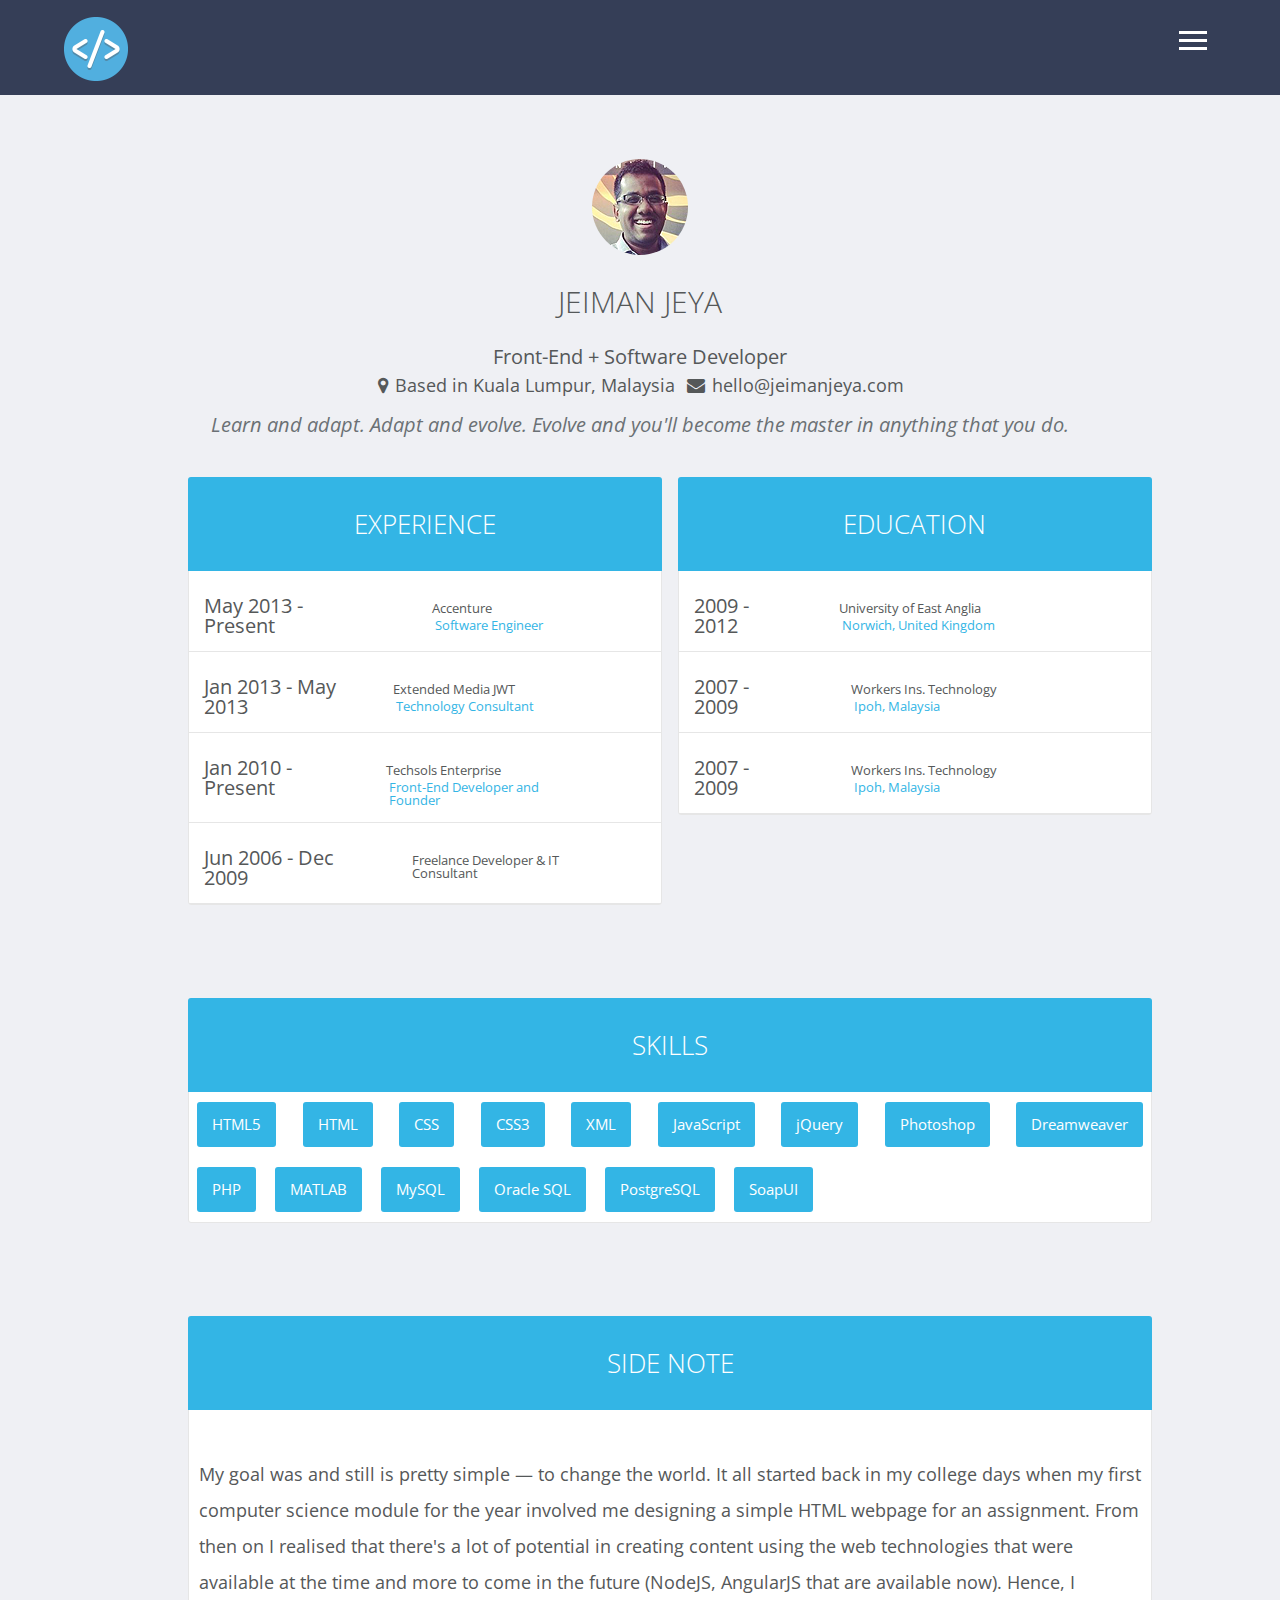
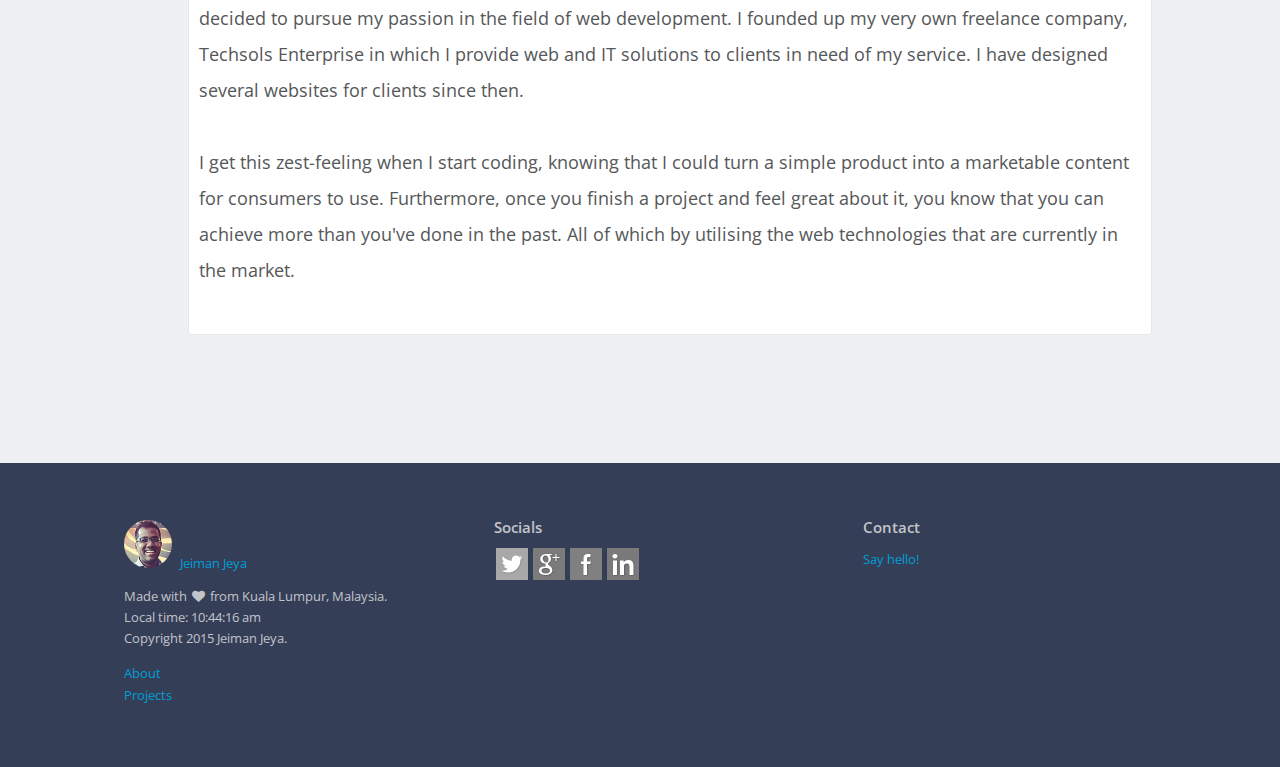
==== about.html @ 1b8a64f5 "Initial commit" ====
<!doctype html>
<html lang="en" class="no-js">

<head>
    <meta charset="UTF-8">
    <meta name="viewport" content="width=device-width, initial-scale=1, maximum-scale=1.0">

    <link href='http://fonts.googleapis.com/css?family=Open+Sans:300italic,400italic,600italic,700italic,800italic,400,300,600,700,800' rel='stylesheet' type='text/css'>
    <link rel="apple-touch-icon" href="/img/icons/60.png">
    <link rel="apple-touch-icon" sizes="76x76" href="/img/icons/76.png">
    <link rel="apple-touch-icon" sizes="120x120" href="/img/icons/120.png">
    <link rel="apple-touch-icon" sizes="152x152" href="/img/icons/152.png">

    <link rel="icon" sizes="196x196" href="/img/icons/196.png">
    <link rel="icon" sizes="128x128" href="/img/icons/128.png">
    <link rel="stylesheet" href="css/reset.css">
    <!-- CSS reset -->
    <link rel="stylesheet" href="css/style.css">
    <link rel="stylesheet" href="css/col-setup.css">
    <link rel="stylesheet" href="css/font-awesome.css">
    <!-- Resource style -->
    <script src="js/modernizr.js"></script>

    <!-- Modernizr -->

    <title>Jeiman Jeya | Resum&eacute;</title>
</head>

<body>
    <header class="cd-header">
        <a class="cd-logo"><img src="img/cd-logo-small-v2.png" alt="Logo">
        </a>
        <a href="#0" class="cd-3d-nav-trigger">
			Menu
			<span></span>
		</a>
    </header>
    <!-- .cd-header -->

    <main>
        <section class="cd-section">

            <div style="text-align:center;">
                <img class="avatar-big" src="img/jeiman.png" alt="me2">
                <h2 style="font-size:30px;">Jeiman Jeya</h2>
                <h3 style="font-size:20px;">Front-End + Software Developer</h3>
                <p style="text-align:center;padding:0;margin:0;"><i class="fa fa-map-marker"></i> Based in Kuala Lumpur, Malaysia&nbsp;&nbsp;<i class="fa fa-envelope"></i> hello@jeimanjeya.com</p>
                <em>Learn and adapt. Adapt and evolve. Evolve and you'll become the master in anything that you do.</em>
            </div>

            <div class="section-footer group">
                <div class="col-footer span_1_of_2">
                    <div class="panel">
                        <h2>Experience</h2>
                        <ul>
                            <li>
                                <span class="date">May 2013 - Present &nbsp;</span>
                                <span>
                                Accenture<i>Software Engineer</i>
                            </span>
                            </li>
                            <li>
                                <span class="date">Jan 2013 - May 2013</span>
                                <span>
                                Extended Media JWT<i>Technology Consultant</i>
                            </span>
                            </li>
                            <li>
                                <span class="date">Jan 2010 - Present &nbsp;</span>
                                <span>
                                Techsols Enterprise<i>Front-End Developer and Founder</i>
                            </span>
                            </li>
                            <li>
                                <span class="date">Jun 2006 - Dec 2009 &nbsp;</span>
                                <span>Freelance Developer &amp; IT Consultant
                            </span>

                            </li>
                        </ul>
                    </div>

                </div>

                <div class="col-footer span_1_of_2">
                    <div class="panel">
                        <h2>Education</h2>
                        <ul>
                            <li>
                                <span class="date">2009 - 2012</span>
                                <span>
                                University of East Anglia<i>Norwich, United Kingdom</i>
                            </span>
                            </li>
                            <li>
                                <span class="date">2007 - 2009</span>
                                <span>
                                Workers Ins. Technology<i>Ipoh, Malaysia</i>
                            </span>
                            </li>
                            <li>
                                <span class="date">2007 - 2009</span>
                                <span>
                                Workers Ins. Technology<i>Ipoh, Malaysia</i>
                            </span>
                            </li>
                        </ul>
                    </div>
                </div>
            </div>
            <div class="section-footer group">
                <div class="col-footer span_3_of_3">
                    <div class="panel-skills">
                        <h2>Skills</h2>
                        <ul>
                            <li>HTML5</li>
                            <li>HTML</li>
                            <li>CSS</li>
                            <li>CSS3</li>
                            <li>XML</li>
                            <li>JavaScript</li>
                            <li>jQuery</li>
                            <li>Photoshop</li>
                            <li>Dreamweaver</li>
                            <li>PHP</li>
                            <li>MATLAB</li>
                            <li>MySQL</li>
                            <li>Oracle SQL</li>
                            <li>PostgreSQL</li>
                            <li>SoapUI</li>
                        </ul>
                    </div>
                </div>
            </div>

            <div class="section-footer group">
                <div class="col-footer span_3_of_3">
                    <div class="panel">
                        <h2>Side Note</h2>

                        <p>My goal was and still is pretty simple &#8212; to change the world. It all started back in my college days when my first computer science module for the year involved me designing a simple HTML webpage for an assignment. From then on I realised that there's a lot of potential in creating content using the web technologies that were available at the time and more to come in the future (NodeJS, AngularJS that are available now). Hence, I decided to pursue my passion in the field of web development. I founded up my very own freelance company, Techsols Enterprise in which I provide web and IT solutions to clients in need of my service. I have designed several websites for clients since then.
                            <br>
                            <br> I get this zest-feeling when I start coding, knowing that I could turn a simple product into a marketable content for consumers to use. Furthermore, once you finish a project and feel great about it, you know that you can achieve more than you've done in the past. All of which by utilising the web technologies that are currently in the market.</p>
                    </div>
                </div>
            </div>
            <!--div class="container-box">
                <img class="img-responsive singam" src="img/dashboard.png" alt="dashboard">
            </div>
            <p>I recently designed a dashboard monitoring system using JSP (with HTML5 elements for flat and responsive design elements) and SQL to monitor live orders and transactions coming through the system for a telecommunications firm.</p>
            
            
            
            <h2>Why Web Apps over Mobile Apps?</h2>

            <p>Web applications are popular due to the ubiquity of web browsers, and the convenience of using a web browser as a client. The ability to update and maintain web applications without distributing and installing software on potentially thousands of client computers is a key reason for their popularity, as is the inherent support for cross-platform compatibility. Your data is safe and secure on encrypted servers. You'll never have to ask "Is it compatible with my device?". Your data is backed up daily. You can work from home, work or on the road; anywhere that has internet access. What more can you ever ask for? <i class="fa fa-smile-o"></i><br><br>
There are tones of web frameworks out there that has pushed the boundaries of a mobile space can do. Django, NodeJS, Ruby on Rails, Symfony, AngularJS all of which can do wonders for you.</p>

            <p>Of course, that's not to rule out mobile apps as they are as equally as robust and powerful in lieu to web apps. You want mobility, on the fly updates. Maybe there're some of us that probably dont have a strong Java or Objective C/Swift skillset(as Android apps are built of Java/iOS apps are built of Objective C/Swift). Hence, there's a <a href="http://ionicframework.com/">hybrid mobile app framework </a> out there that utilises HTML5 and JavaScript as a base language to develop rich, robust mobile applications. Develop once and deploy it to both platforms, Android and iOS. Simple as that! And the best of all is that you can code it in HTML5, CSS3 and JavaScript &#8212; the building blocks of the web.</p>
            
            <p>Bottom line, I love web apps. I believe there's a lot to give in this space as they are only a handful of products currently in the market and there's still room for improvement for a product that can truly revolutionize and enhance the way we conduct our day to day activities.<br><br>
                The technology industry is moving at a very fast pace and we as developers need to be able to think outside of the box. Creating innovative, user-friendly and essential products can help both our consumers and the company to produce better results.</p-->

            <!--div style="text-align:center;">
                <a href="#0" class="cd-btn">Why Web Apps over Mobile Apps?</a>
            </div-->

        </section>
        <!-- .cd-section -->







        <section class="cd-footer">

            <div class="section-footer group">
                <div class="col-footer span_1_of_3">
                    <span class="avatar-contact">
                    <img class="avatar" src="img/jeiman.png" alt="me"><a href="http://about.me/jeimanjeya"> Jeiman Jeya</a>
                </span>
                    <p class="footers">Made with <i class="fa fa-heart"></i> from Kuala Lumpur, Malaysia.
                        <br>Local time: <span id="clock">5:47:34 AM</span>
                        <br>Copyright 2015 Jeiman Jeya.</p>

                    <ul>
                        <li><a href="about.html">About</a>
                        </li>
                        <li><a href="projects.html">Projects</a>
                        </li>
                    </ul>
                </div>

                <div class="col-footer span_1_of_3">
                    <h4>Socials</h4>
                    <ul class="cd-social">
                        <li>
                            <a href="http://www.twitter.com/jeimanjeya"><img src="img/social/twitter128.png" alt="twitter">
                            </a>
                            <a href="https://plus.google.com/+JeimanJeya/"><img style="padding:0;" src="img/social/gplus128.png" alt="gplus" width="32px" height="32px">
                            </a>
                            <a href="http://www.facebook.com/jeiman.jeya"><img style="padding:0;" src="img//social/facebook128.png" alt="facebook" width="32px" height="32px">
                            </a>
                            <a href="http://uk.linkedin.com/pub/jeimansinggam-jeyasingam/43/21b/529/"><img style="padding:0;" src="img/social/linkedin128.png" alt="linkedin" width="32px" height="32px">
                            </a>
                        </li>
                    </ul>
                </div>

                <div class="col-footer span_1_of_3">
                    <h4>Contact</h4>
                    <ul>
                        <li><a href="mailto:hello@jeimanjeya.com">Say hello!</a>
                        </li>
                    </ul>
                </div>
            </div>



        </section>
        <!-- .cd-footer -->
    </main>

    <!--div class="cd-panel from-right">
		<header class="cd-panel-header">
			<h1>Why Web Apps over Mobile Apps?</h1>
			<a href="#0" class="cd-panel-close">Close</a>
		</header>

		<div class="cd-panel-container">
			<div class="cd-panel-content">
				<p>Web applications are popular due to the ubiquity of web browsers, and the convenience of using a web browser as a client. The ability to update and maintain web applications without distributing and installing software on potentially thousands of client computers is a key reason for their popularity, as is the inherent support for cross-platform compatibility. Your data is safe and secure on encrypted servers. You'll never have to ask "Is it compatible with my device?". Your data is backed up daily. You can work from home, work or on the road; anywhere that has internet access. What more can you ever ask for? <i class="fa fa-smile-o"></i><br><br>
There are tones of web frameworks out there that has pushed the boundaries of a mobile space can do. Django, NodeJS, Ruby on Rails, Symfony, AngularJS all of which can do wonders for you.</p>

            <p>Of course, that's not to rule out mobile apps as they are as equally as robust and powerful in lieu to web apps. You want mobility, on the fly updates. Maybe there're some of us that probably dont have a strong Java or Objective C/Swift skillset(as Android apps are built of Java/iOS apps are built of Objective C/Swift). Hence, there's a <a href="http://ionicframework.com/">hybrid mobile app framework </a> out there that utilises HTML5 and JavaScript as a base language to develop rich, robust mobile applications. Develop once and deploy it to both platforms, Android and iOS. Simple as that! And the best of all is that you can code it in HTML5, CSS3 and JavaScript &#8212; the building blocks of the web.</p>
            
            <p>Bottom line, I love web apps. I believe there's a lot to give in this space as they are only a handful of products currently in the market and there's still room for improvement for a product that can truly revolutionize and enhance the way we conduct our day to day activities.<br><br>
                The technology industry is moving at a very fast pace and we as developers need to be able to think outside of the box. Creating innovative, user-friendly and essential products can help both our consumers and the company to produce better results.</p>
			</div> <!-- cd-panel-content -->
    <!--/div-->
    <!-- cd-panel-container -->
    <!--/div-->
    <!-- cd-panel -->

    <nav class="cd-3d-nav-container">
        <ul class="cd-3d-nav">
            <li>
                <a href="index.html">Home</a>
            </li>

            <li class="cd-selected">
                <a href="about.html">Resum&eacute;</a>
            </li>

            <li>
                <a href="work.html">Work</a>
            </li>

            <li>
                <a href="techsols.html">Techsols</a>
            </li>

            <li>
                <a href="mailto:hello@jeimanjeya.com">Contact</a>
            </li>
        </ul>
        <!-- .cd-3d-nav -->

        <span class="cd-marker color-1"></span>
    </nav>
    <!-- .cd-3d-nav-container -->
    <script src="js/jquery-2.1.1.js"></script>
    <script src="js/main.js"></script>
    <!--
    <script src="js/main-headline.js"></script>
    <script src="js/main-latestproject.js"></script>
-->
    <script src="js/moment.js"></script>
    <script src="js/moment-timezone.js"></script>
    <script src="js/moment-timezone-data.js"></script>
    <script src="js/clock.js"></script>
    <script src="js/main-slide.js"></script>
    <!-- Resource jQuery -->
    <!-- Resource jQuery -->
</body>

</html>
---- css/style.css ----
@import url(http://fonts.googleapis.com/css?family=Open+Sans:400,300,600,700,800);
/* --------------------x------------ 

Primary style

-------------------------------- */
/* line 14, C:/Users/Jeiman/Google Drive/4- Projects/Portfolio - 2015/web-2015-v7/scss/style.scss */
*, *::after, *::before {
  -webkit-box-sizing: border-box;
  -moz-box-sizing: border-box;
  box-sizing: border-box; }

/* line 19, C:/Users/Jeiman/Google Drive/4- Projects/Portfolio - 2015/web-2015-v7/scss/style.scss */
*::after, *::before {
  content: ''; }

/* line 23, C:/Users/Jeiman/Google Drive/4- Projects/Portfolio - 2015/web-2015-v7/scss/style.scss */
html {
  font-size: 62.5%; }

/* line 27, C:/Users/Jeiman/Google Drive/4- Projects/Portfolio - 2015/web-2015-v7/scss/style.scss */
body {
  font-size: 1.6rem;
  font-family: 'Open Sans', sans-serif;
  background-color: #353E57; }

/* line 35, C:/Users/Jeiman/Google Drive/4- Projects/Portfolio - 2015/web-2015-v7/scss/style.scss */
a {
  color: #4183D7;
  text-decoration: none; }
  /* line 38, C:/Users/Jeiman/Google Drive/4- Projects/Portfolio - 2015/web-2015-v7/scss/style.scss */
  a:hover {
    color: #6BB9F0; }

/* line 43, C:/Users/Jeiman/Google Drive/4- Projects/Portfolio - 2015/web-2015-v7/scss/style.scss */
p {
  font-size: 14pt;
  margin: 2em 2em;
  line-height: 1.6;
  -webkit-font-smoothing: antialiased;
  -moz-osx-font-smoothing: grayscale; }
  /* line 48, C:/Users/Jeiman/Google Drive/4- Projects/Portfolio - 2015/web-2015-v7/scss/style.scss */
  p.white {
    color: #ffffff;
    font-weight: 300; }
  /* line 52, C:/Users/Jeiman/Google Drive/4- Projects/Portfolio - 2015/web-2015-v7/scss/style.scss */
  p.headline-tag {
    color: red;
    font-style: italic; }

/* line 58, C:/Users/Jeiman/Google Drive/4- Projects/Portfolio - 2015/web-2015-v7/scss/style.scss */
em {
  display: block;
  color: #6b7175;
  font-style: italic;
  font-size: 2rem;
  margin: 0.6em 0; }

/* line 67, C:/Users/Jeiman/Google Drive/4- Projects/Portfolio - 2015/web-2015-v7/scss/style.scss */
img.img-responsive {
  max-width: 100%;
  height: auto;
  display: block;
  margin-left: auto;
  margin-right: auto; }

/* line 76, C:/Users/Jeiman/Google Drive/4- Projects/Portfolio - 2015/web-2015-v7/scss/style.scss */
.techsols {
  width: 399px;
  height: 465px; }

/* line 81, C:/Users/Jeiman/Google Drive/4- Projects/Portfolio - 2015/web-2015-v7/scss/style.scss */
.services {
  width: 130px;
  height: 130px; }

/* line 86, C:/Users/Jeiman/Google Drive/4- Projects/Portfolio - 2015/web-2015-v7/scss/style.scss */
.panel {
  background: #ffffff;
  border: 1px solid #e6e6e6;
  -webkit-border-radius: 3px;
  -moz-border-radius: 3px;
  border-radius: 3px;
  margin-bottom: 30px; }
  /* line 93, C:/Users/Jeiman/Google Drive/4- Projects/Portfolio - 2015/web-2015-v7/scss/style.scss */
  .panel h2 {
    background: #33b5e5;
    /*height: 64px;*/
    margin: -1px -1px 0;
    padding: 0 15px;
    border-radius: 3px 3px 0 0;
    color: #ffffff;
    font-size: 1.5em;
    line-height: 34px; }
  /* line 104, C:/Users/Jeiman/Google Drive/4- Projects/Portfolio - 2015/web-2015-v7/scss/style.scss */
  .panel p {
    padding: 10px; }
  /* line 108, C:/Users/Jeiman/Google Drive/4- Projects/Portfolio - 2015/web-2015-v7/scss/style.scss */
  .panel ul li {
    padding: 15px;
    border-bottom: 1px solid #e6e6e6; }
    /* line 111, C:/Users/Jeiman/Google Drive/4- Projects/Portfolio - 2015/web-2015-v7/scss/style.scss */
    .panel ul li span {
      text-align: left;
      /*width:20%;*/
      padding-right: 55px;
      display: table-cell; }
      /* line 117, C:/Users/Jeiman/Google Drive/4- Projects/Portfolio - 2015/web-2015-v7/scss/style.scss */
      .panel ul li span i {
        padding-left: 3px;
        padding-top: 4px;
        display: inline-block;
        color: #33b5e5; }
      /* line 123, C:/Users/Jeiman/Google Drive/4- Projects/Portfolio - 2015/web-2015-v7/scss/style.scss */
      .panel ul li span.date {
        padding-top: 10px;
        font-size: 20px; }

/* line 132, C:/Users/Jeiman/Google Drive/4- Projects/Portfolio - 2015/web-2015-v7/scss/style.scss */
.panel-skills {
  background: #ffffff;
  border: 1px solid #e6e6e6;
  -webkit-border-radius: 3px;
  -moz-border-radius: 3px;
  border-radius: 3px;
  margin-bottom: 30px; }
  /* line 139, C:/Users/Jeiman/Google Drive/4- Projects/Portfolio - 2015/web-2015-v7/scss/style.scss */
  .panel-skills h2 {
    background: #33b5e5;
    /*height: 64px;*/
    margin: -1px -1px 0;
    padding: 0 15px;
    border-radius: 3px 3px 0 0;
    color: #ffffff;
    font-size: 1.5em;
    line-height: 34px; }
  /* line 151, C:/Users/Jeiman/Google Drive/4- Projects/Portfolio - 2015/web-2015-v7/scss/style.scss */
  .panel-skills ul li {
    font-size: 15px;
    padding: 15px;
    margin: 10px 8px;
    -webkit-border-radius: 3px;
    -moz-border-radius: 3px;
    border-radius: 3px;
    background: #33b5e5;
    color: #fff;
    display: inline-block; }

/* line 165, C:/Users/Jeiman/Google Drive/4- Projects/Portfolio - 2015/web-2015-v7/scss/style.scss */
.spotify {
  color: #23D05F;
  height: 190px;
  text-align: center; }

/* line 171, C:/Users/Jeiman/Google Drive/4- Projects/Portfolio - 2015/web-2015-v7/scss/style.scss */
.cd-btn {
  position: relative;
  text-align: center;
  display: inline-block;
  padding: 1em 2em;
  background-color: #353E57;
  color: #ffffff;
  font-weight: bold;
  -webkit-font-smoothing: antialiased;
  -moz-osx-font-smoothing: grayscale;
  border-radius: 50px;
  /*box-shadow: inset 0 1px 0 rgba(#fff, .5), 0 0 5px rgba(#000, .1);*/
  -webkit-transition: all 0.2s;
  -moz-transition: all 0.2s;
  transition: all 0.2s; }
  /* line 184, C:/Users/Jeiman/Google Drive/4- Projects/Portfolio - 2015/web-2015-v7/scss/style.scss */
  .no-touch .cd-btn:hover {
    /*box-shadow: inset 0 1px 0 rgba(#fff, .5), 0 0 20px rgba(#000, .3);*/
    color: #009ed6; }

/* line 191, C:/Users/Jeiman/Google Drive/4- Projects/Portfolio - 2015/web-2015-v7/scss/style.scss */
.cd-panel {
  position: fixed;
  top: 0;
  left: 0;
  height: 100%;
  width: 100%;
  visibility: hidden;
  -webkit-transition: visibility 0s 0.6s;
  -moz-transition: visibility 0s 0.6s;
  transition: visibility 0s 0.6s; }
  /* line 199, C:/Users/Jeiman/Google Drive/4- Projects/Portfolio - 2015/web-2015-v7/scss/style.scss */
  .cd-panel::after {
    /* overlay layer */
    position: absolute;
    top: 0;
    left: 0;
    width: 100%;
    height: 100%;
    background: rgba(0, 0, 0, 0);
    cursor: pointer;
    -webkit-transition: background 0.3s 0.3s;
    -moz-transition: background 0.3s 0.3s;
    transition: background 0.3s 0.3s; }
  /* line 211, C:/Users/Jeiman/Google Drive/4- Projects/Portfolio - 2015/web-2015-v7/scss/style.scss */
  .cd-panel.is-visible {
    visibility: visible;
    -webkit-transition: visibility 0s 0s;
    -moz-transition: visibility 0s 0s;
    transition: visibility 0s 0s; }
    /* line 214, C:/Users/Jeiman/Google Drive/4- Projects/Portfolio - 2015/web-2015-v7/scss/style.scss */
    .cd-panel.is-visible::after {
      background: rgba(0, 0, 0, 0.6);
      -webkit-transition: background 0.3s 0s;
      -moz-transition: background 0.3s 0s;
      transition: background 0.3s 0s; }
    /* line 218, C:/Users/Jeiman/Google Drive/4- Projects/Portfolio - 2015/web-2015-v7/scss/style.scss */
    .cd-panel.is-visible .cd-panel-close::before {
      -webkit-animation: cd-close-1 0.6s 0.3s;
      -moz-animation: cd-close-1 0.6s 0.3s;
      animation: cd-close-1 0.6s 0.3s; }
    /* line 221, C:/Users/Jeiman/Google Drive/4- Projects/Portfolio - 2015/web-2015-v7/scss/style.scss */
    .cd-panel.is-visible .cd-panel-close::after {
      -webkit-animation: cd-close-2 0.6s 0.3s;
      -moz-animation: cd-close-2 0.6s 0.3s;
      animation: cd-close-2 0.6s 0.3s; }

@-webkit-keyframes cd-close-1 {
  /* line 228, C:/Users/Jeiman/Google Drive/4- Projects/Portfolio - 2015/web-2015-v7/scss/style.scss */
  0%, 50% {
    -webkit-transform: rotate(0); }

  /* line 231, C:/Users/Jeiman/Google Drive/4- Projects/Portfolio - 2015/web-2015-v7/scss/style.scss */
  100% {
    -webkit-transform: rotate(45deg); } }

@-moz-keyframes cd-close-1 {
  /* line 228, C:/Users/Jeiman/Google Drive/4- Projects/Portfolio - 2015/web-2015-v7/scss/style.scss */
  0%, 50% {
    -moz-transform: rotate(0); }

  /* line 231, C:/Users/Jeiman/Google Drive/4- Projects/Portfolio - 2015/web-2015-v7/scss/style.scss */
  100% {
    -moz-transform: rotate(45deg); } }

@keyframes cd-close-1 {
  /* line 228, C:/Users/Jeiman/Google Drive/4- Projects/Portfolio - 2015/web-2015-v7/scss/style.scss */
  0%, 50% {
    -webkit-transform: rotate(0);
    -moz-transform: rotate(0);
    -ms-transform: rotate(0);
    -o-transform: rotate(0);
    transform: rotate(0); }

  /* line 231, C:/Users/Jeiman/Google Drive/4- Projects/Portfolio - 2015/web-2015-v7/scss/style.scss */
  100% {
    -webkit-transform: rotate(45deg);
    -moz-transform: rotate(45deg);
    -ms-transform: rotate(45deg);
    -o-transform: rotate(45deg);
    transform: rotate(45deg); } }

@-webkit-keyframes cd-close-2 {
  /* line 237, C:/Users/Jeiman/Google Drive/4- Projects/Portfolio - 2015/web-2015-v7/scss/style.scss */
  0%, 50% {
    -webkit-transform: rotate(0); }

  /* line 240, C:/Users/Jeiman/Google Drive/4- Projects/Portfolio - 2015/web-2015-v7/scss/style.scss */
  100% {
    -webkit-transform: rotate(-45deg); } }

@-moz-keyframes cd-close-2 {
  /* line 237, C:/Users/Jeiman/Google Drive/4- Projects/Portfolio - 2015/web-2015-v7/scss/style.scss */
  0%, 50% {
    -moz-transform: rotate(0); }

  /* line 240, C:/Users/Jeiman/Google Drive/4- Projects/Portfolio - 2015/web-2015-v7/scss/style.scss */
  100% {
    -moz-transform: rotate(-45deg); } }

@keyframes cd-close-2 {
  /* line 237, C:/Users/Jeiman/Google Drive/4- Projects/Portfolio - 2015/web-2015-v7/scss/style.scss */
  0%, 50% {
    -webkit-transform: rotate(0);
    -moz-transform: rotate(0);
    -ms-transform: rotate(0);
    -o-transform: rotate(0);
    transform: rotate(0); }

  /* line 240, C:/Users/Jeiman/Google Drive/4- Projects/Portfolio - 2015/web-2015-v7/scss/style.scss */
  100% {
    -webkit-transform: rotate(-45deg);
    -moz-transform: rotate(-45deg);
    -ms-transform: rotate(-45deg);
    -o-transform: rotate(-45deg);
    transform: rotate(-45deg); } }

/* line 245, C:/Users/Jeiman/Google Drive/4- Projects/Portfolio - 2015/web-2015-v7/scss/style.scss */
.cd-panel-header {
  position: fixed;
  width: 90%;
  height: 50px;
  line-height: 50px;
  background: rgba(255, 255, 255, 0.96);
  z-index: 2;
  box-shadow: 0 1px 1px rgba(0, 0, 0, 0.08);
  -webkit-transition: top 0.3s 0s;
  -moz-transition: top 0.3s 0s;
  transition: top 0.3s 0s; }
  /* line 254, C:/Users/Jeiman/Google Drive/4- Projects/Portfolio - 2015/web-2015-v7/scss/style.scss */
  .cd-panel-header h1 {
    font-weight: bold;
    color: #353E57;
    padding-left: 5%; }
  /* line 260, C:/Users/Jeiman/Google Drive/4- Projects/Portfolio - 2015/web-2015-v7/scss/style.scss */
  .from-right .cd-panel-header, .from-left .cd-panel-header {
    top: -50px; }
  /* line 263, C:/Users/Jeiman/Google Drive/4- Projects/Portfolio - 2015/web-2015-v7/scss/style.scss */
  .from-right .cd-panel-header {
    right: 0; }
  /* line 266, C:/Users/Jeiman/Google Drive/4- Projects/Portfolio - 2015/web-2015-v7/scss/style.scss */
  .from-left .cd-panel-header {
    left: 0; }
  /* line 269, C:/Users/Jeiman/Google Drive/4- Projects/Portfolio - 2015/web-2015-v7/scss/style.scss */
  .is-visible .cd-panel-header {
    top: 0;
    -webkit-transition: top 0.3s 0.3s;
    -moz-transition: top 0.3s 0.3s;
    transition: top 0.3s 0.3s; }
  @media only screen and (min-width: 768px) {
    .cd-panel-header {
      width: 70%; } }
  @media only screen and (min-width: 1170px) {
    .cd-panel-header {
      width: 50%; } }

/* line 281, C:/Users/Jeiman/Google Drive/4- Projects/Portfolio - 2015/web-2015-v7/scss/style.scss */
.cd-panel-close {
  position: absolute;
  top: 0;
  right: 0;
  height: 100%;
  width: 60px;
  /* image replacement */
  display: inline-block;
  overflow: hidden;
  text-indent: 100%;
  white-space: nowrap; }
  /* line 293, C:/Users/Jeiman/Google Drive/4- Projects/Portfolio - 2015/web-2015-v7/scss/style.scss */
  .cd-panel-close::before, .cd-panel-close::after {
    /* close icon created in CSS */
    position: absolute;
    top: 22px;
    left: 20px;
    height: 3px;
    width: 20px;
    background-color: #424f5c;
    /* this fixes a bug where pseudo elements are slighty off position */
    -webkit-backface-visibility: hidden;
    backface-visibility: hidden; }
  /* line 307, C:/Users/Jeiman/Google Drive/4- Projects/Portfolio - 2015/web-2015-v7/scss/style.scss */
  .cd-panel-close::before {
    -webkit-transform: rotate(45deg);
    -moz-transform: rotate(45deg);
    -ms-transform: rotate(45deg);
    -o-transform: rotate(45deg);
    transform: rotate(45deg); }
  /* line 310, C:/Users/Jeiman/Google Drive/4- Projects/Portfolio - 2015/web-2015-v7/scss/style.scss */
  .cd-panel-close::after {
    -webkit-transform: rotate(-45deg);
    -moz-transform: rotate(-45deg);
    -ms-transform: rotate(-45deg);
    -o-transform: rotate(-45deg);
    transform: rotate(-45deg); }
  /* line 313, C:/Users/Jeiman/Google Drive/4- Projects/Portfolio - 2015/web-2015-v7/scss/style.scss */
  .no-touch .cd-panel-close:hover {
    background-color: #424f5c; }
    /* line 315, C:/Users/Jeiman/Google Drive/4- Projects/Portfolio - 2015/web-2015-v7/scss/style.scss */
    .no-touch .cd-panel-close:hover::before, .no-touch .cd-panel-close:hover::after {
      background-color: #ffffff;
      -webkit-transition-property: -webkit-transform;
      -moz-transition-property: -moz-transform;
      transition-property: transform;
      -webkit-transition-duration: 0.3s;
      -moz-transition-duration: 0.3s;
      transition-duration: 0.3s; }
    /* line 320, C:/Users/Jeiman/Google Drive/4- Projects/Portfolio - 2015/web-2015-v7/scss/style.scss */
    .no-touch .cd-panel-close:hover::before {
      -webkit-transform: rotate(220deg);
      -moz-transform: rotate(220deg);
      -ms-transform: rotate(220deg);
      -o-transform: rotate(220deg);
      transform: rotate(220deg); }
    /* line 323, C:/Users/Jeiman/Google Drive/4- Projects/Portfolio - 2015/web-2015-v7/scss/style.scss */
    .no-touch .cd-panel-close:hover::after {
      -webkit-transform: rotate(135deg);
      -moz-transform: rotate(135deg);
      -ms-transform: rotate(135deg);
      -o-transform: rotate(135deg);
      transform: rotate(135deg); }

/* line 329, C:/Users/Jeiman/Google Drive/4- Projects/Portfolio - 2015/web-2015-v7/scss/style.scss */
.cd-panel-container {
  position: fixed;
  width: 90%;
  height: 100%;
  top: 0;
  background: #dbe2e9;
  z-index: 1;
  -webkit-transition-property: -webkit-transform;
  -moz-transition-property: -moz-transform;
  transition-property: transform;
  -webkit-transition-duration: 0.3s;
  -moz-transition-duration: 0.3s;
  transition-duration: 0.3s;
  -webkit-transition-delay: 0.3s;
  -moz-transition-delay: 0.3s;
  transition-delay: 0.3s; }
  /* line 339, C:/Users/Jeiman/Google Drive/4- Projects/Portfolio - 2015/web-2015-v7/scss/style.scss */
  .from-right .cd-panel-container {
    right: 0;
    -webkit-transform: translate3d(100%, 0, 0);
    -moz-transform: translate3d(100%, 0, 0);
    -ms-transform: translate3d(100%, 0, 0);
    -o-transform: translate3d(100%, 0, 0);
    transform: translate3d(100%, 0, 0); }
  /* line 343, C:/Users/Jeiman/Google Drive/4- Projects/Portfolio - 2015/web-2015-v7/scss/style.scss */
  .from-left .cd-panel-container {
    left: 0;
    -webkit-transform: translate3d(-100%, 0, 0);
    -moz-transform: translate3d(-100%, 0, 0);
    -ms-transform: translate3d(-100%, 0, 0);
    -o-transform: translate3d(-100%, 0, 0);
    transform: translate3d(-100%, 0, 0); }
  /* line 347, C:/Users/Jeiman/Google Drive/4- Projects/Portfolio - 2015/web-2015-v7/scss/style.scss */
  .is-visible .cd-panel-container {
    -webkit-transform: translate3d(0, 0, 0);
    -moz-transform: translate3d(0, 0, 0);
    -ms-transform: translate3d(0, 0, 0);
    -o-transform: translate3d(0, 0, 0);
    transform: translate3d(0, 0, 0);
    -webkit-transition-delay: 0s;
    -moz-transition-delay: 0s;
    transition-delay: 0s; }
  @media only screen and (min-width: 768px) {
    .cd-panel-container {
      width: 70%; } }
  @media only screen and (min-width: 1170px) {
    .cd-panel-container {
      width: 50%; } }

/* line 359, C:/Users/Jeiman/Google Drive/4- Projects/Portfolio - 2015/web-2015-v7/scss/style.scss */
.cd-panel-content {
  position: absolute;
  top: 0;
  left: 0;
  width: 100%;
  height: 100%;
  padding: 70px 5%;
  overflow: auto;
  /* smooth scrolling on touch devices */
  -webkit-overflow-scrolling: touch; }
  /* line 370, C:/Users/Jeiman/Google Drive/4- Projects/Portfolio - 2015/web-2015-v7/scss/style.scss */
  .cd-panel-content p {
    /*@include font-size(14px);*/
    color: #424f5c;
    line-height: 1.4;
    margin: 2em 0; }
    /* line 376, C:/Users/Jeiman/Google Drive/4- Projects/Portfolio - 2015/web-2015-v7/scss/style.scss */
    .cd-panel-content p:first-of-type {
      margin-top: 0; }
  @media only screen and (min-width: 768px) {
    /* line 381, C:/Users/Jeiman/Google Drive/4- Projects/Portfolio - 2015/web-2015-v7/scss/style.scss */
    .cd-panel-content p {
      /*@include font-size(16px);*/
      line-height: 1.6; }
 }

/* -------------------------------- 

Main Components 

-------------------------------- */
/* line 394, C:/Users/Jeiman/Google Drive/4- Projects/Portfolio - 2015/web-2015-v7/scss/style.scss */
.cd-header {
  height: 95px;
  width: 90%;
  margin: 0 auto;
  -webkit-transition: -webkit-transform 0.5s;
  -moz-transition: -moz-transform 0.5s;
  transition: transform 0.5s;
  /* Force Hardware Acceleration in WebKit */
  -webkit-transform: translateZ(0);
  -moz-transform: translateZ(0);
  -ms-transform: translateZ(0);
  -o-transform: translateZ(0);
  transform: translateZ(0);
  -webkit-backface-visibility: hidden;
  backface-visibility: hidden; }
  /* line 15, c:\Program Files (x86)\Prepros\resources\app\node_modules\node-bourbon\assets\stylesheets/addons/clearfix */
  .cd-header:after {
    content: "";
    display: table;
    clear: both; }
  /* line 404, C:/Users/Jeiman/Google Drive/4- Projects/Portfolio - 2015/web-2015-v7/scss/style.scss */
  .cd-header.nav-is-visible {
    -webkit-transform: translateY(80px);
    -moz-transform: translateY(80px);
    -ms-transform: translateY(80px);
    -o-transform: translateY(80px);
    transform: translateY(80px); }
  @media only screen and (min-width: 768px) {
    /* line 408, C:/Users/Jeiman/Google Drive/4- Projects/Portfolio - 2015/web-2015-v7/scss/style.scss */
    .cd-header.nav-is-visible {
      -webkit-transform: translateY(170px);
      -moz-transform: translateY(170px);
      -ms-transform: translateY(170px);
      -o-transform: translateY(170px);
      transform: translateY(170px); }
 }

/* line 414, C:/Users/Jeiman/Google Drive/4- Projects/Portfolio - 2015/web-2015-v7/scss/style.scss */
.cd-logo {
  float: left;
  margin-top: 17px; }
  /* line 417, C:/Users/Jeiman/Google Drive/4- Projects/Portfolio - 2015/web-2015-v7/scss/style.scss */
  .cd-logo img {
    width: 64px;
    height: 64px; }

/* line 423, C:/Users/Jeiman/Google Drive/4- Projects/Portfolio - 2015/web-2015-v7/scss/style.scss */
.cd-3d-nav-trigger {
  position: relative;
  float: right;
  height: 45px;
  width: 45px;
  margin-top: 18px;
  /* replace text with background image */
  overflow: hidden;
  text-indent: 100%;
  white-space: nowrap;
  color: transparent; }
  /* line 435, C:/Users/Jeiman/Google Drive/4- Projects/Portfolio - 2015/web-2015-v7/scss/style.scss */
  .cd-3d-nav-trigger span, .cd-3d-nav-trigger span::before, .cd-3d-nav-trigger span::after {
    /* hamburger icon in CSS */
    position: absolute;
    width: 28px;
    height: 3px;
    background-color: #FFF;
    -webkit-backface-visibility: hidden;
    backface-visibility: hidden; }
  /* line 444, C:/Users/Jeiman/Google Drive/4- Projects/Portfolio - 2015/web-2015-v7/scss/style.scss */
  .cd-3d-nav-trigger span {
    /* this is the central line */
    top: 21px;
    left: 8px;
    -webkit-transition: background 0.2s 0.5s;
    -moz-transition: background 0.2s 0.5s;
    transition: background 0.2s 0.5s; }
    /* line 450, C:/Users/Jeiman/Google Drive/4- Projects/Portfolio - 2015/web-2015-v7/scss/style.scss */
    .cd-3d-nav-trigger span::before, .cd-3d-nav-trigger span:after {
      /* these are the upper and lower lines */
      content: '';
      left: 0;
      -webkit-transition: -webkit-transform 0.2s 0.5s;
      -moz-transition: -moz-transform 0.2s 0.5s;
      transition: transform 0.2s 0.5s; }
    /* line 457, C:/Users/Jeiman/Google Drive/4- Projects/Portfolio - 2015/web-2015-v7/scss/style.scss */
    .cd-3d-nav-trigger span::before {
      bottom: 8px; }
    /* line 460, C:/Users/Jeiman/Google Drive/4- Projects/Portfolio - 2015/web-2015-v7/scss/style.scss */
    .cd-3d-nav-trigger span::after {
      top: 8px; }
  /* line 465, C:/Users/Jeiman/Google Drive/4- Projects/Portfolio - 2015/web-2015-v7/scss/style.scss */
  .nav-is-visible .cd-3d-nav-trigger span {
    /* hide line in the center */
    background-color: rgba(255, 255, 255, 0); }
    /* line 469, C:/Users/Jeiman/Google Drive/4- Projects/Portfolio - 2015/web-2015-v7/scss/style.scss */
    .nav-is-visible .cd-3d-nav-trigger span::before, .nav-is-visible .cd-3d-nav-trigger span::after {
      /* keep visible other 2 lines */
      background-color: white; }
    /* line 474, C:/Users/Jeiman/Google Drive/4- Projects/Portfolio - 2015/web-2015-v7/scss/style.scss */
    .nav-is-visible .cd-3d-nav-trigger span::before {
      -webkit-transform: translateY(8px) rotate(-45deg);
      -moz-transform: translateY(8px) rotate(-45deg);
      -ms-transform: translateY(8px) rotate(-45deg);
      -o-transform: translateY(8px) rotate(-45deg);
      transform: translateY(8px) rotate(-45deg); }
    /* line 477, C:/Users/Jeiman/Google Drive/4- Projects/Portfolio - 2015/web-2015-v7/scss/style.scss */
    .nav-is-visible .cd-3d-nav-trigger span::after {
      -webkit-transform: translateY(-8px) rotate(45deg);
      -moz-transform: translateY(-8px) rotate(45deg);
      -ms-transform: translateY(-8px) rotate(45deg);
      -o-transform: translateY(-8px) rotate(45deg);
      transform: translateY(-8px) rotate(45deg); }

/* line 484, C:/Users/Jeiman/Google Drive/4- Projects/Portfolio - 2015/web-2015-v7/scss/style.scss */
.cd-3d-nav-container {
  /* this is the 3D navigation container */
  position: fixed;
  top: 0;
  left: 0;
  height: 80px;
  width: 100%;
  background-color: #000000;
  visibility: hidden;
  /* enable a 3D-space for children elements */
  -webkit-perspective: 1000px;
  -moz-perspective: 1000px;
  perspective: 1000px;
  -webkit-transform: translateY(-100%);
  -moz-transform: translateY(-100%);
  -ms-transform: translateY(-100%);
  -o-transform: translateY(-100%);
  transform: translateY(-100%);
  -webkit-transition: -webkit-transform 0.5s 0s, visibility 0s 0.5s;
  -moz-transition: -moz-transform 0.5s 0s, visibility 0s 0.5s;
  transition: transform 0.5s 0s, visibility 0s 0.5s; }
  /* line 501, C:/Users/Jeiman/Google Drive/4- Projects/Portfolio - 2015/web-2015-v7/scss/style.scss */
  .cd-3d-nav-container.nav-is-visible {
    visibility: visible;
    -webkit-transform: translateY(0);
    -moz-transform: translateY(0);
    -ms-transform: translateY(0);
    -o-transform: translateY(0);
    transform: translateY(0);
    -webkit-transition: -webkit-transform 0.5s 0s, visibility 0.5s 0s;
    -moz-transition: -moz-transform 0.5s 0s, visibility 0.5s 0s;
    transition: transform 0.5s 0s, visibility 0.5s 0s; }
  @media only screen and (min-width: 768px) {
    .cd-3d-nav-container {
      height: 170px; } }

/* line 513, C:/Users/Jeiman/Google Drive/4- Projects/Portfolio - 2015/web-2015-v7/scss/style.scss */
.cd-3d-nav {
  /* this is the 3D rotating navigation */
  position: relative;
  height: 100%;
  background-color: #2A3043;
  /* Force Hardware Acceleration */
  -webkit-transform: translateZ(0);
  -moz-transform: translateZ(0);
  -ms-transform: translateZ(0);
  -o-transform: translateZ(0);
  transform: translateZ(0);
  -webkit-backface-visibility: hidden;
  backface-visibility: hidden;
  -webkit-transform-origin: center bottom;
  -moz-transform-origin: center bottom;
  -ms-transform-origin: center bottom;
  -o-transform-origin: center bottom;
  transform-origin: center bottom;
  -webkit-transform: rotateX(90deg);
  -moz-transform: rotateX(90deg);
  -ms-transform: rotateX(90deg);
  -o-transform: rotateX(90deg);
  transform: rotateX(90deg);
  -webkit-transition: -webkit-transform 0.5s;
  -moz-transition: -moz-transform 0.5s;
  transition: transform 0.5s; }
  /* line 526, C:/Users/Jeiman/Google Drive/4- Projects/Portfolio - 2015/web-2015-v7/scss/style.scss */
  .cd-3d-nav::after {
    /* menu dark cover layer - to enhance perspective effect */
    content: '';
    position: absolute;
    top: 0;
    left: 0;
    height: 100%;
    width: 100%;
    background-color: #000000;
    opacity: 1;
    visibility: visible;
    -webkit-transition: opacity 0.5s 0s, visibility 0.5s 0s;
    -moz-transition: opacity 0.5s 0s, visibility 0.5s 0s;
    transition: opacity 0.5s 0s, visibility 0.5s 0s; }
  /* line 540, C:/Users/Jeiman/Google Drive/4- Projects/Portfolio - 2015/web-2015-v7/scss/style.scss */
  .cd-3d-nav li {
    height: 100%;
    width: 20%;
    float: left; }
    /* line 543, C:/Users/Jeiman/Google Drive/4- Projects/Portfolio - 2015/web-2015-v7/scss/style.scss */
    .cd-3d-nav li:first-of-type a::before {
      background-image: url(../img/icon-1.svg); }
    /* line 546, C:/Users/Jeiman/Google Drive/4- Projects/Portfolio - 2015/web-2015-v7/scss/style.scss */
    .cd-3d-nav li:nth-of-type(2) a::before {
      background-image: url(../img/icon-2.svg); }
    /* line 549, C:/Users/Jeiman/Google Drive/4- Projects/Portfolio - 2015/web-2015-v7/scss/style.scss */
    .cd-3d-nav li:nth-of-type(3) a::before {
      background-image: url(../img/icon-3.svg); }
    /* line 552, C:/Users/Jeiman/Google Drive/4- Projects/Portfolio - 2015/web-2015-v7/scss/style.scss */
    .cd-3d-nav li:nth-of-type(4) a::before {
      background-image: url(../img/icon-4.svg); }
    /* line 555, C:/Users/Jeiman/Google Drive/4- Projects/Portfolio - 2015/web-2015-v7/scss/style.scss */
    .cd-3d-nav li:nth-of-type(5) a::before {
      background-image: url(../img/icon-5.svg); }
  /* line 559, C:/Users/Jeiman/Google Drive/4- Projects/Portfolio - 2015/web-2015-v7/scss/style.scss */
  .cd-3d-nav a {
    position: relative;
    display: block;
    height: 100%;
    color: transparent;
    -webkit-transition: background-color 0.2s;
    -moz-transition: background-color 0.2s;
    transition: background-color 0.2s; }
    /* line 565, C:/Users/Jeiman/Google Drive/4- Projects/Portfolio - 2015/web-2015-v7/scss/style.scss */
    .cd-3d-nav a::before {
      /* navigation icons */
      content: '';
      height: 32px;
      width: 32px;
      position: absolute;
      left: 50%;
      top: 50%;
      bottom: auto;
      right: auto;
      -webkit-transform: translateX(-50%) translateY(-50%);
      -moz-transform: translateX(-50%) translateY(-50%);
      -ms-transform: translateX(-50%) translateY(-50%);
      -o-transform: translateX(-50%) translateY(-50%);
      transform: translateX(-50%) translateY(-50%);
      background-size: 32px 64px;
      background-repeat: no-repeat;
      background-position: 0 0; }
    /* line 577, C:/Users/Jeiman/Google Drive/4- Projects/Portfolio - 2015/web-2015-v7/scss/style.scss */
    .no-touch .cd-3d-nav a:hover {
      background-color: #181c27; }
  /* line 581, C:/Users/Jeiman/Google Drive/4- Projects/Portfolio - 2015/web-2015-v7/scss/style.scss */
  .cd-3d-nav .cd-selected a {
    background-color: #0e1118; }
    /* line 583, C:/Users/Jeiman/Google Drive/4- Projects/Portfolio - 2015/web-2015-v7/scss/style.scss */
    .no-touch .cd-3d-nav .cd-selected a:hover {
      background-color: #0e1118; }
    /* line 586, C:/Users/Jeiman/Google Drive/4- Projects/Portfolio - 2015/web-2015-v7/scss/style.scss */
    .cd-3d-nav .cd-selected a::before {
      background-position: 0 -32px; }
  /* line 590, C:/Users/Jeiman/Google Drive/4- Projects/Portfolio - 2015/web-2015-v7/scss/style.scss */
  .nav-is-visible .cd-3d-nav {
    -webkit-transform: translateZ(0);
    -moz-transform: translateZ(0);
    -ms-transform: translateZ(0);
    -o-transform: translateZ(0);
    transform: translateZ(0); }
    /* line 592, C:/Users/Jeiman/Google Drive/4- Projects/Portfolio - 2015/web-2015-v7/scss/style.scss */
    .nav-is-visible .cd-3d-nav::after {
      /* menu cover layer - hide it when navigation is visible */
      opacity: 0;
      visibility: hidden;
      -webkit-transition: opacity 0.5s 0s, visibility 0s 0.5s;
      -moz-transition: opacity 0.5s 0s, visibility 0s 0.5s;
      transition: opacity 0.5s 0s, visibility 0s 0.5s; }
  @media only screen and (min-width: 768px) {
    /* line 601, C:/Users/Jeiman/Google Drive/4- Projects/Portfolio - 2015/web-2015-v7/scss/style.scss */
    .cd-3d-nav a {
      padding: 7.6em 1em 0;
      color: #ffffff;
      font-size: 1.3rem;
      font-weight: 600;
      text-align: center;
      -webkit-font-smoothing: antialiased;
      -moz-osx-font-smoothing: grayscale;
      /* truncate text with ellipsis if too long */
      white-space: nowrap;
      overflow: hidden;
      text-overflow: ellipsis; }
      /* line 615, C:/Users/Jeiman/Google Drive/4- Projects/Portfolio - 2015/web-2015-v7/scss/style.scss */
      .cd-3d-nav a::before {
        top: 4.4em;
        left: 50%;
        right: auto;
        -webkit-transform: translateX(-50%);
        -moz-transform: translateX(-50%);
        -ms-transform: translateX(-50%);
        -o-transform: translateX(-50%);
        transform: translateX(-50%); }
 }

/* line 623, C:/Users/Jeiman/Google Drive/4- Projects/Portfolio - 2015/web-2015-v7/scss/style.scss */
.cd-marker {
  /* line at the bottom of nav selected item */
  position: absolute;
  bottom: 0;
  left: 0;
  height: 3px;
  width: 20%;
  background-color: currentColor;
  -webkit-transform-origin: center bottom;
  -moz-transform-origin: center bottom;
  -ms-transform-origin: center bottom;
  -o-transform-origin: center bottom;
  transform-origin: center bottom;
  -webkit-transform: translateZ(0) rotateX(90deg);
  -moz-transform: translateZ(0) rotateX(90deg);
  -ms-transform: translateZ(0) rotateX(90deg);
  -o-transform: translateZ(0) rotateX(90deg);
  transform: translateZ(0) rotateX(90deg);
  -webkit-transition: -webkit-transform 0.5s, left 0.5s, color 0.5s, background-color 0.5s;
  -moz-transition: -moz-transform 0.5s, left 0.5s, color 0.5s, background-color 0.5s;
  transition: transform 0.5s, left 0.5s, color 0.5s, background-color 0.5s; }
  /* line 637, C:/Users/Jeiman/Google Drive/4- Projects/Portfolio - 2015/web-2015-v7/scss/style.scss */
  .cd-marker::before {
    /* triangle at the bottom of nav selected item */
    content: '';
    position: absolute;
    bottom: 3px;
    left: 50%;
    right: auto;
    -webkit-transform: translateX(-50%);
    -moz-transform: translateX(-50%);
    -ms-transform: translateX(-50%);
    -o-transform: translateX(-50%);
    transform: translateX(-50%);
    height: 0;
    width: 0;
    border: 10px solid transparent;
    border-bottom-color: inherit; }
  /* line 649, C:/Users/Jeiman/Google Drive/4- Projects/Portfolio - 2015/web-2015-v7/scss/style.scss */
  .nav-is-visible .cd-marker {
    -webkit-transform: translateZ(0);
    -moz-transform: translateZ(0);
    -ms-transform: translateZ(0);
    -o-transform: translateZ(0);
    transform: translateZ(0); }

/* these are the colors of the markers - line + arrow */
/* line 655, C:/Users/Jeiman/Google Drive/4- Projects/Portfolio - 2015/web-2015-v7/scss/style.scss */
.color-1 {
  color: #9a57bd; }

/* line 659, C:/Users/Jeiman/Google Drive/4- Projects/Portfolio - 2015/web-2015-v7/scss/style.scss */
.color-2 {
  color: #c96aa4; }

/* line 663, C:/Users/Jeiman/Google Drive/4- Projects/Portfolio - 2015/web-2015-v7/scss/style.scss */
.color-3 {
  color: #555859; }

/* line 667, C:/Users/Jeiman/Google Drive/4- Projects/Portfolio - 2015/web-2015-v7/scss/style.scss */
.color-4 {
  color: #5397c7; }

/* line 671, C:/Users/Jeiman/Google Drive/4- Projects/Portfolio - 2015/web-2015-v7/scss/style.scss */
.color-5 {
  color: #77cd91; }

/* line 675, C:/Users/Jeiman/Google Drive/4- Projects/Portfolio - 2015/web-2015-v7/scss/style.scss */
main {
  -webkit-transition: -webkit-transform 0.5s;
  -moz-transition: -moz-transform 0.5s;
  transition: transform 0.5s;
  /* Force Hardware Acceleration in WebKit */
  -webkit-transform: translateZ(0);
  -moz-transform: translateZ(0);
  -ms-transform: translateZ(0);
  -o-transform: translateZ(0);
  transform: translateZ(0);
  -webkit-backface-visibility: hidden;
  backface-visibility: hidden; }
  /* line 681, C:/Users/Jeiman/Google Drive/4- Projects/Portfolio - 2015/web-2015-v7/scss/style.scss */
  main h1 {
    text-align: center;
    font-size: 2.4rem;
    font-weight: 300;
    color: #ffffff;
    margin: 2em auto;
    -webkit-font-smoothing: antialiased;
    -moz-osx-font-smoothing: grayscale; }
  /* line 691, C:/Users/Jeiman/Google Drive/4- Projects/Portfolio - 2015/web-2015-v7/scss/style.scss */
  main em {
    font-size: 1.6rem; }
  /* line 694, C:/Users/Jeiman/Google Drive/4- Projects/Portfolio - 2015/web-2015-v7/scss/style.scss */
  main.nav-is-visible {
    -webkit-transform: translateY(80px);
    -moz-transform: translateY(80px);
    -ms-transform: translateY(80px);
    -o-transform: translateY(80px);
    transform: translateY(80px); }
  @media only screen and (min-width: 768px) {
    /* line 698, C:/Users/Jeiman/Google Drive/4- Projects/Portfolio - 2015/web-2015-v7/scss/style.scss */
    main.nav-is-visible {
      -webkit-transform: translateY(170px);
      -moz-transform: translateY(170px);
      -ms-transform: translateY(170px);
      -o-transform: translateY(170px);
      transform: translateY(170px); }

    /* line 701, C:/Users/Jeiman/Google Drive/4- Projects/Portfolio - 2015/web-2015-v7/scss/style.scss */
    main h1 {
      font-size: 3.6rem;
      margin: 1em auto; }

    /* line 705, C:/Users/Jeiman/Google Drive/4- Projects/Portfolio - 2015/web-2015-v7/scss/style.scss */
    main em {
      font-size: 2rem; }
 }

/* line 711, C:/Users/Jeiman/Google Drive/4- Projects/Portfolio - 2015/web-2015-v7/scss/style.scss */
.cd-section {
  padding: 2em 5%;
  background-color: #eff0f4;
  color: #555859; }
  /* line 715, C:/Users/Jeiman/Google Drive/4- Projects/Portfolio - 2015/web-2015-v7/scss/style.scss */
  .cd-section p {
    margin: 2em 0;
    text-align: left;
    line-height: 1.6;
    color: #555859 important;
    -webkit-font-smoothing: antialiased;
    -moz-osx-font-smoothing: grayscale; }
  /* line 722, C:/Users/Jeiman/Google Drive/4- Projects/Portfolio - 2015/web-2015-v7/scss/style.scss */
  .cd-section h2 {
    padding: 30px 0;
    text-align: center;
    text-transform: uppercase;
    font-weight: 300;
    font-size: 26px;
    color: #555859 important; }
  @media only screen and (min-width: 768px) {
    .cd-section {
      padding: 4em 5%; }
      /* line 732, C:/Users/Jeiman/Google Drive/4- Projects/Portfolio - 2015/web-2015-v7/scss/style.scss */
      .cd-section p {
        font-size: 1.8rem;
        line-height: 2; } }
  @media only screen and (min-width: 1170px) {
    .cd-section {
      padding: 4em 10%; } }

/* line 742, C:/Users/Jeiman/Google Drive/4- Projects/Portfolio - 2015/web-2015-v7/scss/style.scss */
.cd-footer {
  padding: 2em 5%;
  text-align: left;
  font-size: 13px;
  color: #c1c4ca;
  background: #353E57; }
  /* line 748, C:/Users/Jeiman/Google Drive/4- Projects/Portfolio - 2015/web-2015-v7/scss/style.scss */
  .cd-footer p {
    margin: 0;
    font-size: inherit; }
  /* line 752, C:/Users/Jeiman/Google Drive/4- Projects/Portfolio - 2015/web-2015-v7/scss/style.scss */
  .cd-footer h4 {
    font-size: 15px;
    font-weight: 600; }
  /* line 756, C:/Users/Jeiman/Google Drive/4- Projects/Portfolio - 2015/web-2015-v7/scss/style.scss */
  .cd-footer ul {
    line-height: 1.7; }
  /* line 759, C:/Users/Jeiman/Google Drive/4- Projects/Portfolio - 2015/web-2015-v7/scss/style.scss */
  .cd-footer ul li:first-child {
    padding-top: 1em; }
  /* line 762, C:/Users/Jeiman/Google Drive/4- Projects/Portfolio - 2015/web-2015-v7/scss/style.scss */
  .cd-footer li a {
    color: #009ed6;
    /*#9f9f9f;*/
    border-bottom: 1px solid rgba(0, 158, 214, 0);
    transition: all 0.2s;
    -webkit-transition: all 0.2s; }
  /* line 770, C:/Users/Jeiman/Google Drive/4- Projects/Portfolio - 2015/web-2015-v7/scss/style.scss */
  .cd-footer li a:hover {
    color: #37cbfc;
    border-bottom-color: #37cbfc; }
  /* line 775, C:/Users/Jeiman/Google Drive/4- Projects/Portfolio - 2015/web-2015-v7/scss/style.scss */
  .cd-footer i.fa-heart {
    -webkit-animation: heart-glow 5s infinite;
    /* Safari 4+ */
    -moz-animation: heart-glow 5s infinite;
    /* Fx 5+ */
    -o-animation: heart-glow 5s infinite;
    /* Opera 12+ */
    animation: heart-glow 5s infinite;
    /* IE 10+ */
    transition: 1s color;
    -webkit-transition: 1s color;
    -moz-transition: 1s color;
    -o-transition: 1s color; }

/* line 796, C:/Users/Jeiman/Google Drive/4- Projects/Portfolio - 2015/web-2015-v7/scss/style.scss */
.container-box-img {
  background: #fff;
  margin-left: auto;
  margin-right: auto;
  display: block;
  padding: 20px;
  text-align: center;
  max-width: 500px;
  box-shadow: #d2d4de 0 1px 2px;
  /* box-shadow: 0 1px 1px rgba(0, 0, 0, 0.25);*/ }

/* line 808, C:/Users/Jeiman/Google Drive/4- Projects/Portfolio - 2015/web-2015-v7/scss/style.scss */
.container-box {
  background: #fff;
  margin-left: auto;
  margin-right: auto;
  display: block;
  padding: 20px;
  text-align: center;
  max-width: 1024px;
  box-shadow: #d2d4de 0 1px 2px;
  /* box-shadow: 0 1px 1px rgba(0, 0, 0, 0.25);*/ }
  /* line 819, C:/Users/Jeiman/Google Drive/4- Projects/Portfolio - 2015/web-2015-v7/scss/style.scss */
  .container-box h2 {
    font-size: 20px;
    font-weight: 700; }
  /* line 824, C:/Users/Jeiman/Google Drive/4- Projects/Portfolio - 2015/web-2015-v7/scss/style.scss */
  .container-box h2, .container-box p {
    color: #555859; }

/* line 830, C:/Users/Jeiman/Google Drive/4- Projects/Portfolio - 2015/web-2015-v7/scss/style.scss */
.cd-social img {
  padding: 0;
  margin-left: 2px;
  width: 32px;
  height: 32px;
  -webkit-transition: all ease 0.5s;
  -moz-transition: all ease 0.5s;
  -o-transition: all ease 0.5s;
  -ms-transition: all ease 0.5s;
  transition: all ease 0.5s;
  -webkit-filter: grayscale(100%);
  filter: grayscale(100%); }
/* line 843, C:/Users/Jeiman/Google Drive/4- Projects/Portfolio - 2015/web-2015-v7/scss/style.scss */
.cd-social img:hover {
  -webkit-filter: grayscale(0%);
  filter: grayscale(0%); }
/* line 847, C:/Users/Jeiman/Google Drive/4- Projects/Portfolio - 2015/web-2015-v7/scss/style.scss */
.cd-social li a {
  border-bottom: none; }

@-webkit-keyframes heart-glow {
  /* line 853, C:/Users/Jeiman/Google Drive/4- Projects/Portfolio - 2015/web-2015-v7/scss/style.scss */
  0% {
    color: #999DA5; }

  /* line 856, C:/Users/Jeiman/Google Drive/4- Projects/Portfolio - 2015/web-2015-v7/scss/style.scss */
  50% {
    color: #FF8888; }

  /* line 859, C:/Users/Jeiman/Google Drive/4- Projects/Portfolio - 2015/web-2015-v7/scss/style.scss */
  100% {
    color: #999DA5; } }

@-moz-keyframes heart-glow {
  /* line 865, C:/Users/Jeiman/Google Drive/4- Projects/Portfolio - 2015/web-2015-v7/scss/style.scss */
  0% {
    color: #999DA5; }

  /* line 868, C:/Users/Jeiman/Google Drive/4- Projects/Portfolio - 2015/web-2015-v7/scss/style.scss */
  50% {
    color: #FF8888; }

  /* line 871, C:/Users/Jeiman/Google Drive/4- Projects/Portfolio - 2015/web-2015-v7/scss/style.scss */
  100% {
    color: #999DA5; } }

@-o-keyframes heart-glow {
  /* line 877, C:/Users/Jeiman/Google Drive/4- Projects/Portfolio - 2015/web-2015-v7/scss/style.scss */
  0% {
    color: #999DA5; }

  /* line 880, C:/Users/Jeiman/Google Drive/4- Projects/Portfolio - 2015/web-2015-v7/scss/style.scss */
  50% {
    color: #FF8888; }

  /* line 883, C:/Users/Jeiman/Google Drive/4- Projects/Portfolio - 2015/web-2015-v7/scss/style.scss */
  100% {
    color: #999DA5; } }

@keyframes heart-glow {
  /* line 889, C:/Users/Jeiman/Google Drive/4- Projects/Portfolio - 2015/web-2015-v7/scss/style.scss */
  0% {
    color: #999DA5; }

  /* line 892, C:/Users/Jeiman/Google Drive/4- Projects/Portfolio - 2015/web-2015-v7/scss/style.scss */
  50% {
    color: #FF8888; }

  /* line 895, C:/Users/Jeiman/Google Drive/4- Projects/Portfolio - 2015/web-2015-v7/scss/style.scss */
  100% {
    color: #999DA5; } }

/* line 900, C:/Users/Jeiman/Google Drive/4- Projects/Portfolio - 2015/web-2015-v7/scss/style.scss */
.cd-intro {
  width: 90%;
  max-width: 768px;
  text-align: center; }

/* line 906, C:/Users/Jeiman/Google Drive/4- Projects/Portfolio - 2015/web-2015-v7/scss/style.scss */
.cd-intro {
  margin: 0em auto; }
  @media only screen and (min-width: 768px) {
    .cd-intro {
      margin: 1em auto; } }
  @media only screen and (min-width: 1170px) {
    .cd-intro {
      margin: 2em auto; } }

/* line 916, C:/Users/Jeiman/Google Drive/4- Projects/Portfolio - 2015/web-2015-v7/scss/style.scss */
.cd-headline {
  font-size: 3rem;
  text-align: center;
  /*line-height: 1.2;*/ }
  @media only screen and (min-width: 768px) {
    .cd-headline {
      font-size: 4.4rem;
      font-weight: 300; } }
  @media only screen and (min-width: 1170px) {
    .cd-headline {
      font-size: 6rem; } }

/* line 930, C:/Users/Jeiman/Google Drive/4- Projects/Portfolio - 2015/web-2015-v7/scss/style.scss */
.cd-words-wrapper {
  display: inline-block;
  position: relative;
  text-align: center; }
  /* line 934, C:/Users/Jeiman/Google Drive/4- Projects/Portfolio - 2015/web-2015-v7/scss/style.scss */
  .cd-words-wrapper b {
    display: block;
    /*inline-block previously*/
    position: absolute;
    white-space: nowrap;
    left: 0;
    top: 0;
    text-align: center; }
    /* line 943, C:/Users/Jeiman/Google Drive/4- Projects/Portfolio - 2015/web-2015-v7/scss/style.scss */
    .cd-words-wrapper b.is-visible {
      position: relative; }
  /* line 947, C:/Users/Jeiman/Google Drive/4- Projects/Portfolio - 2015/web-2015-v7/scss/style.scss */
  .no-js .cd-words-wrapper b {
    opacity: 0; }
    /* line 949, C:/Users/Jeiman/Google Drive/4- Projects/Portfolio - 2015/web-2015-v7/scss/style.scss */
    .no-js .cd-words-wrapper b.is-visible {
      opacity: 1; }

/* -------------------------------- 

xtype 

-------------------------------- */
/* line 961, C:/Users/Jeiman/Google Drive/4- Projects/Portfolio - 2015/web-2015-v7/scss/style.scss */
.cd-headline.type .cd-words-wrapper {
  vertical-align: top; }
  /* line 964, C:/Users/Jeiman/Google Drive/4- Projects/Portfolio - 2015/web-2015-v7/scss/style.scss */
  .cd-headline.type .cd-words-wrapper::after {
    /* vertical bar */
    content: '';
    position: absolute;
    right: 0;
    top: 50%;
    bottom: auto;
    -webkit-transform: translateY(-50%);
    -moz-transform: translateY(-50%);
    -ms-transform: translateY(-50%);
    -o-transform: translateY(-50%);
    transform: translateY(-50%);
    height: 90%;
    width: 1px;
    background-color: #aebcb9; }
  /* line 975, C:/Users/Jeiman/Google Drive/4- Projects/Portfolio - 2015/web-2015-v7/scss/style.scss */
  .cd-headline.type .cd-words-wrapper.waiting::after {
    -webkit-animation: cd-pulse 1s infinite;
    -moz-animation: cd-pulse 1s infinite;
    animation: cd-pulse 1s infinite; }
  /* line 978, C:/Users/Jeiman/Google Drive/4- Projects/Portfolio - 2015/web-2015-v7/scss/style.scss */
  .cd-headline.type .cd-words-wrapper.selected {
    background-color: #aebcb9; }
    /* line 980, C:/Users/Jeiman/Google Drive/4- Projects/Portfolio - 2015/web-2015-v7/scss/style.scss */
    .cd-headline.type .cd-words-wrapper.selected::after {
      visibility: hidden; }
    /* line 983, C:/Users/Jeiman/Google Drive/4- Projects/Portfolio - 2015/web-2015-v7/scss/style.scss */
    .cd-headline.type .cd-words-wrapper.selected b {
      color: #0d0d0d; }
/* line 988, C:/Users/Jeiman/Google Drive/4- Projects/Portfolio - 2015/web-2015-v7/scss/style.scss */
.cd-headline.type b {
  visibility: hidden; }
  /* line 990, C:/Users/Jeiman/Google Drive/4- Projects/Portfolio - 2015/web-2015-v7/scss/style.scss */
  .cd-headline.type b.is-visible {
    visibility: visible; }
/* line 994, C:/Users/Jeiman/Google Drive/4- Projects/Portfolio - 2015/web-2015-v7/scss/style.scss */
.cd-headline.type i {
  position: absolute;
  visibility: hidden; }
  /* line 997, C:/Users/Jeiman/Google Drive/4- Projects/Portfolio - 2015/web-2015-v7/scss/style.scss */
  .cd-headline.type i.in {
    position: relative;
    visibility: visible; }

@-webkit-keyframes cd-pulse {
  /* line 1005, C:/Users/Jeiman/Google Drive/4- Projects/Portfolio - 2015/web-2015-v7/scss/style.scss */
  0% {
    -webkit-transform: translateY(-50%) scale(1);
    opacity: 1; }

  /* line 1009, C:/Users/Jeiman/Google Drive/4- Projects/Portfolio - 2015/web-2015-v7/scss/style.scss */
  40% {
    -webkit-transform: translateY(-50%) scale(0.9);
    opacity: 0; }

  /* line 1013, C:/Users/Jeiman/Google Drive/4- Projects/Portfolio - 2015/web-2015-v7/scss/style.scss */
  100% {
    -webkit-transform: translateY(-50%) scale(0);
    opacity: 0; } }

@-moz-keyframes cd-pulse {
  /* line 1005, C:/Users/Jeiman/Google Drive/4- Projects/Portfolio - 2015/web-2015-v7/scss/style.scss */
  0% {
    -moz-transform: translateY(-50%) scale(1);
    opacity: 1; }

  /* line 1009, C:/Users/Jeiman/Google Drive/4- Projects/Portfolio - 2015/web-2015-v7/scss/style.scss */
  40% {
    -moz-transform: translateY(-50%) scale(0.9);
    opacity: 0; }

  /* line 1013, C:/Users/Jeiman/Google Drive/4- Projects/Portfolio - 2015/web-2015-v7/scss/style.scss */
  100% {
    -moz-transform: translateY(-50%) scale(0);
    opacity: 0; } }

@keyframes cd-pulse {
  /* line 1005, C:/Users/Jeiman/Google Drive/4- Projects/Portfolio - 2015/web-2015-v7/scss/style.scss */
  0% {
    -webkit-transform: translateY(-50%) scale(1);
    -moz-transform: translateY(-50%) scale(1);
    -ms-transform: translateY(-50%) scale(1);
    -o-transform: translateY(-50%) scale(1);
    transform: translateY(-50%) scale(1);
    opacity: 1; }

  /* line 1009, C:/Users/Jeiman/Google Drive/4- Projects/Portfolio - 2015/web-2015-v7/scss/style.scss */
  40% {
    -webkit-transform: translateY(-50%) scale(0.9);
    -moz-transform: translateY(-50%) scale(0.9);
    -ms-transform: translateY(-50%) scale(0.9);
    -o-transform: translateY(-50%) scale(0.9);
    transform: translateY(-50%) scale(0.9);
    opacity: 0; }

  /* line 1013, C:/Users/Jeiman/Google Drive/4- Projects/Portfolio - 2015/web-2015-v7/scss/style.scss */
  100% {
    -webkit-transform: translateY(-50%) scale(0);
    -moz-transform: translateY(-50%) scale(0);
    -ms-transform: translateY(-50%) scale(0);
    -o-transform: translateY(-50%) scale(0);
    transform: translateY(-50%) scale(0);
    opacity: 0; } }

/* -------------------------------- 

xrotate-1 

-------------------------------- */
/* line 1025, C:/Users/Jeiman/Google Drive/4- Projects/Portfolio - 2015/web-2015-v7/scss/style.scss */
.cd-headline.rotate-1 .cd-words-wrapper {
  -webkit-perspective: 300px;
  -moz-perspective: 300px;
  perspective: 300px; }
/* line 1028, C:/Users/Jeiman/Google Drive/4- Projects/Portfolio - 2015/web-2015-v7/scss/style.scss */
.cd-headline.rotate-1 b {
  opacity: 0;
  -webkit-transform-origin: 50% 100%;
  -moz-transform-origin: 50% 100%;
  -ms-transform-origin: 50% 100%;
  -o-transform-origin: 50% 100%;
  transform-origin: 50% 100%;
  -webkit-transform: rotateX(180deg);
  -moz-transform: rotateX(180deg);
  -ms-transform: rotateX(180deg);
  -o-transform: rotateX(180deg);
  transform: rotateX(180deg); }
  /* line 1032, C:/Users/Jeiman/Google Drive/4- Projects/Portfolio - 2015/web-2015-v7/scss/style.scss */
  .cd-headline.rotate-1 b.is-visible {
    opacity: 1;
    -webkit-transform: rotateX(0deg);
    -moz-transform: rotateX(0deg);
    -ms-transform: rotateX(0deg);
    -o-transform: rotateX(0deg);
    transform: rotateX(0deg);
    -webkit-animation: cd-rotate-1-in 1.2s;
    -moz-animation: cd-rotate-1-in 1.2s;
    animation: cd-rotate-1-in 1.2s; }
  /* line 1037, C:/Users/Jeiman/Google Drive/4- Projects/Portfolio - 2015/web-2015-v7/scss/style.scss */
  .cd-headline.rotate-1 b.is-hidden {
    -webkit-transform: rotateX(180deg);
    -moz-transform: rotateX(180deg);
    -ms-transform: rotateX(180deg);
    -o-transform: rotateX(180deg);
    transform: rotateX(180deg); }

@-webkit-keyframes cd-rotate-1-in {
  /* line 1045, C:/Users/Jeiman/Google Drive/4- Projects/Portfolio - 2015/web-2015-v7/scss/style.scss */
  0% {
    -webkit-transform: rotateX(180deg);
    opacity: 0; }

  /* line 1049, C:/Users/Jeiman/Google Drive/4- Projects/Portfolio - 2015/web-2015-v7/scss/style.scss */
  35% {
    -webkit-transform: rotateX(120deg);
    opacity: 0; }

  /* line 1053, C:/Users/Jeiman/Google Drive/4- Projects/Portfolio - 2015/web-2015-v7/scss/style.scss */
  65% {
    opacity: 0; }

  /* line 1056, C:/Users/Jeiman/Google Drive/4- Projects/Portfolio - 2015/web-2015-v7/scss/style.scss */
  100% {
    -webkit-transform: rotateX(360deg);
    opacity: 1; } }

@-moz-keyframes cd-rotate-1-in {
  /* line 1045, C:/Users/Jeiman/Google Drive/4- Projects/Portfolio - 2015/web-2015-v7/scss/style.scss */
  0% {
    -moz-transform: rotateX(180deg);
    opacity: 0; }

  /* line 1049, C:/Users/Jeiman/Google Drive/4- Projects/Portfolio - 2015/web-2015-v7/scss/style.scss */
  35% {
    -moz-transform: rotateX(120deg);
    opacity: 0; }

  /* line 1053, C:/Users/Jeiman/Google Drive/4- Projects/Portfolio - 2015/web-2015-v7/scss/style.scss */
  65% {
    opacity: 0; }

  /* line 1056, C:/Users/Jeiman/Google Drive/4- Projects/Portfolio - 2015/web-2015-v7/scss/style.scss */
  100% {
    -moz-transform: rotateX(360deg);
    opacity: 1; } }

@keyframes cd-rotate-1-in {
  /* line 1045, C:/Users/Jeiman/Google Drive/4- Projects/Portfolio - 2015/web-2015-v7/scss/style.scss */
  0% {
    -webkit-transform: rotateX(180deg);
    -moz-transform: rotateX(180deg);
    -ms-transform: rotateX(180deg);
    -o-transform: rotateX(180deg);
    transform: rotateX(180deg);
    opacity: 0; }

  /* line 1049, C:/Users/Jeiman/Google Drive/4- Projects/Portfolio - 2015/web-2015-v7/scss/style.scss */
  35% {
    -webkit-transform: rotateX(120deg);
    -moz-transform: rotateX(120deg);
    -ms-transform: rotateX(120deg);
    -o-transform: rotateX(120deg);
    transform: rotateX(120deg);
    opacity: 0; }

  /* line 1053, C:/Users/Jeiman/Google Drive/4- Projects/Portfolio - 2015/web-2015-v7/scss/style.scss */
  65% {
    opacity: 0; }

  /* line 1056, C:/Users/Jeiman/Google Drive/4- Projects/Portfolio - 2015/web-2015-v7/scss/style.scss */
  100% {
    -webkit-transform: rotateX(360deg);
    -moz-transform: rotateX(360deg);
    -ms-transform: rotateX(360deg);
    -o-transform: rotateX(360deg);
    transform: rotateX(360deg);
    opacity: 1; } }

@-webkit-keyframes cd-rotate-1-out {
  /* line 1063, C:/Users/Jeiman/Google Drive/4- Projects/Portfolio - 2015/web-2015-v7/scss/style.scss */
  0% {
    -webkit-transform: rotateX(0deg);
    opacity: 1; }

  /* line 1067, C:/Users/Jeiman/Google Drive/4- Projects/Portfolio - 2015/web-2015-v7/scss/style.scss */
  35% {
    -webkit-transform: rotateX(-40deg);
    opacity: 1; }

  /* line 1071, C:/Users/Jeiman/Google Drive/4- Projects/Portfolio - 2015/web-2015-v7/scss/style.scss */
  65% {
    opacity: 0; }

  /* line 1074, C:/Users/Jeiman/Google Drive/4- Projects/Portfolio - 2015/web-2015-v7/scss/style.scss */
  100% {
    -webkit-transform: rotateX(180deg);
    opacity: 0; } }

@-moz-keyframes cd-rotate-1-out {
  /* line 1063, C:/Users/Jeiman/Google Drive/4- Projects/Portfolio - 2015/web-2015-v7/scss/style.scss */
  0% {
    -moz-transform: rotateX(0deg);
    opacity: 1; }

  /* line 1067, C:/Users/Jeiman/Google Drive/4- Projects/Portfolio - 2015/web-2015-v7/scss/style.scss */
  35% {
    -moz-transform: rotateX(-40deg);
    opacity: 1; }

  /* line 1071, C:/Users/Jeiman/Google Drive/4- Projects/Portfolio - 2015/web-2015-v7/scss/style.scss */
  65% {
    opacity: 0; }

  /* line 1074, C:/Users/Jeiman/Google Drive/4- Projects/Portfolio - 2015/web-2015-v7/scss/style.scss */
  100% {
    -moz-transform: rotateX(180deg);
    opacity: 0; } }

@keyframes cd-rotate-1-out {
  /* line 1063, C:/Users/Jeiman/Google Drive/4- Projects/Portfolio - 2015/web-2015-v7/scss/style.scss */
  0% {
    -webkit-transform: rotateX(0deg);
    -moz-transform: rotateX(0deg);
    -ms-transform: rotateX(0deg);
    -o-transform: rotateX(0deg);
    transform: rotateX(0deg);
    opacity: 1; }

  /* line 1067, C:/Users/Jeiman/Google Drive/4- Projects/Portfolio - 2015/web-2015-v7/scss/style.scss */
  35% {
    -webkit-transform: rotateX(-40deg);
    -moz-transform: rotateX(-40deg);
    -ms-transform: rotateX(-40deg);
    -o-transform: rotateX(-40deg);
    transform: rotateX(-40deg);
    opacity: 1; }

  /* line 1071, C:/Users/Jeiman/Google Drive/4- Projects/Portfolio - 2015/web-2015-v7/scss/style.scss */
  65% {
    opacity: 0; }

  /* line 1074, C:/Users/Jeiman/Google Drive/4- Projects/Portfolio - 2015/web-2015-v7/scss/style.scss */
  100% {
    -webkit-transform: rotateX(180deg);
    -moz-transform: rotateX(180deg);
    -ms-transform: rotateX(180deg);
    -o-transform: rotateX(180deg);
    transform: rotateX(180deg);
    opacity: 0; } }

/*Smooth entry reverse - Y axis*/
@-webkit-keyframes smooth-entry-reverse {
  /* line 1082, C:/Users/Jeiman/Google Drive/4- Projects/Portfolio - 2015/web-2015-v7/scss/style.scss */
  0% {
    opacity: 0;
    -webkit-transform: translateY(2em); }

  /* line 1086, C:/Users/Jeiman/Google Drive/4- Projects/Portfolio - 2015/web-2015-v7/scss/style.scss */
  100% {
    opacity: 1;
    -webkit-transform: translateY(0); } }

@-moz-keyframes smooth-entry-reverse {
  /* line 1093, C:/Users/Jeiman/Google Drive/4- Projects/Portfolio - 2015/web-2015-v7/scss/style.scss */
  0% {
    opacity: 0;
    -moz-transform: translateY(2em); }

  /* line 1097, C:/Users/Jeiman/Google Drive/4- Projects/Portfolio - 2015/web-2015-v7/scss/style.scss */
  100% {
    opacity: 1;
    -moz-transform: translateY(0); } }

@keyframes smooth-entry-reverse {
  /* line 1104, C:/Users/Jeiman/Google Drive/4- Projects/Portfolio - 2015/web-2015-v7/scss/style.scss */
  0% {
    opacity: 0;
    -webkit-transform: translateY(2em);
    -moz-transform: translateY(2em);
    -ms-transform: translateY(2em);
    -o-transform: translateY(2em);
    transform: translateY(2em); }

  /* line 1112, C:/Users/Jeiman/Google Drive/4- Projects/Portfolio - 2015/web-2015-v7/scss/style.scss */
  100% {
    opacity: 1;
    -webkit-transform: translateY(0);
    -moz-transform: translateY(0);
    -ms-transform: translateY(0);
    -o-transform: translateY(0);
    transform: translateY(0); } }

/*Smooth entry reverse - X axis*/
@-webkit-keyframes smooth-entry-reverseX {
  /* line 1124, C:/Users/Jeiman/Google Drive/4- Projects/Portfolio - 2015/web-2015-v7/scss/style.scss */
  0% {
    opacity: 0;
    -webkit-transform: translateX(5em); }

  /* line 1128, C:/Users/Jeiman/Google Drive/4- Projects/Portfolio - 2015/web-2015-v7/scss/style.scss */
  100% {
    opacity: 1;
    -webkit-transform: translateX(0); } }

@-moz-keyframes smooth-entry-reverseX {
  /* line 1135, C:/Users/Jeiman/Google Drive/4- Projects/Portfolio - 2015/web-2015-v7/scss/style.scss */
  0% {
    opacity: 0;
    -moz-transform: translateX(30em); }

  /* line 1139, C:/Users/Jeiman/Google Drive/4- Projects/Portfolio - 2015/web-2015-v7/scss/style.scss */
  100% {
    opacity: 1;
    -moz-transform: translateX(0); } }

@keyframes smooth-entry-reverseX {
  /* line 1146, C:/Users/Jeiman/Google Drive/4- Projects/Portfolio - 2015/web-2015-v7/scss/style.scss */
  0% {
    opacity: 0;
    -webkit-transform: translateX(2em);
    -moz-transform: translateX(2em);
    -ms-transform: translateX(2em);
    -o-transform: translateX(2em);
    transform: translateX(2em); }

  /* line 1154, C:/Users/Jeiman/Google Drive/4- Projects/Portfolio - 2015/web-2015-v7/scss/style.scss */
  100% {
    opacity: 1;
    -webkit-transform: translateX(0);
    -moz-transform: translateX(0);
    -ms-transform: translateX(0);
    -o-transform: translateX(0);
    transform: translateX(0); } }

/* line 1164, C:/Users/Jeiman/Google Drive/4- Projects/Portfolio - 2015/web-2015-v7/scss/style.scss */
.cd-single-item {
  position: relative;
  background: #353E57; }

/* line 1169, C:/Users/Jeiman/Google Drive/4- Projects/Portfolio - 2015/web-2015-v7/scss/style.scss */
.cd-slider-wrapper {
  position: relative;
  z-index: 1;
  -webkit-transition: width 0.4s;
  -moz-transition: width 0.4s;
  transition: width 0.4s;
  /* Force Hardware Acceleration in WebKit */
  -webkit-transform: translateZ(0);
  -moz-transform: translateZ(0);
  -ms-transform: translateZ(0);
  -o-transform: translateZ(0);
  transform: translateZ(0);
  -webkit-backface-visibility: hidden;
  backface-visibility: hidden;
  will-change: width; }
  @media only screen and (min-width: 1170px) {
    .cd-slider-wrapper {
      width: 50%; }
      /* line 1180, C:/Users/Jeiman/Google Drive/4- Projects/Portfolio - 2015/web-2015-v7/scss/style.scss */
      .cd-slider-active .cd-slider-wrapper {
        width: 100%; } }

/* line 1186, C:/Users/Jeiman/Google Drive/4- Projects/Portfolio - 2015/web-2015-v7/scss/style.scss */
.cd-slider {
  position: relative;
  z-index: 1;
  overflow: hidden; }
  /* line 1190, C:/Users/Jeiman/Google Drive/4- Projects/Portfolio - 2015/web-2015-v7/scss/style.scss */
  .cd-slider::before {
    /* never visible - this is used in jQuery to check the current MQ */
    content: 'mobile';
    display: none; }
  /* line 1196, C:/Users/Jeiman/Google Drive/4- Projects/Portfolio - 2015/web-2015-v7/scss/style.scss */
  .cd-slider li {
    position: absolute;
    top: 0;
    left: 0;
    z-index: 1;
    height: 100%;
    width: 100%;
    -webkit-transform: translateX(100%);
    -moz-transform: translateX(100%);
    -ms-transform: translateX(100%);
    -o-transform: translateX(100%);
    transform: translateX(100%);
    -webkit-transition: -webkit-transform 0.3s;
    -moz-transition: -moz-transform 0.3s;
    transition: transform 0.3s; }
    /* line 1205, C:/Users/Jeiman/Google Drive/4- Projects/Portfolio - 2015/web-2015-v7/scss/style.scss */
    .cd-slider li img {
      display: block;
      width: 100%; }
    /* line 1209, C:/Users/Jeiman/Google Drive/4- Projects/Portfolio - 2015/web-2015-v7/scss/style.scss */
    .cd-slider li.selected {
      position: relative;
      z-index: 2;
      -webkit-transform: translateX(0);
      -moz-transform: translateX(0);
      -ms-transform: translateX(0);
      -o-transform: translateX(0);
      transform: translateX(0); }
    /* line 1214, C:/Users/Jeiman/Google Drive/4- Projects/Portfolio - 2015/web-2015-v7/scss/style.scss */
    .cd-slider li.move-left {
      -webkit-transform: translateX(-100%);
      -moz-transform: translateX(-100%);
      -ms-transform: translateX(-100%);
      -o-transform: translateX(-100%);
      transform: translateX(-100%); }
  @media only screen and (min-width: 1170px) {
    .cd-slider {
      cursor: pointer; }
      /* line 1220, C:/Users/Jeiman/Google Drive/4- Projects/Portfolio - 2015/web-2015-v7/scss/style.scss */
      .cd-slider::before {
        /* never visible - this is used in jQuery to check the current MQ */
        content: 'desktop'; }
      /* line 1225, C:/Users/Jeiman/Google Drive/4- Projects/Portfolio - 2015/web-2015-v7/scss/style.scss */
      .cd-slider::after {
        /* slider cover layer - to indicate the image is clickable */
        content: '';
        display: block;
        position: absolute;
        top: 0;
        left: 0;
        height: 100%;
        width: 100%;
        background: rgba(154, 87, 189, 0.4) url('../img/cd-icon-zoom.svg') no-repeat center center;
        /* size of the icon */
        background-size: 48px;
        opacity: 0;
        z-index: 4;
        -webkit-transition: opacity 0.2s;
        -moz-transition: opacity 0.2s;
        transition: opacity 0.2s; }
      /* line 1243, C:/Users/Jeiman/Google Drive/4- Projects/Portfolio - 2015/web-2015-v7/scss/style.scss */
      .no-touch .cd-slider:hover::after {
        opacity: 1; }
      /* line 1246, C:/Users/Jeiman/Google Drive/4- Projects/Portfolio - 2015/web-2015-v7/scss/style.scss */
      .cd-slider-active .cd-slider {
        cursor: auto; }
        /* line 1248, C:/Users/Jeiman/Google Drive/4- Projects/Portfolio - 2015/web-2015-v7/scss/style.scss */
        .cd-slider-active .cd-slider::after {
          display: none; } }

@media only screen and (min-width: 1170px) {
  /* line 1256, C:/Users/Jeiman/Google Drive/4- Projects/Portfolio - 2015/web-2015-v7/scss/style.scss */
  .cd-slider-navigation li, .cd-slider-pagination {
    opacity: 0;
    visibility: hidden;
    -webkit-transition: opacity 0.4s 0s, visibility 0s 0.4s;
    -moz-transition: opacity 0.4s 0s, visibility 0s 0.4s;
    transition: opacity 0.4s 0s, visibility 0s 0.4s; }
    /* line 1260, C:/Users/Jeiman/Google Drive/4- Projects/Portfolio - 2015/web-2015-v7/scss/style.scss */
    .cd-slider-active .cd-slider-navigation li, .cd-slider-active .cd-slider-pagination {
      opacity: 1;
      visibility: visible;
      -webkit-transition: opacity 0.4s 0.4s, visibility 0s 0.4s;
      -moz-transition: opacity 0.4s 0.4s, visibility 0s 0.4s;
      transition: opacity 0.4s 0.4s, visibility 0s 0.4s; }
 }

/* line 1268, C:/Users/Jeiman/Google Drive/4- Projects/Portfolio - 2015/web-2015-v7/scss/style.scss */
.cd-slider-navigation li {
  position: absolute;
  z-index: 2;
  top: 50%;
  bottom: auto;
  -webkit-transform: translateY(-50%);
  -moz-transform: translateY(-50%);
  -ms-transform: translateY(-50%);
  -o-transform: translateY(-50%);
  transform: translateY(-50%); }
  /* line 1272, C:/Users/Jeiman/Google Drive/4- Projects/Portfolio - 2015/web-2015-v7/scss/style.scss */
  .cd-slider-navigation li:first-of-type {
    left: 10px; }
  /* line 1275, C:/Users/Jeiman/Google Drive/4- Projects/Portfolio - 2015/web-2015-v7/scss/style.scss */
  .cd-slider-navigation li:last-of-type {
    right: 10px; }
  /* line 1278, C:/Users/Jeiman/Google Drive/4- Projects/Portfolio - 2015/web-2015-v7/scss/style.scss */
  .cd-slider-navigation li a {
    display: block;
    width: 48px;
    height: 48px;
    background: url('../img/cd-icon-arrow.svg') no-repeat center center;
    -webkit-transition: opacity 0.2s 0s, visibility 0s 0s;
    -moz-transition: opacity 0.2s 0s, visibility 0s 0s;
    transition: opacity 0.2s 0s, visibility 0s 0s;
    /* image replacement */
    overflow: hidden;
    text-indent: 100%;
    white-space: nowrap; }
    /* line 1289, C:/Users/Jeiman/Google Drive/4- Projects/Portfolio - 2015/web-2015-v7/scss/style.scss */
    .cd-slider-navigation li a.inactive {
      opacity: 0;
      visibility: hidden;
      -webkit-transition: opacity 0.2s 0s, visibility 0s 0.2s;
      -moz-transition: opacity 0.2s 0s, visibility 0s 0.2s;
      transition: opacity 0.2s 0s, visibility 0s 0.2s; }
    /* line 1294, C:/Users/Jeiman/Google Drive/4- Projects/Portfolio - 2015/web-2015-v7/scss/style.scss */
    .no-touch .cd-slider-navigation li a:hover {
      opacity: 0.7; }
  /* line 1298, C:/Users/Jeiman/Google Drive/4- Projects/Portfolio - 2015/web-2015-v7/scss/style.scss */
  .cd-slider-navigation li:first-of-type a {
    -webkit-transform: rotate(180deg);
    -moz-transform: rotate(180deg);
    -ms-transform: rotate(180deg);
    -o-transform: rotate(180deg);
    transform: rotate(180deg); }
  @media only screen and (min-width: 1170px) {
    /* line 1302, C:/Users/Jeiman/Google Drive/4- Projects/Portfolio - 2015/web-2015-v7/scss/style.scss */
    .cd-slider-navigation li:first-child {
      left: 30px; }

    /* line 1305, C:/Users/Jeiman/Google Drive/4- Projects/Portfolio - 2015/web-2015-v7/scss/style.scss */
    .cd-slider-navigation li:last-child {
      right: 30px; }
 }

/* line 1311, C:/Users/Jeiman/Google Drive/4- Projects/Portfolio - 2015/web-2015-v7/scss/style.scss */
.cd-slider-pagination {
  /* you won't see this element in the html but it will be created using jQuery */
  position: absolute;
  z-index: 2;
  bottom: 30px;
  left: 50%;
  right: auto;
  -webkit-transform: translateX(-50%);
  -moz-transform: translateX(-50%);
  -ms-transform: translateX(-50%);
  -o-transform: translateX(-50%);
  transform: translateX(-50%);
  visibility: hidden; }
  /* line 15, c:\Program Files (x86)\Prepros\resources\app\node_modules\node-bourbon\assets\stylesheets/addons/clearfix */
  .cd-slider-pagination:after {
    content: "";
    display: table;
    clear: both; }
  /* line 1320, C:/Users/Jeiman/Google Drive/4- Projects/Portfolio - 2015/web-2015-v7/scss/style.scss */
  .touch .cd-slider-pagination {
    visibility: hidden; }
  /* line 1323, C:/Users/Jeiman/Google Drive/4- Projects/Portfolio - 2015/web-2015-v7/scss/style.scss */
  .cd-slider-pagination li {
    display: inline-block;
    float: left;
    margin: 0 5px; }
    /* line 1327, C:/Users/Jeiman/Google Drive/4- Projects/Portfolio - 2015/web-2015-v7/scss/style.scss */
    .cd-slider-pagination li.selected a {
      background: #555859; }
  /* line 1331, C:/Users/Jeiman/Google Drive/4- Projects/Portfolio - 2015/web-2015-v7/scss/style.scss */
  .cd-slider-pagination a {
    display: block;
    height: 12px;
    width: 12px;
    border-radius: 50%;
    border: 1px solid #555859;
    /* fix a bug in IE9/10 - transparent anchor not clickable */
    background-color: rgba(255, 255, 255, 0);
    /* image replacement */
    overflow: hidden;
    text-indent: 100%;
    white-space: nowrap; }

/* line 1348, C:/Users/Jeiman/Google Drive/4- Projects/Portfolio - 2015/web-2015-v7/scss/style.scss */
.cd-slider-wrapper .cd-close {
  display: none;
  position: absolute;
  z-index: 2;
  top: 30px;
  right: 30px;
  width: 48px;
  height: 48px;
  background: url('../img/cd-icon-close.svg') no-repeat center center;
  /* image replacement */
  overflow: hidden;
  text-indent: 100%;
  white-space: nowrap;
  visibility: hidden;
  opacity: 0;
  -webkit-transition: -webkit-transform 0.3s 0s, visibility 0s 0.4s;
  -moz-transition: -moz-transform 0.3s 0s, visibility 0s 0.4s;
  transition: transform 0.3s 0s, visibility 0s 0.4s; }
  /* line 1365, C:/Users/Jeiman/Google Drive/4- Projects/Portfolio - 2015/web-2015-v7/scss/style.scss */
  .cd-slider-active .cd-slider-wrapper .cd-close {
    visibility: visible;
    opacity: 1;
    -webkit-transition: -webkit-transform 0.3s 0s, visibility 0s 0s, opacity 0.4s 0.4s;
    -moz-transition: -moz-transform 0.3s 0s, visibility 0s 0s, opacity 0.4s 0.4s;
    transition: transform 0.3s 0s, visibility 0s 0s, opacity 0.4s 0.4s; }
  /* line 1370, C:/Users/Jeiman/Google Drive/4- Projects/Portfolio - 2015/web-2015-v7/scss/style.scss */
  .no-touch .cd-slider-active .cd-slider-wrapper .cd-close:hover {
    -webkit-transform: scale(1.2);
    -moz-transform: scale(1.2);
    -ms-transform: scale(1.2);
    -o-transform: scale(1.2);
    transform: scale(1.2); }
  @media only screen and (min-width: 1170px) {
    .cd-slider-wrapper .cd-close {
      display: block; } }

/* line 1378, C:/Users/Jeiman/Google Drive/4- Projects/Portfolio - 2015/web-2015-v7/scss/style.scss */
.cd-item-info {
  padding: 50px 5%; }
  /* line 1380, C:/Users/Jeiman/Google Drive/4- Projects/Portfolio - 2015/web-2015-v7/scss/style.scss */
  .cd-item-info h2, .cd-item-info p {
    max-width: 100%;
    padding: 0; }
  /* line 1384, C:/Users/Jeiman/Google Drive/4- Projects/Portfolio - 2015/web-2015-v7/scss/style.scss */
  .cd-item-info h2 {
    color: #fff;
    font-size: 2.4rem;
    font-weight: bold; }
  /* line 1391, C:/Users/Jeiman/Google Drive/4- Projects/Portfolio - 2015/web-2015-v7/scss/style.scss */
  .cd-item-info p {
    line-height: 1.6;
    margin: 1em 0;
    font-weight: 400;
    color: white; }
  @media only screen and (min-width: 1170px) {
    .cd-item-info {
      position: absolute;
      width: 50%;
      top: 0;
      right: 0;
      padding: 60px 60px 0;
      margin: 0; } }

/* line 1407, C:/Users/Jeiman/Google Drive/4- Projects/Portfolio - 2015/web-2015-v7/scss/style.scss */
.cd-section2 {
  background-color: #dee0ea;
  width: 90%;
  max-width: 800px;
  margin: 0 auto;
  position: relative; }

/* line 1415, C:/Users/Jeiman/Google Drive/4- Projects/Portfolio - 2015/web-2015-v7/scss/style.scss */
#bottomImage {
  max-width: 100%;
  position: absolute;
  bottom: 0;
  margin-left: auto;
  margin-right: auto;
  display: block;
  -webkit-animation: smooth-entry-reverse 0.5s;
  -moz-animation: smooth-entry-reverse 0.5s;
  animation: smooth-entry-reverse 0.5s; }

/* line 1427, C:/Users/Jeiman/Google Drive/4- Projects/Portfolio - 2015/web-2015-v7/scss/style.scss */
.singam {
  -webkit-animation: smooth-entry-reverseX 0.5s;
  -moz-animation: smooth-entry-reverseX 0.5s;
  animation: smooth-entry-reverseX 0.5s; }

/* line 1433, C:/Users/Jeiman/Google Drive/4- Projects/Portfolio - 2015/web-2015-v7/scss/style.scss */
.main-img-preview {
  width: 90%;
  max-width: 800px;
  margin: 0 auto;
  position: relative; }
  /* line 1438, C:/Users/Jeiman/Google Drive/4- Projects/Portfolio - 2015/web-2015-v7/scss/style.scss */
  .main-img-preview img {
    max-width: 100%;
    display: block;
    -webkit-animation: smooth-entry-reverse 1s;
    -moz-animation: smooth-entry-reverse 1s;
    animation: smooth-entry-reverse 1s; }

/* -------------------------------- 

xgem 

-------------------------------- */
/* line 1452, C:/Users/Jeiman/Google Drive/4- Projects/Portfolio - 2015/web-2015-v7/scss/style.scss */
#gem-preview {
  padding-top: 4em; }
  @media only screen and (min-width: 1024px) {
    #gem-preview {
      padding-top: 6em; } }
  @media only screen and (min-width: 1170px) {
    #gem-preview {
      padding-top: 6.4em; } }

/* line 1462, C:/Users/Jeiman/Google Drive/4- Projects/Portfolio - 2015/web-2015-v7/scss/style.scss */
.intro-container {
  background-color: #353E57; }
---- css/col-setup.css ----
/*  SECTIONS  ============================================================================= */

.section {
    clear: both;
    padding-top: 20px;
    padding-bottom: 24px;
    margin: 0px;
    /*background:#eff0f4;*/
    /*F8FBFC;*/
}

.section-footer {
    background: none;
    clear: both;
    padding-top: 20px;
    padding-bottom: 24px;
    padding-left: 60px;
    margin: 0px;
}
/*  GROUPING  ============================================================================= */

.group:before,
.group:after {
    content: "";
    display: table;
}

.group:after {
    clear: both;
}

.group {
    zoom: 1;
    /* For IE 6/7 (trigger hasLayout) */
}
/*  GRID COLUMN SETUP   ==================================================================== */

.col {
    display: block;
    float: left;
    color: #555859;
    text-align: justify;
    font-size: 12.5pt;
    margin: 1% 0 1% 1.6%;
}

.col-footer {
    display: block;
    float: left;
    /*color:#555859;*/
    
    text-align: justify;
    font-size: 13px;
    margin: 1% 0 1% 1.6%;
}

.col-footer a {
    color: #009ed6;
}

.col-footer a:hover {
    color: #37cbfc;
}

.col p,
h2 {
    padding: 13px;
}

.avatar {
    border-radius: 48px;
    width: 48px;
    height: 48px;
}

.avatar-big {
    border-radius: 96px;
    width: 96px;
    height: 96px;
}

.avatar-contact a {
    line-height: 3.6;
    padding-left: 5px;
    position: relative;
    margin-bottom: 50px;
}

.col-footer p {
    padding: none;
    text-align: left;
}

.col h2 {
    text-align: center;
}

.col-footer p.footers,
h4 {
    color: #c1c4ca;
}

.col:first-child,
.col-footer:first-child {
    margin-left: 0;
}
/* all browsers except IE6 and lower */
/*  REMOVE MARGINS AS ALL GO FULL WIDTH AT 480 PIXELS */

@media only screen and (max-width: 600px) {
    .col {
        margin: 1% 0 1% 0%;
    }
    .col-footer {
        margin: 1% 0 1% 0%;
    }
}
/*  GRID OF THREE   ============================================================================= */

.span_3_of_3 {
    width: 100%;
}

.span_2_of_3 {
    width: 66.13%;
}

.span_1_of_3 {
    width: 32.26%;
}
/*  GO FULL WIDTH AT LESS THAN 480 PIXELS */

@media only screen and (max-width: 600px) {
    .span_3_of_3 {
        width: 100%;
    }
    .span_2_of_3 {
        width: 100%;
    }
    .span_1_of_3 {
        width: 100%;
        padding: 15px 0;
    }
    .section-footer {
        padding-left: 0;
    }
    .span_1_of_3:first-child {
        border-bottom: 3px solid #2A3043;
    }
}
/*  GRID OF TWO  */

.span_2_of_2 {
    width: 100%;
}

.span_1_of_2 {
    width: 49.2%;
}
/*  GO FULL WIDTH AT LESS THAN 480 PIXELS */

@media only screen and (max-width: 600px) {
    .col {
        margin: 1% 0 1% 0%;
    }
}

@media only screen and (max-width: 600px) {
    .span_2_of_2,
    .span_1_of_2 {
        width: 100%;
    }
}
/*  GRID OF FOUR  */

.span_4_of_4 {
    width: 100%;
}

.span_3_of_4 {
    width: 74.6%;
}

.span_2_of_4 {
    width: 49.2%;
}

.span_1_of_4 {
    width: 23.8%;
}
/*  GO FULL WIDTH BELOW 480 PIXELS */

@media only screen and (max-width: 600px) {
    .col {
        margin: 1% 0 1% 0%;
    }
    .span_1_of_4,
    .span_2_of_4,
    .span_3_of_4,
    .span_4_of_4 {
        width: 100%;
    }
}
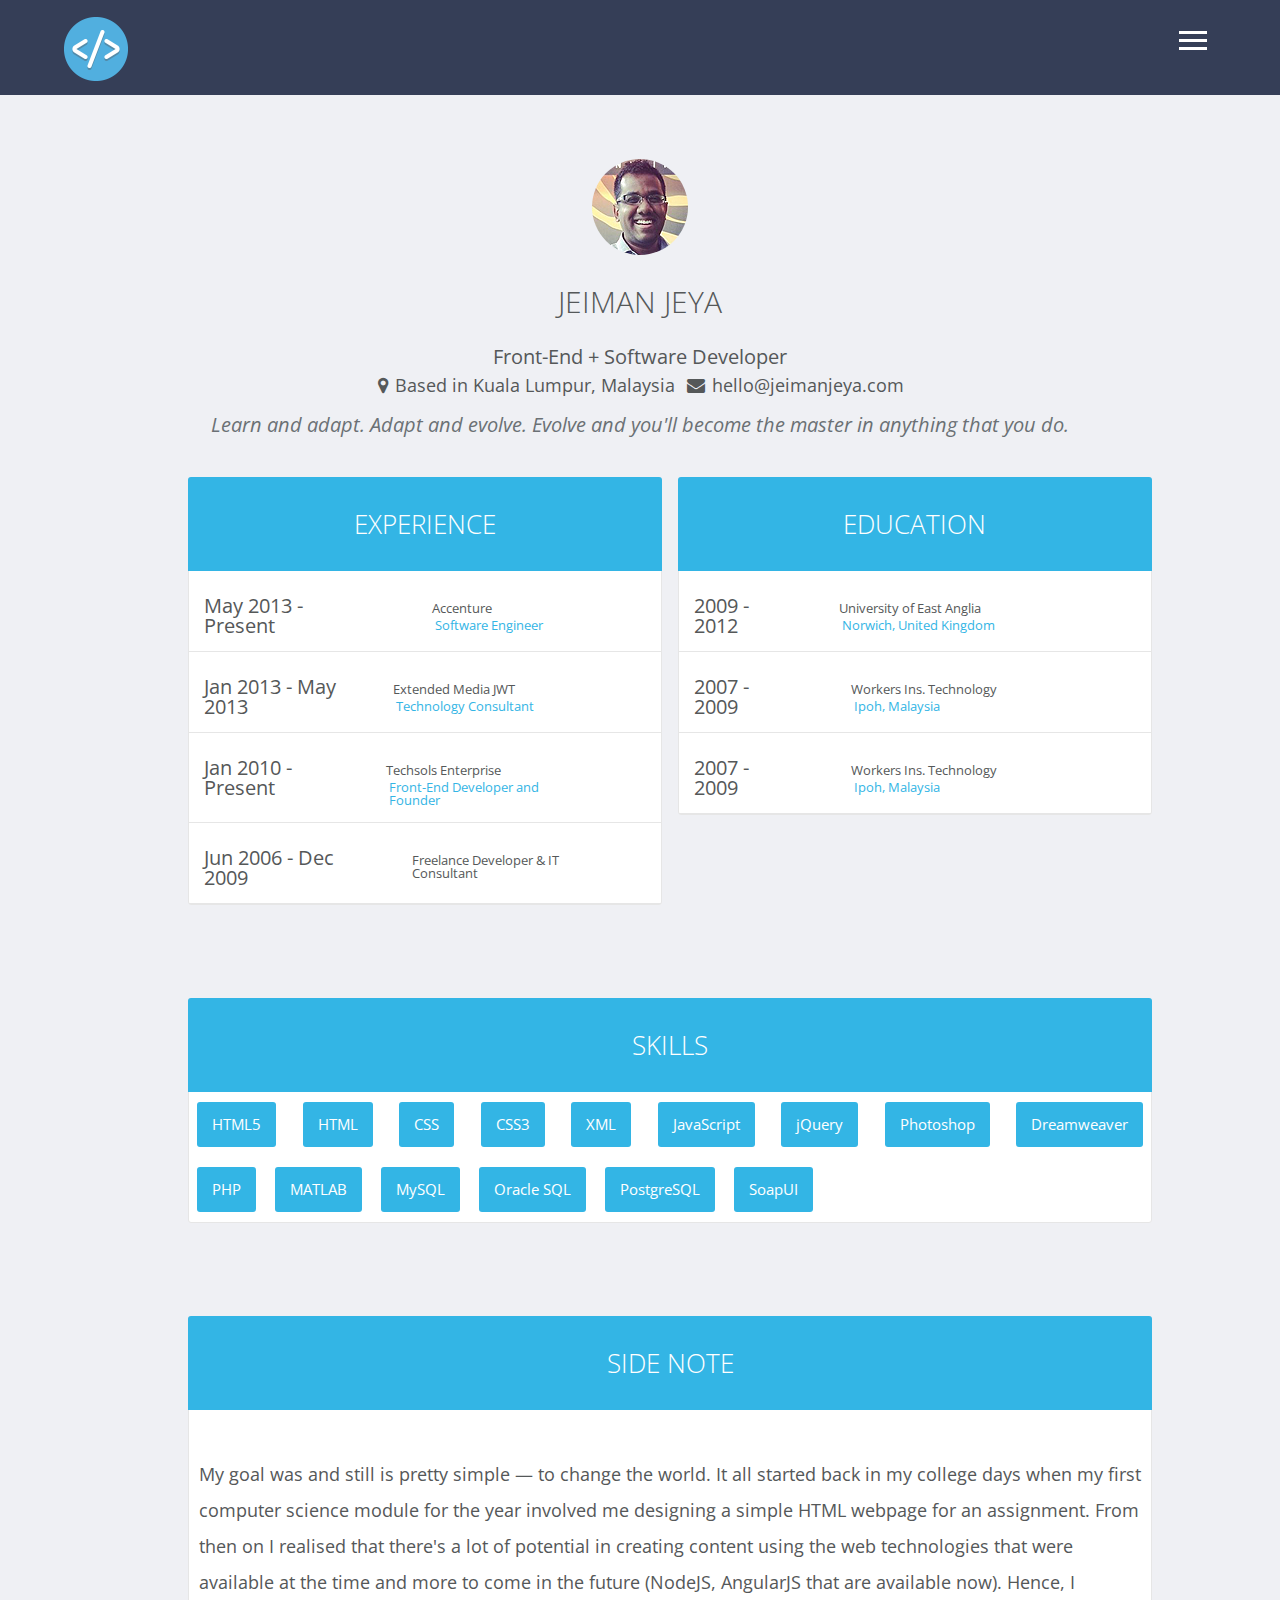
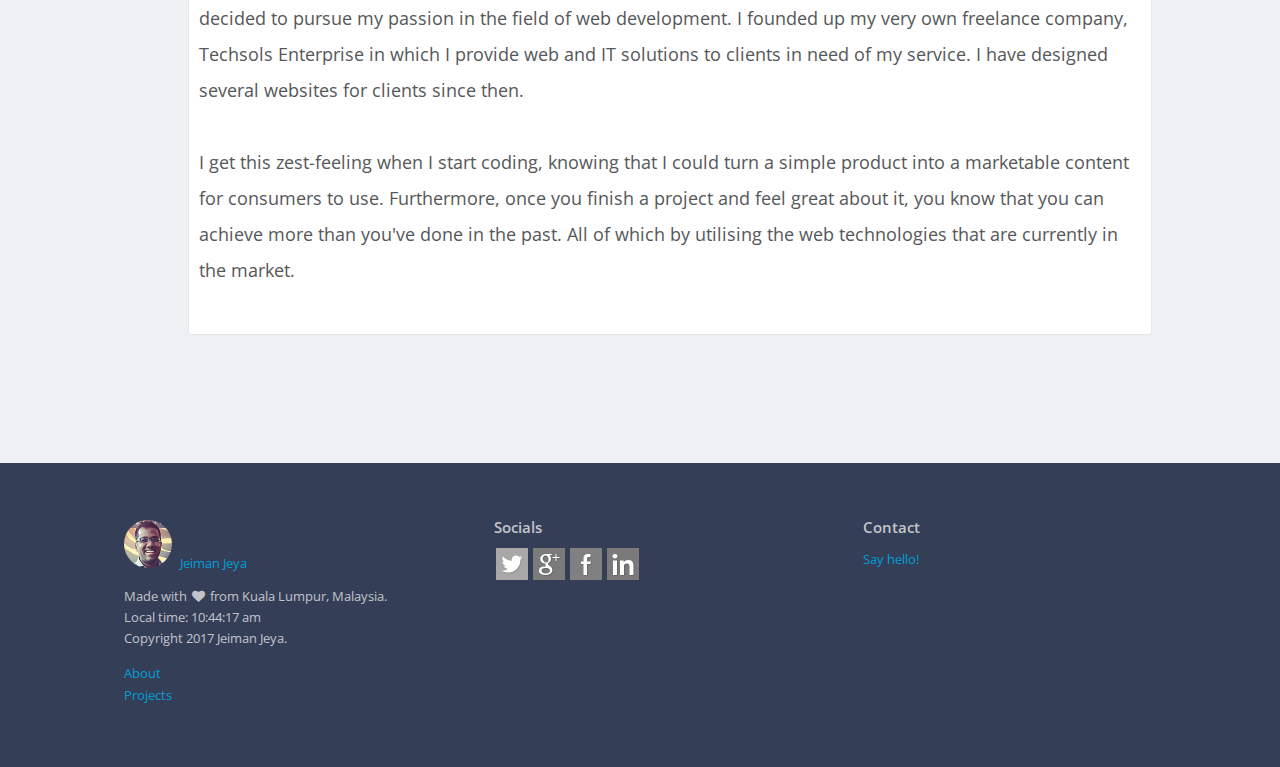
==== commit 0f4da94e: "Minor changes" ====
--- a/about.html
+++ b/about.html
@@ -183,7 +183,7 @@
                 </span>
                     <p class="footers">Made with <i class="fa fa-heart"></i> from Kuala Lumpur, Malaysia.
                         <br>Local time: <span id="clock">5:47:34 AM</span>
-                        <br>Copyright 2015 Jeiman Jeya.</p>
+                        <br>Copyright 2017 Jeiman Jeya.</p>
 
                     <ul>
                         <li><a href="about.html">About</a>
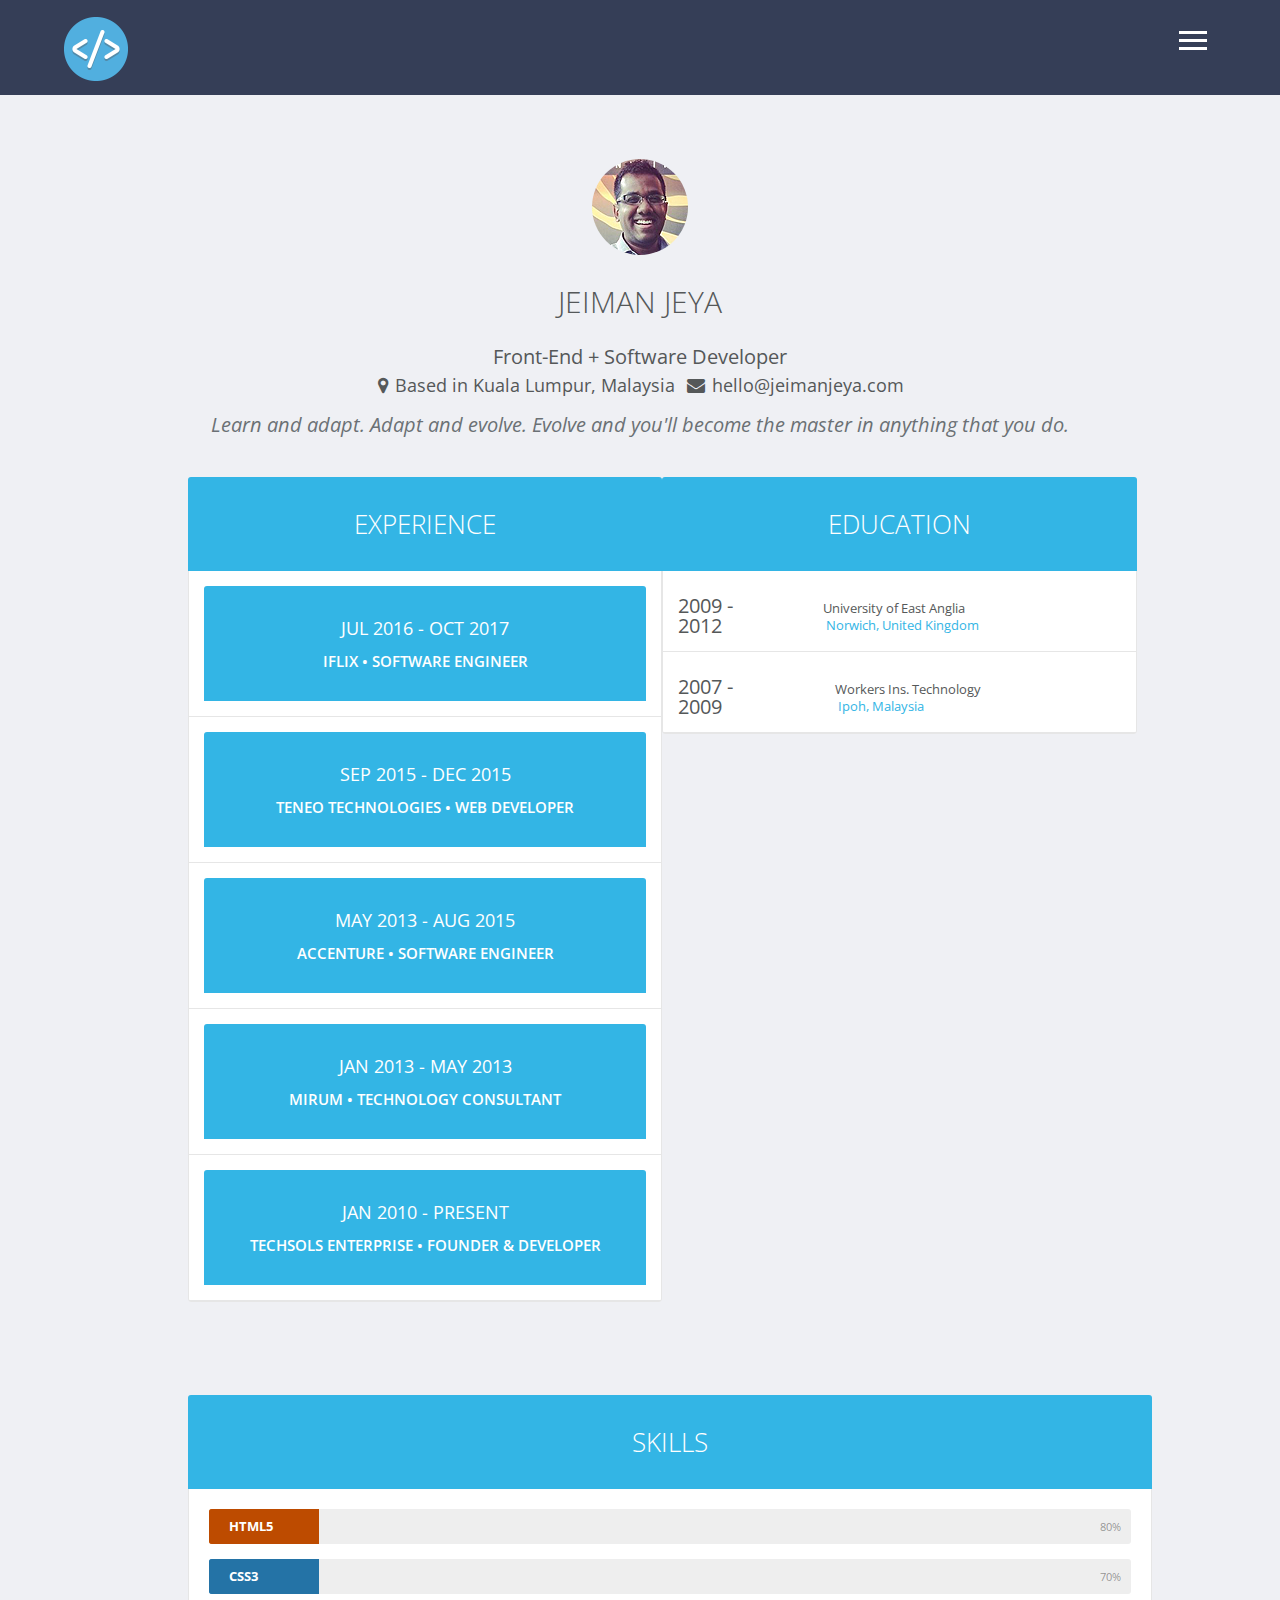
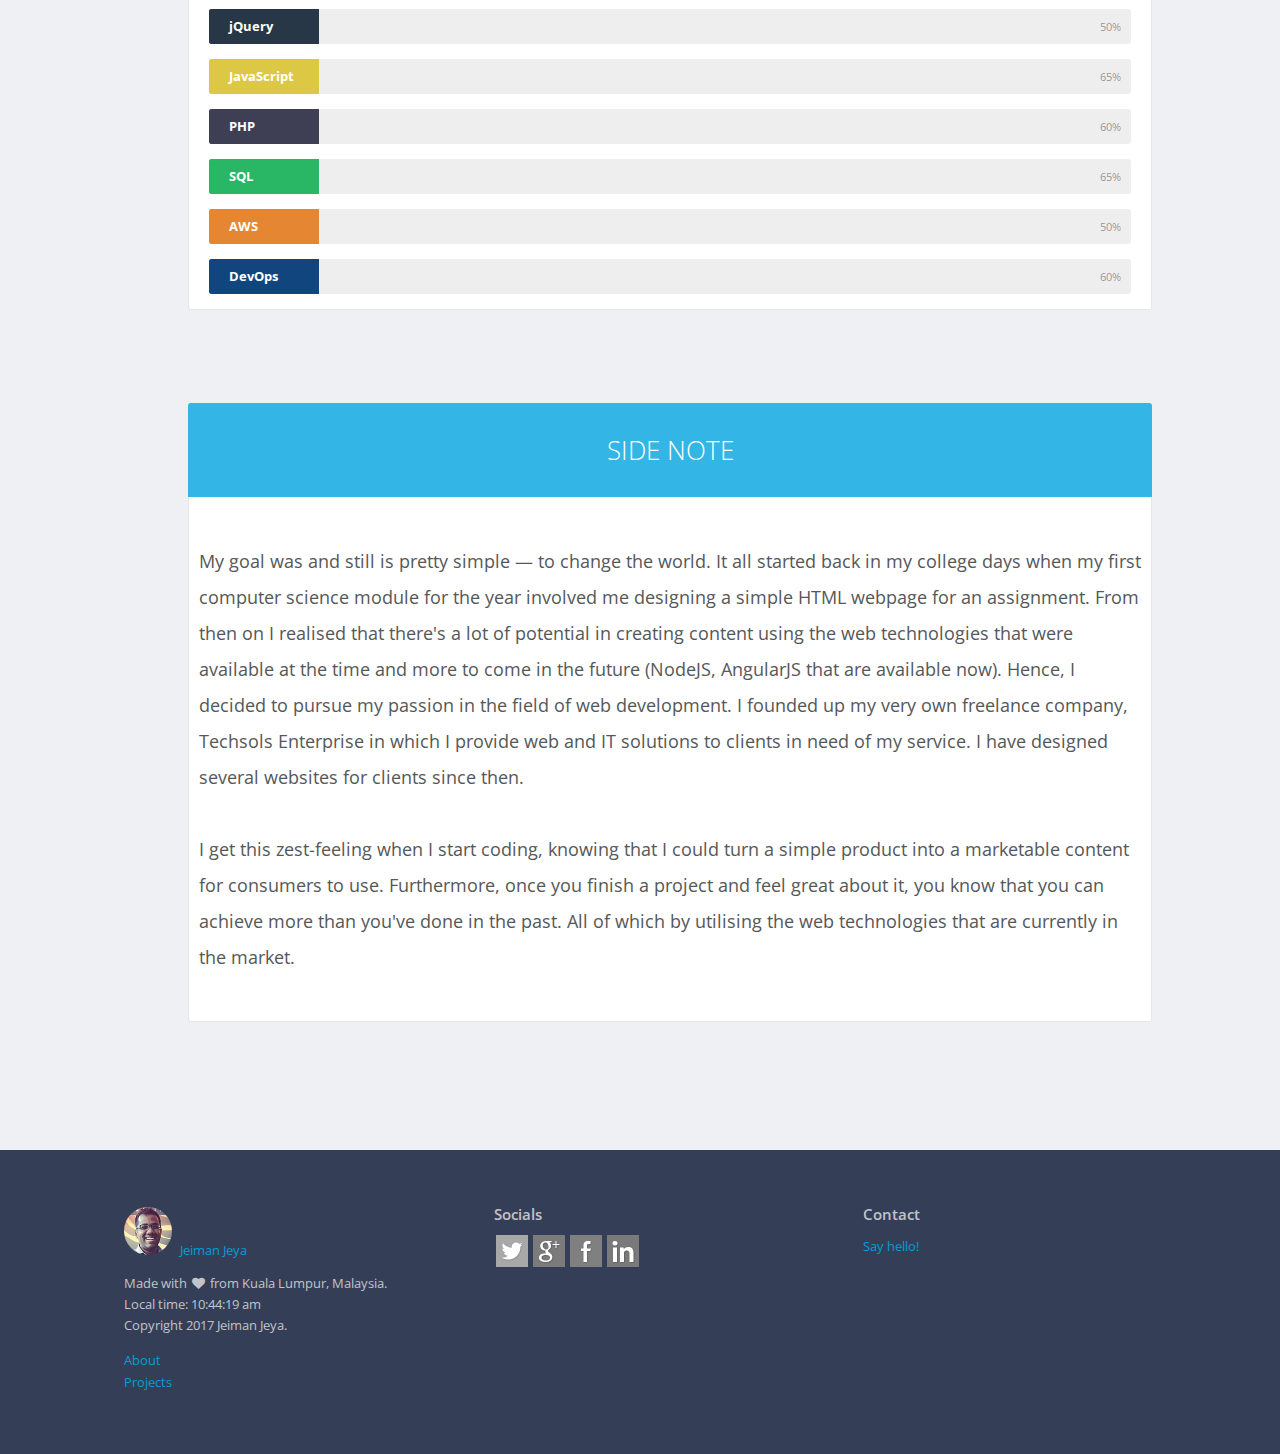
==== commit d7f4bc9d: "Changes to about page" ====
--- a/about.html
+++ b/about.html
@@ -16,6 +16,7 @@
     <link rel="stylesheet" href="css/reset.css">
     <!-- CSS reset -->
     <link rel="stylesheet" href="css/style.css">
+    <link rel="stylesheet" href="css/skills.css">
     <link rel="stylesheet" href="css/col-setup.css">
     <link rel="stylesheet" href="css/font-awesome.css">
     <!-- Resource style -->
@@ -54,28 +55,34 @@
                         <h2>Experience</h2>
                         <ul>
                             <li>
-                                <span class="date">May 2013 - Present &nbsp;</span>
-                                <span>
-                                Accenture<i>Software Engineer</i>
-                            </span>
-                            </li>
-                            <li>
-                                <span class="date">Jan 2013 - May 2013</span>
-                                <span>
-                                Extended Media JWT<i>Technology Consultant</i>
-                            </span>
-                            </li>
-                            <li>
-                                <span class="date">Jan 2010 - Present &nbsp;</span>
-                                <span>
-                                Techsols Enterprise<i>Front-End Developer and Founder</i>
-                            </span>
-                            </li>
-                            <li>
-                                <span class="date">Jun 2006 - Dec 2009 &nbsp;</span>
-                                <span>Freelance Developer &amp; IT Consultant
-                            </span>
-
+                                <div class="sub-panel-box">
+                                    <p>Jul 2016 - Oct 2017</h3>
+                                    <b>iflix &bull; Software Engineer</span>
+                                </div>
+                            </li>
+                            <li>
+                                <div class="sub-panel-box">
+                                    <p>Sep 2015 - Dec 2015</h3>
+                                    <b>Teneo Technologies &bull; Web Developer</span>
+                                </div>
+                            </li>
+                            <li>
+                                <div class="sub-panel-box">
+                                    <p>May 2013 - Aug 2015</h3>
+                                    <b>Accenture &bull; Software Engineer</span>
+                                </div>
+                            </li>
+                            <li>
+                                <div class="sub-panel-box">
+                                    <p>Jan 2013 - May 2013</h3>
+                                    <b>Mirum &bull; Technology Consultant</span>
+                                </div>
+                            </li>
+                            <li>
+                                <div class="sub-panel-box">
+                                    <p>Jan 2010 - Present</h3>
+                                    <b>Techsols Enterprise &bull; Founder &amp; Developer</span>
+                                </div>
                             </li>
                         </ul>
                     </div>
@@ -98,12 +105,6 @@
                                 Workers Ins. Technology<i>Ipoh, Malaysia</i>
                             </span>
                             </li>
-                            <li>
-                                <span class="date">2007 - 2009</span>
-                                <span>
-                                Workers Ins. Technology<i>Ipoh, Malaysia</i>
-                            </span>
-                            </li>
                         </ul>
                     </div>
                 </div>
@@ -111,13 +112,71 @@
             <div class="section-footer group">
                 <div class="col-footer span_3_of_3">
                     <div class="panel-skills">
-                        <h2>Skills</h2>
+                        <h2 class="skills-h">Skills</h2>
+                        <div class="skills-wrapper">
+                            <div class="skillbar clearfix " data-percent="80%">
+                                <div class="skillbar-title" style="background: #d35400;"><span>HTML5</span></div>
+                                <div class="skillbar-bar" style="background: #e67e22;"></div>
+                                <div class="skill-bar-percent">80%</div>
+                            </div>
+                                
+                            <div class="skillbar clearfix " data-percent="70%">
+                                <div class="skillbar-title" style="background: #2980b9;"><span>CSS3</span></div>
+                                <div class="skillbar-bar" style="background: #3498db;"></div>
+                                <div class="skill-bar-percent">70%</div>
+                            </div>
+                            
+                            <div class="skillbar clearfix " data-percent="50%">
+                                <div class="skillbar-title" style="background: #2c3e50;"><span>jQuery</span></div>
+                                <div class="skillbar-bar" style="background: #2c3e50;"></div>
+                                <div class="skill-bar-percent">50%</div>
+                            </div>
+
+                            <div class="skillbar clearfix " data-percent="65%">
+                                    <div class="skillbar-title" style="background: #F7DF4E;"><span>JavaScript</span></div>
+                                    <div class="skillbar-bar" style="background: #F7DF4E;"></div>
+                                    <div class="skill-bar-percent">65%</div>
+                                </div>
+                            
+                            <div class="skillbar clearfix " data-percent="60%">
+                                <div class="skillbar-title" style="background: #46465e;"><span>PHP</span></div>
+                                <div class="skillbar-bar" style="background: #5a68a5;"></div>
+                                <div class="skill-bar-percent">60%</div>
+                            </div>
+                            
+                            <div class="skillbar clearfix " data-percent="65%">
+                                <div class="skillbar-title" style="background: #2ecc71;"><span>SQL</span></div>
+                                <div class="skillbar-bar" style="background: #2ecc71;"></div>
+                                <div class="skill-bar-percent">65%</div>
+                            </div>
+                            
+                            <div class="skillbar clearfix " data-percent="50%">
+                                <div class="skillbar-title" style="background: #FF9738;"><span>AWS</span></div>
+                                <div class="skillbar-bar" style="background: #FF9738;"></div>
+                                <div class="skill-bar-percent">50%</div>
+                            </div>
+                            
+                            <div class="skillbar clearfix " data-percent="60%">
+                                <div class="skillbar-title" style="background: #124e8c;"><span>DevOps</span></div>
+                                <div class="skillbar-bar" style="background: #4288d0;"></div>
+                                <div class="skill-bar-percent">60%</div>
+                            </div>
+                        </div>
+
+                        <!-- <h2>Skills</h2>
                         <ul>
+                            <li>LEMP/LAMP</li>
+                            <li>Nginx</li>
+                            <li>Docker</li>
+                            <li>CI/CD</li>
+                            <li>Amazon Web Services</li>
+                            <li>ES6</li>
+                            <li>NodeJS</li>
                             <li>HTML5</li>
                             <li>HTML</li>
                             <li>CSS</li>
                             <li>CSS3</li>
-                            <li>XML</li>
+                            <li>XML, JSON</li>
                             <li>JavaScript</li>
                             <li>jQuery</li>
                             <li>Photoshop</li>
@@ -128,7 +187,8 @@
                             <li>Oracle SQL</li>
                             <li>PostgreSQL</li>
                             <li>SoapUI</li>
-                        </ul>
+                        </ul> -->
+
                     </div>
                 </div>
             </div>
@@ -274,6 +334,7 @@
     <!-- .cd-3d-nav-container -->
     <script src="js/jquery-2.1.1.js"></script>
     <script src="js/main.js"></script>
+    <script src="js/skills.js"></script>
     <!--
     <script src="js/main-headline.js"></script>
     <script src="js/main-latestproject.js"></script>
@@ -283,8 +344,6 @@
     <script src="js/moment-timezone-data.js"></script>
     <script src="js/clock.js"></script>
     <script src="js/main-slide.js"></script>
-    <!-- Resource jQuery -->
-    <!-- Resource jQuery -->
 </body>
 
 </html>--- a/css/style.css
+++ b/css/style.css
@@ -4,59 +4,51 @@
 Primary style
 
 -------------------------------- */
-/* line 14, C:/Users/Jeiman/Google Drive/4- Projects/Portfolio - 2015/web-2015-v7/scss/style.scss */
-*, *::after, *::before {
+*,
+*::after,
+*::before {
   -webkit-box-sizing: border-box;
   -moz-box-sizing: border-box;
   box-sizing: border-box; }
 
-/* line 19, C:/Users/Jeiman/Google Drive/4- Projects/Portfolio - 2015/web-2015-v7/scss/style.scss */
-*::after, *::before {
+*::after,
+*::before {
   content: ''; }
 
-/* line 23, C:/Users/Jeiman/Google Drive/4- Projects/Portfolio - 2015/web-2015-v7/scss/style.scss */
 html {
   font-size: 62.5%; }
 
-/* line 27, C:/Users/Jeiman/Google Drive/4- Projects/Portfolio - 2015/web-2015-v7/scss/style.scss */
 body {
   font-size: 1.6rem;
-  font-family: 'Open Sans', sans-serif;
+  font-family: "Open Sans", sans-serif;
   background-color: #353E57; }
 
-/* line 35, C:/Users/Jeiman/Google Drive/4- Projects/Portfolio - 2015/web-2015-v7/scss/style.scss */
 a {
   color: #4183D7;
   text-decoration: none; }
-  /* line 38, C:/Users/Jeiman/Google Drive/4- Projects/Portfolio - 2015/web-2015-v7/scss/style.scss */
   a:hover {
     color: #6BB9F0; }
 
-/* line 43, C:/Users/Jeiman/Google Drive/4- Projects/Portfolio - 2015/web-2015-v7/scss/style.scss */
 p {
   font-size: 14pt;
   margin: 2em 2em;
   line-height: 1.6;
   -webkit-font-smoothing: antialiased;
   -moz-osx-font-smoothing: grayscale; }
-  /* line 48, C:/Users/Jeiman/Google Drive/4- Projects/Portfolio - 2015/web-2015-v7/scss/style.scss */
   p.white {
     color: #ffffff;
     font-weight: 300; }
-  /* line 52, C:/Users/Jeiman/Google Drive/4- Projects/Portfolio - 2015/web-2015-v7/scss/style.scss */
   p.headline-tag {
     color: red;
     font-style: italic; }
 
-/* line 58, C:/Users/Jeiman/Google Drive/4- Projects/Portfolio - 2015/web-2015-v7/scss/style.scss */
 em {
   display: block;
   color: #6b7175;
   font-style: italic;
   font-size: 2rem;
-  margin: 0.6em 0; }
-
-/* line 67, C:/Users/Jeiman/Google Drive/4- Projects/Portfolio - 2015/web-2015-v7/scss/style.scss */
+  margin: .6em 0; }
+
 img.img-responsive {
   max-width: 100%;
   height: auto;
@@ -64,17 +56,36 @@
   margin-left: auto;
   margin-right: auto; }
 
-/* line 76, C:/Users/Jeiman/Google Drive/4- Projects/Portfolio - 2015/web-2015-v7/scss/style.scss */
 .techsols {
   width: 399px;
   height: 465px; }
 
-/* line 81, C:/Users/Jeiman/Google Drive/4- Projects/Portfolio - 2015/web-2015-v7/scss/style.scss */
 .services {
   width: 130px;
   height: 130px; }
 
-/* line 86, C:/Users/Jeiman/Google Drive/4- Projects/Portfolio - 2015/web-2015-v7/scss/style.scss */
+.sub-panel-box {
+  background: #33b5e5;
+  display: block;
+  font-size: 1.5em;
+  border-radius: 3px 3px 0 0;
+  text-transform: uppercase;
+  color: #ffffff;
+  padding: 15px; }
+  .sub-panel-box p {
+    margin: -1px -1px 0 !important;
+    padding: 0 15px;
+    border-radius: 3px 3px 0 0;
+    text-align: center !important;
+    line-height: 60px;
+    font-size: 20px;
+    font-weight: 400; }
+  .sub-panel-box b {
+    display: block;
+    text-align: center !important;
+    font-size: 15px;
+    font-weight: 600; }
+
 .panel {
   background: #ffffff;
   border: 1px solid #e6e6e6;
@@ -82,7 +93,6 @@
   -moz-border-radius: 3px;
   border-radius: 3px;
   margin-bottom: 30px; }
-  /* line 93, C:/Users/Jeiman/Google Drive/4- Projects/Portfolio - 2015/web-2015-v7/scss/style.scss */
   .panel h2 {
     background: #33b5e5;
     /*height: 64px;*/
@@ -91,32 +101,31 @@
     border-radius: 3px 3px 0 0;
     color: #ffffff;
     font-size: 1.5em;
-    line-height: 34px; }
-  /* line 104, C:/Users/Jeiman/Google Drive/4- Projects/Portfolio - 2015/web-2015-v7/scss/style.scss */
+    line-height: 34px;
+    text-align: center; }
+    .panel h2 .employer {
+      display: block;
+      font-weight: 600;
+      font-size: 15px; }
   .panel p {
     padding: 10px; }
-  /* line 108, C:/Users/Jeiman/Google Drive/4- Projects/Portfolio - 2015/web-2015-v7/scss/style.scss */
   .panel ul li {
     padding: 15px;
     border-bottom: 1px solid #e6e6e6; }
-    /* line 111, C:/Users/Jeiman/Google Drive/4- Projects/Portfolio - 2015/web-2015-v7/scss/style.scss */
     .panel ul li span {
       text-align: left;
       /*width:20%;*/
       padding-right: 55px;
       display: table-cell; }
-      /* line 117, C:/Users/Jeiman/Google Drive/4- Projects/Portfolio - 2015/web-2015-v7/scss/style.scss */
       .panel ul li span i {
         padding-left: 3px;
         padding-top: 4px;
         display: inline-block;
         color: #33b5e5; }
-      /* line 123, C:/Users/Jeiman/Google Drive/4- Projects/Portfolio - 2015/web-2015-v7/scss/style.scss */
       .panel ul li span.date {
         padding-top: 10px;
         font-size: 20px; }
 
-/* line 132, C:/Users/Jeiman/Google Drive/4- Projects/Portfolio - 2015/web-2015-v7/scss/style.scss */
 .panel-skills {
   background: #ffffff;
   border: 1px solid #e6e6e6;
@@ -124,7 +133,6 @@
   -moz-border-radius: 3px;
   border-radius: 3px;
   margin-bottom: 30px; }
-  /* line 139, C:/Users/Jeiman/Google Drive/4- Projects/Portfolio - 2015/web-2015-v7/scss/style.scss */
   .panel-skills h2 {
     background: #33b5e5;
     /*height: 64px;*/
@@ -134,7 +142,6 @@
     color: #ffffff;
     font-size: 1.5em;
     line-height: 34px; }
-  /* line 151, C:/Users/Jeiman/Google Drive/4- Projects/Portfolio - 2015/web-2015-v7/scss/style.scss */
   .panel-skills ul li {
     font-size: 15px;
     padding: 15px;
@@ -146,13 +153,11 @@
     color: #fff;
     display: inline-block; }
 
-/* line 165, C:/Users/Jeiman/Google Drive/4- Projects/Portfolio - 2015/web-2015-v7/scss/style.scss */
 .spotify {
   color: #23D05F;
   height: 190px;
   text-align: center; }
 
-/* line 171, C:/Users/Jeiman/Google Drive/4- Projects/Portfolio - 2015/web-2015-v7/scss/style.scss */
 .cd-btn {
   position: relative;
   text-align: center;
@@ -168,12 +173,10 @@
   -webkit-transition: all 0.2s;
   -moz-transition: all 0.2s;
   transition: all 0.2s; }
-  /* line 184, C:/Users/Jeiman/Google Drive/4- Projects/Portfolio - 2015/web-2015-v7/scss/style.scss */
   .no-touch .cd-btn:hover {
     /*box-shadow: inset 0 1px 0 rgba(#fff, .5), 0 0 20px rgba(#000, .3);*/
     color: #009ed6; }
 
-/* line 191, C:/Users/Jeiman/Google Drive/4- Projects/Portfolio - 2015/web-2015-v7/scss/style.scss */
 .cd-panel {
   position: fixed;
   top: 0;
@@ -184,7 +187,6 @@
   -webkit-transition: visibility 0s 0.6s;
   -moz-transition: visibility 0s 0.6s;
   transition: visibility 0s 0.6s; }
-  /* line 199, C:/Users/Jeiman/Google Drive/4- Projects/Portfolio - 2015/web-2015-v7/scss/style.scss */
   .cd-panel::after {
     /* overlay layer */
     position: absolute;
@@ -192,62 +194,49 @@
     left: 0;
     width: 100%;
     height: 100%;
-    background: rgba(0, 0, 0, 0);
+    background: transparent;
     cursor: pointer;
     -webkit-transition: background 0.3s 0.3s;
     -moz-transition: background 0.3s 0.3s;
     transition: background 0.3s 0.3s; }
-  /* line 211, C:/Users/Jeiman/Google Drive/4- Projects/Portfolio - 2015/web-2015-v7/scss/style.scss */
   .cd-panel.is-visible {
     visibility: visible;
     -webkit-transition: visibility 0s 0s;
     -moz-transition: visibility 0s 0s;
     transition: visibility 0s 0s; }
-    /* line 214, C:/Users/Jeiman/Google Drive/4- Projects/Portfolio - 2015/web-2015-v7/scss/style.scss */
     .cd-panel.is-visible::after {
       background: rgba(0, 0, 0, 0.6);
       -webkit-transition: background 0.3s 0s;
       -moz-transition: background 0.3s 0s;
       transition: background 0.3s 0s; }
-    /* line 218, C:/Users/Jeiman/Google Drive/4- Projects/Portfolio - 2015/web-2015-v7/scss/style.scss */
     .cd-panel.is-visible .cd-panel-close::before {
       -webkit-animation: cd-close-1 0.6s 0.3s;
       -moz-animation: cd-close-1 0.6s 0.3s;
       animation: cd-close-1 0.6s 0.3s; }
-    /* line 221, C:/Users/Jeiman/Google Drive/4- Projects/Portfolio - 2015/web-2015-v7/scss/style.scss */
     .cd-panel.is-visible .cd-panel-close::after {
       -webkit-animation: cd-close-2 0.6s 0.3s;
       -moz-animation: cd-close-2 0.6s 0.3s;
       animation: cd-close-2 0.6s 0.3s; }
 
 @-webkit-keyframes cd-close-1 {
-  /* line 228, C:/Users/Jeiman/Google Drive/4- Projects/Portfolio - 2015/web-2015-v7/scss/style.scss */
   0%, 50% {
     -webkit-transform: rotate(0); }
-
-  /* line 231, C:/Users/Jeiman/Google Drive/4- Projects/Portfolio - 2015/web-2015-v7/scss/style.scss */
   100% {
     -webkit-transform: rotate(45deg); } }
 
 @-moz-keyframes cd-close-1 {
-  /* line 228, C:/Users/Jeiman/Google Drive/4- Projects/Portfolio - 2015/web-2015-v7/scss/style.scss */
   0%, 50% {
     -moz-transform: rotate(0); }
-
-  /* line 231, C:/Users/Jeiman/Google Drive/4- Projects/Portfolio - 2015/web-2015-v7/scss/style.scss */
   100% {
     -moz-transform: rotate(45deg); } }
 
 @keyframes cd-close-1 {
-  /* line 228, C:/Users/Jeiman/Google Drive/4- Projects/Portfolio - 2015/web-2015-v7/scss/style.scss */
   0%, 50% {
     -webkit-transform: rotate(0);
     -moz-transform: rotate(0);
     -ms-transform: rotate(0);
     -o-transform: rotate(0);
     transform: rotate(0); }
-
-  /* line 231, C:/Users/Jeiman/Google Drive/4- Projects/Portfolio - 2015/web-2015-v7/scss/style.scss */
   100% {
     -webkit-transform: rotate(45deg);
     -moz-transform: rotate(45deg);
@@ -256,33 +245,24 @@
     transform: rotate(45deg); } }
 
 @-webkit-keyframes cd-close-2 {
-  /* line 237, C:/Users/Jeiman/Google Drive/4- Projects/Portfolio - 2015/web-2015-v7/scss/style.scss */
   0%, 50% {
     -webkit-transform: rotate(0); }
-
-  /* line 240, C:/Users/Jeiman/Google Drive/4- Projects/Portfolio - 2015/web-2015-v7/scss/style.scss */
   100% {
     -webkit-transform: rotate(-45deg); } }
 
 @-moz-keyframes cd-close-2 {
-  /* line 237, C:/Users/Jeiman/Google Drive/4- Projects/Portfolio - 2015/web-2015-v7/scss/style.scss */
   0%, 50% {
     -moz-transform: rotate(0); }
-
-  /* line 240, C:/Users/Jeiman/Google Drive/4- Projects/Portfolio - 2015/web-2015-v7/scss/style.scss */
   100% {
     -moz-transform: rotate(-45deg); } }
 
 @keyframes cd-close-2 {
-  /* line 237, C:/Users/Jeiman/Google Drive/4- Projects/Portfolio - 2015/web-2015-v7/scss/style.scss */
   0%, 50% {
     -webkit-transform: rotate(0);
     -moz-transform: rotate(0);
     -ms-transform: rotate(0);
     -o-transform: rotate(0);
     transform: rotate(0); }
-
-  /* line 240, C:/Users/Jeiman/Google Drive/4- Projects/Portfolio - 2015/web-2015-v7/scss/style.scss */
   100% {
     -webkit-transform: rotate(-45deg);
     -moz-transform: rotate(-45deg);
@@ -290,7 +270,6 @@
     -o-transform: rotate(-45deg);
     transform: rotate(-45deg); } }
 
-/* line 245, C:/Users/Jeiman/Google Drive/4- Projects/Portfolio - 2015/web-2015-v7/scss/style.scss */
 .cd-panel-header {
   position: fixed;
   width: 90%;
@@ -302,21 +281,17 @@
   -webkit-transition: top 0.3s 0s;
   -moz-transition: top 0.3s 0s;
   transition: top 0.3s 0s; }
-  /* line 254, C:/Users/Jeiman/Google Drive/4- Projects/Portfolio - 2015/web-2015-v7/scss/style.scss */
   .cd-panel-header h1 {
     font-weight: bold;
     color: #353E57;
     padding-left: 5%; }
-  /* line 260, C:/Users/Jeiman/Google Drive/4- Projects/Portfolio - 2015/web-2015-v7/scss/style.scss */
-  .from-right .cd-panel-header, .from-left .cd-panel-header {
+  .from-right .cd-panel-header,
+  .from-left .cd-panel-header {
     top: -50px; }
-  /* line 263, C:/Users/Jeiman/Google Drive/4- Projects/Portfolio - 2015/web-2015-v7/scss/style.scss */
   .from-right .cd-panel-header {
     right: 0; }
-  /* line 266, C:/Users/Jeiman/Google Drive/4- Projects/Portfolio - 2015/web-2015-v7/scss/style.scss */
   .from-left .cd-panel-header {
     left: 0; }
-  /* line 269, C:/Users/Jeiman/Google Drive/4- Projects/Portfolio - 2015/web-2015-v7/scss/style.scss */
   .is-visible .cd-panel-header {
     top: 0;
     -webkit-transition: top 0.3s 0.3s;
@@ -329,7 +304,6 @@
     .cd-panel-header {
       width: 50%; } }
 
-/* line 281, C:/Users/Jeiman/Google Drive/4- Projects/Portfolio - 2015/web-2015-v7/scss/style.scss */
 .cd-panel-close {
   position: absolute;
   top: 0;
@@ -341,7 +315,6 @@
   overflow: hidden;
   text-indent: 100%;
   white-space: nowrap; }
-  /* line 293, C:/Users/Jeiman/Google Drive/4- Projects/Portfolio - 2015/web-2015-v7/scss/style.scss */
   .cd-panel-close::before, .cd-panel-close::after {
     /* close icon created in CSS */
     position: absolute;
@@ -353,40 +326,36 @@
     /* this fixes a bug where pseudo elements are slighty off position */
     -webkit-backface-visibility: hidden;
     backface-visibility: hidden; }
-  /* line 307, C:/Users/Jeiman/Google Drive/4- Projects/Portfolio - 2015/web-2015-v7/scss/style.scss */
   .cd-panel-close::before {
     -webkit-transform: rotate(45deg);
     -moz-transform: rotate(45deg);
     -ms-transform: rotate(45deg);
     -o-transform: rotate(45deg);
     transform: rotate(45deg); }
-  /* line 310, C:/Users/Jeiman/Google Drive/4- Projects/Portfolio - 2015/web-2015-v7/scss/style.scss */
   .cd-panel-close::after {
     -webkit-transform: rotate(-45deg);
     -moz-transform: rotate(-45deg);
     -ms-transform: rotate(-45deg);
     -o-transform: rotate(-45deg);
     transform: rotate(-45deg); }
-  /* line 313, C:/Users/Jeiman/Google Drive/4- Projects/Portfolio - 2015/web-2015-v7/scss/style.scss */
   .no-touch .cd-panel-close:hover {
     background-color: #424f5c; }
-    /* line 315, C:/Users/Jeiman/Google Drive/4- Projects/Portfolio - 2015/web-2015-v7/scss/style.scss */
     .no-touch .cd-panel-close:hover::before, .no-touch .cd-panel-close:hover::after {
       background-color: #ffffff;
       -webkit-transition-property: -webkit-transform;
       -moz-transition-property: -moz-transform;
+      transition-property: -webkit-transform;
       transition-property: transform;
+      transition-property: transform, -webkit-transform;
       -webkit-transition-duration: 0.3s;
       -moz-transition-duration: 0.3s;
       transition-duration: 0.3s; }
-    /* line 320, C:/Users/Jeiman/Google Drive/4- Projects/Portfolio - 2015/web-2015-v7/scss/style.scss */
     .no-touch .cd-panel-close:hover::before {
       -webkit-transform: rotate(220deg);
       -moz-transform: rotate(220deg);
       -ms-transform: rotate(220deg);
       -o-transform: rotate(220deg);
       transform: rotate(220deg); }
-    /* line 323, C:/Users/Jeiman/Google Drive/4- Projects/Portfolio - 2015/web-2015-v7/scss/style.scss */
     .no-touch .cd-panel-close:hover::after {
       -webkit-transform: rotate(135deg);
       -moz-transform: rotate(135deg);
@@ -394,7 +363,6 @@
       -o-transform: rotate(135deg);
       transform: rotate(135deg); }
 
-/* line 329, C:/Users/Jeiman/Google Drive/4- Projects/Portfolio - 2015/web-2015-v7/scss/style.scss */
 .cd-panel-container {
   position: fixed;
   width: 90%;
@@ -404,14 +372,15 @@
   z-index: 1;
   -webkit-transition-property: -webkit-transform;
   -moz-transition-property: -moz-transform;
+  transition-property: -webkit-transform;
   transition-property: transform;
+  transition-property: transform, -webkit-transform;
   -webkit-transition-duration: 0.3s;
   -moz-transition-duration: 0.3s;
   transition-duration: 0.3s;
   -webkit-transition-delay: 0.3s;
   -moz-transition-delay: 0.3s;
   transition-delay: 0.3s; }
-  /* line 339, C:/Users/Jeiman/Google Drive/4- Projects/Portfolio - 2015/web-2015-v7/scss/style.scss */
   .from-right .cd-panel-container {
     right: 0;
     -webkit-transform: translate3d(100%, 0, 0);
@@ -419,7 +388,6 @@
     -ms-transform: translate3d(100%, 0, 0);
     -o-transform: translate3d(100%, 0, 0);
     transform: translate3d(100%, 0, 0); }
-  /* line 343, C:/Users/Jeiman/Google Drive/4- Projects/Portfolio - 2015/web-2015-v7/scss/style.scss */
   .from-left .cd-panel-container {
     left: 0;
     -webkit-transform: translate3d(-100%, 0, 0);
@@ -427,7 +395,6 @@
     -ms-transform: translate3d(-100%, 0, 0);
     -o-transform: translate3d(-100%, 0, 0);
     transform: translate3d(-100%, 0, 0); }
-  /* line 347, C:/Users/Jeiman/Google Drive/4- Projects/Portfolio - 2015/web-2015-v7/scss/style.scss */
   .is-visible .cd-panel-container {
     -webkit-transform: translate3d(0, 0, 0);
     -moz-transform: translate3d(0, 0, 0);
@@ -444,7 +411,6 @@
     .cd-panel-container {
       width: 50%; } }
 
-/* line 359, C:/Users/Jeiman/Google Drive/4- Projects/Portfolio - 2015/web-2015-v7/scss/style.scss */
 .cd-panel-content {
   position: absolute;
   top: 0;
@@ -455,35 +421,32 @@
   overflow: auto;
   /* smooth scrolling on touch devices */
   -webkit-overflow-scrolling: touch; }
-  /* line 370, C:/Users/Jeiman/Google Drive/4- Projects/Portfolio - 2015/web-2015-v7/scss/style.scss */
   .cd-panel-content p {
     /*@include font-size(14px);*/
     color: #424f5c;
     line-height: 1.4;
     margin: 2em 0; }
-    /* line 376, C:/Users/Jeiman/Google Drive/4- Projects/Portfolio - 2015/web-2015-v7/scss/style.scss */
     .cd-panel-content p:first-of-type {
       margin-top: 0; }
   @media only screen and (min-width: 768px) {
-    /* line 381, C:/Users/Jeiman/Google Drive/4- Projects/Portfolio - 2015/web-2015-v7/scss/style.scss */
     .cd-panel-content p {
       /*@include font-size(16px);*/
-      line-height: 1.6; }
- }
+      line-height: 1.6; } }
 
 /* -------------------------------- 
 
 Main Components 
 
 -------------------------------- */
-/* line 394, C:/Users/Jeiman/Google Drive/4- Projects/Portfolio - 2015/web-2015-v7/scss/style.scss */
 .cd-header {
   height: 95px;
   width: 90%;
   margin: 0 auto;
   -webkit-transition: -webkit-transform 0.5s;
   -moz-transition: -moz-transform 0.5s;
+  transition: -webkit-transform 0.5s;
   transition: transform 0.5s;
+  transition: transform 0.5s, -webkit-transform 0.5s;
   /* Force Hardware Acceleration in WebKit */
   -webkit-transform: translateZ(0);
   -moz-transform: translateZ(0);
@@ -492,12 +455,10 @@
   transform: translateZ(0);
   -webkit-backface-visibility: hidden;
   backface-visibility: hidden; }
-  /* line 15, c:\Program Files (x86)\Prepros\resources\app\node_modules\node-bourbon\assets\stylesheets/addons/clearfix */
-  .cd-header:after {
+  .cd-header::after {
+    clear: both;
     content: "";
-    display: table;
-    clear: both; }
-  /* line 404, C:/Users/Jeiman/Google Drive/4- Projects/Portfolio - 2015/web-2015-v7/scss/style.scss */
+    display: table; }
   .cd-header.nav-is-visible {
     -webkit-transform: translateY(80px);
     -moz-transform: translateY(80px);
@@ -505,25 +466,20 @@
     -o-transform: translateY(80px);
     transform: translateY(80px); }
   @media only screen and (min-width: 768px) {
-    /* line 408, C:/Users/Jeiman/Google Drive/4- Projects/Portfolio - 2015/web-2015-v7/scss/style.scss */
     .cd-header.nav-is-visible {
       -webkit-transform: translateY(170px);
       -moz-transform: translateY(170px);
       -ms-transform: translateY(170px);
       -o-transform: translateY(170px);
-      transform: translateY(170px); }
- }
-
-/* line 414, C:/Users/Jeiman/Google Drive/4- Projects/Portfolio - 2015/web-2015-v7/scss/style.scss */
+      transform: translateY(170px); } }
+
 .cd-logo {
   float: left;
   margin-top: 17px; }
-  /* line 417, C:/Users/Jeiman/Google Drive/4- Projects/Portfolio - 2015/web-2015-v7/scss/style.scss */
   .cd-logo img {
     width: 64px;
     height: 64px; }
 
-/* line 423, C:/Users/Jeiman/Google Drive/4- Projects/Portfolio - 2015/web-2015-v7/scss/style.scss */
 .cd-3d-nav-trigger {
   position: relative;
   float: right;
@@ -535,7 +491,6 @@
   text-indent: 100%;
   white-space: nowrap;
   color: transparent; }
-  /* line 435, C:/Users/Jeiman/Google Drive/4- Projects/Portfolio - 2015/web-2015-v7/scss/style.scss */
   .cd-3d-nav-trigger span, .cd-3d-nav-trigger span::before, .cd-3d-nav-trigger span::after {
     /* hamburger icon in CSS */
     position: absolute;
@@ -544,7 +499,6 @@
     background-color: #FFF;
     -webkit-backface-visibility: hidden;
     backface-visibility: hidden; }
-  /* line 444, C:/Users/Jeiman/Google Drive/4- Projects/Portfolio - 2015/web-2015-v7/scss/style.scss */
   .cd-3d-nav-trigger span {
     /* this is the central line */
     top: 21px;
@@ -552,36 +506,31 @@
     -webkit-transition: background 0.2s 0.5s;
     -moz-transition: background 0.2s 0.5s;
     transition: background 0.2s 0.5s; }
-    /* line 450, C:/Users/Jeiman/Google Drive/4- Projects/Portfolio - 2015/web-2015-v7/scss/style.scss */
     .cd-3d-nav-trigger span::before, .cd-3d-nav-trigger span:after {
       /* these are the upper and lower lines */
       content: '';
       left: 0;
       -webkit-transition: -webkit-transform 0.2s 0.5s;
       -moz-transition: -moz-transform 0.2s 0.5s;
-      transition: transform 0.2s 0.5s; }
-    /* line 457, C:/Users/Jeiman/Google Drive/4- Projects/Portfolio - 2015/web-2015-v7/scss/style.scss */
+      transition: -webkit-transform 0.2s 0.5s;
+      transition: transform 0.2s 0.5s;
+      transition: transform 0.2s 0.5s, -webkit-transform 0.2s 0.5s; }
     .cd-3d-nav-trigger span::before {
       bottom: 8px; }
-    /* line 460, C:/Users/Jeiman/Google Drive/4- Projects/Portfolio - 2015/web-2015-v7/scss/style.scss */
     .cd-3d-nav-trigger span::after {
       top: 8px; }
-  /* line 465, C:/Users/Jeiman/Google Drive/4- Projects/Portfolio - 2015/web-2015-v7/scss/style.scss */
   .nav-is-visible .cd-3d-nav-trigger span {
     /* hide line in the center */
     background-color: rgba(255, 255, 255, 0); }
-    /* line 469, C:/Users/Jeiman/Google Drive/4- Projects/Portfolio - 2015/web-2015-v7/scss/style.scss */
     .nav-is-visible .cd-3d-nav-trigger span::before, .nav-is-visible .cd-3d-nav-trigger span::after {
       /* keep visible other 2 lines */
       background-color: white; }
-    /* line 474, C:/Users/Jeiman/Google Drive/4- Projects/Portfolio - 2015/web-2015-v7/scss/style.scss */
     .nav-is-visible .cd-3d-nav-trigger span::before {
       -webkit-transform: translateY(8px) rotate(-45deg);
       -moz-transform: translateY(8px) rotate(-45deg);
       -ms-transform: translateY(8px) rotate(-45deg);
       -o-transform: translateY(8px) rotate(-45deg);
       transform: translateY(8px) rotate(-45deg); }
-    /* line 477, C:/Users/Jeiman/Google Drive/4- Projects/Portfolio - 2015/web-2015-v7/scss/style.scss */
     .nav-is-visible .cd-3d-nav-trigger span::after {
       -webkit-transform: translateY(-8px) rotate(45deg);
       -moz-transform: translateY(-8px) rotate(45deg);
@@ -589,7 +538,6 @@
       -o-transform: translateY(-8px) rotate(45deg);
       transform: translateY(-8px) rotate(45deg); }
 
-/* line 484, C:/Users/Jeiman/Google Drive/4- Projects/Portfolio - 2015/web-2015-v7/scss/style.scss */
 .cd-3d-nav-container {
   /* this is the 3D navigation container */
   position: fixed;
@@ -610,8 +558,9 @@
   transform: translateY(-100%);
   -webkit-transition: -webkit-transform 0.5s 0s, visibility 0s 0.5s;
   -moz-transition: -moz-transform 0.5s 0s, visibility 0s 0.5s;
-  transition: transform 0.5s 0s, visibility 0s 0.5s; }
-  /* line 501, C:/Users/Jeiman/Google Drive/4- Projects/Portfolio - 2015/web-2015-v7/scss/style.scss */
+  transition: visibility 0s 0.5s, -webkit-transform 0.5s 0s;
+  transition: transform 0.5s 0s, visibility 0s 0.5s;
+  transition: transform 0.5s 0s, visibility 0s 0.5s, -webkit-transform 0.5s 0s; }
   .cd-3d-nav-container.nav-is-visible {
     visibility: visible;
     -webkit-transform: translateY(0);
@@ -621,12 +570,13 @@
     transform: translateY(0);
     -webkit-transition: -webkit-transform 0.5s 0s, visibility 0.5s 0s;
     -moz-transition: -moz-transform 0.5s 0s, visibility 0.5s 0s;
-    transition: transform 0.5s 0s, visibility 0.5s 0s; }
+    transition: visibility 0.5s 0s, -webkit-transform 0.5s 0s;
+    transition: transform 0.5s 0s, visibility 0.5s 0s;
+    transition: transform 0.5s 0s, visibility 0.5s 0s, -webkit-transform 0.5s 0s; }
   @media only screen and (min-width: 768px) {
     .cd-3d-nav-container {
       height: 170px; } }
 
-/* line 513, C:/Users/Jeiman/Google Drive/4- Projects/Portfolio - 2015/web-2015-v7/scss/style.scss */
 .cd-3d-nav {
   /* this is the 3D rotating navigation */
   position: relative;
@@ -652,8 +602,9 @@
   transform: rotateX(90deg);
   -webkit-transition: -webkit-transform 0.5s;
   -moz-transition: -moz-transform 0.5s;
-  transition: transform 0.5s; }
-  /* line 526, C:/Users/Jeiman/Google Drive/4- Projects/Portfolio - 2015/web-2015-v7/scss/style.scss */
+  transition: -webkit-transform 0.5s;
+  transition: transform 0.5s;
+  transition: transform 0.5s, -webkit-transform 0.5s; }
   .cd-3d-nav::after {
     /* menu dark cover layer - to enhance perspective effect */
     content: '';
@@ -668,27 +619,20 @@
     -webkit-transition: opacity 0.5s 0s, visibility 0.5s 0s;
     -moz-transition: opacity 0.5s 0s, visibility 0.5s 0s;
     transition: opacity 0.5s 0s, visibility 0.5s 0s; }
-  /* line 540, C:/Users/Jeiman/Google Drive/4- Projects/Portfolio - 2015/web-2015-v7/scss/style.scss */
   .cd-3d-nav li {
     height: 100%;
     width: 20%;
     float: left; }
-    /* line 543, C:/Users/Jeiman/Google Drive/4- Projects/Portfolio - 2015/web-2015-v7/scss/style.scss */
     .cd-3d-nav li:first-of-type a::before {
       background-image: url(../img/icon-1.svg); }
-    /* line 546, C:/Users/Jeiman/Google Drive/4- Projects/Portfolio - 2015/web-2015-v7/scss/style.scss */
     .cd-3d-nav li:nth-of-type(2) a::before {
       background-image: url(../img/icon-2.svg); }
-    /* line 549, C:/Users/Jeiman/Google Drive/4- Projects/Portfolio - 2015/web-2015-v7/scss/style.scss */
     .cd-3d-nav li:nth-of-type(3) a::before {
       background-image: url(../img/icon-3.svg); }
-    /* line 552, C:/Users/Jeiman/Google Drive/4- Projects/Portfolio - 2015/web-2015-v7/scss/style.scss */
     .cd-3d-nav li:nth-of-type(4) a::before {
       background-image: url(../img/icon-4.svg); }
-    /* line 555, C:/Users/Jeiman/Google Drive/4- Projects/Portfolio - 2015/web-2015-v7/scss/style.scss */
     .cd-3d-nav li:nth-of-type(5) a::before {
       background-image: url(../img/icon-5.svg); }
-  /* line 559, C:/Users/Jeiman/Google Drive/4- Projects/Portfolio - 2015/web-2015-v7/scss/style.scss */
   .cd-3d-nav a {
     position: relative;
     display: block;
@@ -697,7 +641,6 @@
     -webkit-transition: background-color 0.2s;
     -moz-transition: background-color 0.2s;
     transition: background-color 0.2s; }
-    /* line 565, C:/Users/Jeiman/Google Drive/4- Projects/Portfolio - 2015/web-2015-v7/scss/style.scss */
     .cd-3d-nav a::before {
       /* navigation icons */
       content: '';
@@ -716,26 +659,20 @@
       background-size: 32px 64px;
       background-repeat: no-repeat;
       background-position: 0 0; }
-    /* line 577, C:/Users/Jeiman/Google Drive/4- Projects/Portfolio - 2015/web-2015-v7/scss/style.scss */
     .no-touch .cd-3d-nav a:hover {
       background-color: #181c27; }
-  /* line 581, C:/Users/Jeiman/Google Drive/4- Projects/Portfolio - 2015/web-2015-v7/scss/style.scss */
   .cd-3d-nav .cd-selected a {
     background-color: #0e1118; }
-    /* line 583, C:/Users/Jeiman/Google Drive/4- Projects/Portfolio - 2015/web-2015-v7/scss/style.scss */
     .no-touch .cd-3d-nav .cd-selected a:hover {
       background-color: #0e1118; }
-    /* line 586, C:/Users/Jeiman/Google Drive/4- Projects/Portfolio - 2015/web-2015-v7/scss/style.scss */
     .cd-3d-nav .cd-selected a::before {
       background-position: 0 -32px; }
-  /* line 590, C:/Users/Jeiman/Google Drive/4- Projects/Portfolio - 2015/web-2015-v7/scss/style.scss */
   .nav-is-visible .cd-3d-nav {
     -webkit-transform: translateZ(0);
     -moz-transform: translateZ(0);
     -ms-transform: translateZ(0);
     -o-transform: translateZ(0);
     transform: translateZ(0); }
-    /* line 592, C:/Users/Jeiman/Google Drive/4- Projects/Portfolio - 2015/web-2015-v7/scss/style.scss */
     .nav-is-visible .cd-3d-nav::after {
       /* menu cover layer - hide it when navigation is visible */
       opacity: 0;
@@ -744,7 +681,6 @@
       -moz-transition: opacity 0.5s 0s, visibility 0s 0.5s;
       transition: opacity 0.5s 0s, visibility 0s 0.5s; }
   @media only screen and (min-width: 768px) {
-    /* line 601, C:/Users/Jeiman/Google Drive/4- Projects/Portfolio - 2015/web-2015-v7/scss/style.scss */
     .cd-3d-nav a {
       padding: 7.6em 1em 0;
       color: #ffffff;
@@ -757,7 +693,6 @@
       white-space: nowrap;
       overflow: hidden;
       text-overflow: ellipsis; }
-      /* line 615, C:/Users/Jeiman/Google Drive/4- Projects/Portfolio - 2015/web-2015-v7/scss/style.scss */
       .cd-3d-nav a::before {
         top: 4.4em;
         left: 50%;
@@ -766,10 +701,8 @@
         -moz-transform: translateX(-50%);
         -ms-transform: translateX(-50%);
         -o-transform: translateX(-50%);
-        transform: translateX(-50%); }
- }
-
-/* line 623, C:/Users/Jeiman/Google Drive/4- Projects/Portfolio - 2015/web-2015-v7/scss/style.scss */
+        transform: translateX(-50%); } }
+
 .cd-marker {
   /* line at the bottom of nav selected item */
   position: absolute;
@@ -790,8 +723,9 @@
   transform: translateZ(0) rotateX(90deg);
   -webkit-transition: -webkit-transform 0.5s, left 0.5s, color 0.5s, background-color 0.5s;
   -moz-transition: -moz-transform 0.5s, left 0.5s, color 0.5s, background-color 0.5s;
-  transition: transform 0.5s, left 0.5s, color 0.5s, background-color 0.5s; }
-  /* line 637, C:/Users/Jeiman/Google Drive/4- Projects/Portfolio - 2015/web-2015-v7/scss/style.scss */
+  transition: left 0.5s, color 0.5s, background-color 0.5s, -webkit-transform 0.5s;
+  transition: transform 0.5s, left 0.5s, color 0.5s, background-color 0.5s;
+  transition: transform 0.5s, left 0.5s, color 0.5s, background-color 0.5s, -webkit-transform 0.5s; }
   .cd-marker::before {
     /* triangle at the bottom of nav selected item */
     content: '';
@@ -808,7 +742,6 @@
     width: 0;
     border: 10px solid transparent;
     border-bottom-color: inherit; }
-  /* line 649, C:/Users/Jeiman/Google Drive/4- Projects/Portfolio - 2015/web-2015-v7/scss/style.scss */
   .nav-is-visible .cd-marker {
     -webkit-transform: translateZ(0);
     -moz-transform: translateZ(0);
@@ -817,31 +750,27 @@
     transform: translateZ(0); }
 
 /* these are the colors of the markers - line + arrow */
-/* line 655, C:/Users/Jeiman/Google Drive/4- Projects/Portfolio - 2015/web-2015-v7/scss/style.scss */
 .color-1 {
   color: #9a57bd; }
 
-/* line 659, C:/Users/Jeiman/Google Drive/4- Projects/Portfolio - 2015/web-2015-v7/scss/style.scss */
 .color-2 {
   color: #c96aa4; }
 
-/* line 663, C:/Users/Jeiman/Google Drive/4- Projects/Portfolio - 2015/web-2015-v7/scss/style.scss */
 .color-3 {
   color: #555859; }
 
-/* line 667, C:/Users/Jeiman/Google Drive/4- Projects/Portfolio - 2015/web-2015-v7/scss/style.scss */
 .color-4 {
   color: #5397c7; }
 
-/* line 671, C:/Users/Jeiman/Google Drive/4- Projects/Portfolio - 2015/web-2015-v7/scss/style.scss */
 .color-5 {
   color: #77cd91; }
 
-/* line 675, C:/Users/Jeiman/Google Drive/4- Projects/Portfolio - 2015/web-2015-v7/scss/style.scss */
 main {
   -webkit-transition: -webkit-transform 0.5s;
   -moz-transition: -moz-transform 0.5s;
+  transition: -webkit-transform 0.5s;
   transition: transform 0.5s;
+  transition: transform 0.5s, -webkit-transform 0.5s;
   /* Force Hardware Acceleration in WebKit */
   -webkit-transform: translateZ(0);
   -moz-transform: translateZ(0);
@@ -850,7 +779,6 @@
   transform: translateZ(0);
   -webkit-backface-visibility: hidden;
   backface-visibility: hidden; }
-  /* line 681, C:/Users/Jeiman/Google Drive/4- Projects/Portfolio - 2015/web-2015-v7/scss/style.scss */
   main h1 {
     text-align: center;
     font-size: 2.4rem;
@@ -859,10 +787,8 @@
     margin: 2em auto;
     -webkit-font-smoothing: antialiased;
     -moz-osx-font-smoothing: grayscale; }
-  /* line 691, C:/Users/Jeiman/Google Drive/4- Projects/Portfolio - 2015/web-2015-v7/scss/style.scss */
   main em {
     font-size: 1.6rem; }
-  /* line 694, C:/Users/Jeiman/Google Drive/4- Projects/Portfolio - 2015/web-2015-v7/scss/style.scss */
   main.nav-is-visible {
     -webkit-transform: translateY(80px);
     -moz-transform: translateY(80px);
@@ -870,30 +796,22 @@
     -o-transform: translateY(80px);
     transform: translateY(80px); }
   @media only screen and (min-width: 768px) {
-    /* line 698, C:/Users/Jeiman/Google Drive/4- Projects/Portfolio - 2015/web-2015-v7/scss/style.scss */
     main.nav-is-visible {
       -webkit-transform: translateY(170px);
       -moz-transform: translateY(170px);
       -ms-transform: translateY(170px);
       -o-transform: translateY(170px);
       transform: translateY(170px); }
-
-    /* line 701, C:/Users/Jeiman/Google Drive/4- Projects/Portfolio - 2015/web-2015-v7/scss/style.scss */
     main h1 {
       font-size: 3.6rem;
       margin: 1em auto; }
-
-    /* line 705, C:/Users/Jeiman/Google Drive/4- Projects/Portfolio - 2015/web-2015-v7/scss/style.scss */
     main em {
-      font-size: 2rem; }
- }
-
-/* line 711, C:/Users/Jeiman/Google Drive/4- Projects/Portfolio - 2015/web-2015-v7/scss/style.scss */
+      font-size: 2rem; } }
+
 .cd-section {
   padding: 2em 5%;
   background-color: #eff0f4;
   color: #555859; }
-  /* line 715, C:/Users/Jeiman/Google Drive/4- Projects/Portfolio - 2015/web-2015-v7/scss/style.scss */
   .cd-section p {
     margin: 2em 0;
     text-align: left;
@@ -901,7 +819,6 @@
     color: #555859 important;
     -webkit-font-smoothing: antialiased;
     -moz-osx-font-smoothing: grayscale; }
-  /* line 722, C:/Users/Jeiman/Google Drive/4- Projects/Portfolio - 2015/web-2015-v7/scss/style.scss */
   .cd-section h2 {
     padding: 30px 0;
     text-align: center;
@@ -912,7 +829,6 @@
   @media only screen and (min-width: 768px) {
     .cd-section {
       padding: 4em 5%; }
-      /* line 732, C:/Users/Jeiman/Google Drive/4- Projects/Portfolio - 2015/web-2015-v7/scss/style.scss */
       .cd-section p {
         font-size: 1.8rem;
         line-height: 2; } }
@@ -920,39 +836,31 @@
     .cd-section {
       padding: 4em 10%; } }
 
-/* line 742, C:/Users/Jeiman/Google Drive/4- Projects/Portfolio - 2015/web-2015-v7/scss/style.scss */
 .cd-footer {
   padding: 2em 5%;
   text-align: left;
   font-size: 13px;
   color: #c1c4ca;
   background: #353E57; }
-  /* line 748, C:/Users/Jeiman/Google Drive/4- Projects/Portfolio - 2015/web-2015-v7/scss/style.scss */
   .cd-footer p {
     margin: 0;
     font-size: inherit; }
-  /* line 752, C:/Users/Jeiman/Google Drive/4- Projects/Portfolio - 2015/web-2015-v7/scss/style.scss */
   .cd-footer h4 {
     font-size: 15px;
     font-weight: 600; }
-  /* line 756, C:/Users/Jeiman/Google Drive/4- Projects/Portfolio - 2015/web-2015-v7/scss/style.scss */
   .cd-footer ul {
     line-height: 1.7; }
-  /* line 759, C:/Users/Jeiman/Google Drive/4- Projects/Portfolio - 2015/web-2015-v7/scss/style.scss */
   .cd-footer ul li:first-child {
     padding-top: 1em; }
-  /* line 762, C:/Users/Jeiman/Google Drive/4- Projects/Portfolio - 2015/web-2015-v7/scss/style.scss */
   .cd-footer li a {
     color: #009ed6;
     /*#9f9f9f;*/
     border-bottom: 1px solid rgba(0, 158, 214, 0);
     transition: all 0.2s;
     -webkit-transition: all 0.2s; }
-  /* line 770, C:/Users/Jeiman/Google Drive/4- Projects/Portfolio - 2015/web-2015-v7/scss/style.scss */
   .cd-footer li a:hover {
     color: #37cbfc;
     border-bottom-color: #37cbfc; }
-  /* line 775, C:/Users/Jeiman/Google Drive/4- Projects/Portfolio - 2015/web-2015-v7/scss/style.scss */
   .cd-footer i.fa-heart {
     -webkit-animation: heart-glow 5s infinite;
     /* Safari 4+ */
@@ -967,7 +875,6 @@
     -moz-transition: 1s color;
     -o-transition: 1s color; }
 
-/* line 796, C:/Users/Jeiman/Google Drive/4- Projects/Portfolio - 2015/web-2015-v7/scss/style.scss */
 .container-box-img {
   background: #fff;
   margin-left: auto;
@@ -979,7 +886,6 @@
   box-shadow: #d2d4de 0 1px 2px;
   /* box-shadow: 0 1px 1px rgba(0, 0, 0, 0.25);*/ }
 
-/* line 808, C:/Users/Jeiman/Google Drive/4- Projects/Portfolio - 2015/web-2015-v7/scss/style.scss */
 .container-box {
   background: #fff;
   margin-left: auto;
@@ -990,15 +896,13 @@
   max-width: 1024px;
   box-shadow: #d2d4de 0 1px 2px;
   /* box-shadow: 0 1px 1px rgba(0, 0, 0, 0.25);*/ }
-  /* line 819, C:/Users/Jeiman/Google Drive/4- Projects/Portfolio - 2015/web-2015-v7/scss/style.scss */
   .container-box h2 {
     font-size: 20px;
     font-weight: 700; }
-  /* line 824, C:/Users/Jeiman/Google Drive/4- Projects/Portfolio - 2015/web-2015-v7/scss/style.scss */
-  .container-box h2, .container-box p {
+  .container-box h2,
+  .container-box p {
     color: #555859; }
 
-/* line 830, C:/Users/Jeiman/Google Drive/4- Projects/Portfolio - 2015/web-2015-v7/scss/style.scss */
 .cd-social img {
   padding: 0;
   margin-left: 2px;
@@ -1011,73 +915,51 @@
   transition: all ease 0.5s;
   -webkit-filter: grayscale(100%);
   filter: grayscale(100%); }
-/* line 843, C:/Users/Jeiman/Google Drive/4- Projects/Portfolio - 2015/web-2015-v7/scss/style.scss */
+
 .cd-social img:hover {
   -webkit-filter: grayscale(0%);
   filter: grayscale(0%); }
-/* line 847, C:/Users/Jeiman/Google Drive/4- Projects/Portfolio - 2015/web-2015-v7/scss/style.scss */
+
 .cd-social li a {
   border-bottom: none; }
 
 @-webkit-keyframes heart-glow {
-  /* line 853, C:/Users/Jeiman/Google Drive/4- Projects/Portfolio - 2015/web-2015-v7/scss/style.scss */
   0% {
     color: #999DA5; }
-
-  /* line 856, C:/Users/Jeiman/Google Drive/4- Projects/Portfolio - 2015/web-2015-v7/scss/style.scss */
   50% {
     color: #FF8888; }
-
-  /* line 859, C:/Users/Jeiman/Google Drive/4- Projects/Portfolio - 2015/web-2015-v7/scss/style.scss */
   100% {
     color: #999DA5; } }
 
 @-moz-keyframes heart-glow {
-  /* line 865, C:/Users/Jeiman/Google Drive/4- Projects/Portfolio - 2015/web-2015-v7/scss/style.scss */
   0% {
     color: #999DA5; }
-
-  /* line 868, C:/Users/Jeiman/Google Drive/4- Projects/Portfolio - 2015/web-2015-v7/scss/style.scss */
   50% {
     color: #FF8888; }
-
-  /* line 871, C:/Users/Jeiman/Google Drive/4- Projects/Portfolio - 2015/web-2015-v7/scss/style.scss */
   100% {
     color: #999DA5; } }
 
 @-o-keyframes heart-glow {
-  /* line 877, C:/Users/Jeiman/Google Drive/4- Projects/Portfolio - 2015/web-2015-v7/scss/style.scss */
   0% {
     color: #999DA5; }
-
-  /* line 880, C:/Users/Jeiman/Google Drive/4- Projects/Portfolio - 2015/web-2015-v7/scss/style.scss */
   50% {
     color: #FF8888; }
-
-  /* line 883, C:/Users/Jeiman/Google Drive/4- Projects/Portfolio - 2015/web-2015-v7/scss/style.scss */
   100% {
     color: #999DA5; } }
 
 @keyframes heart-glow {
-  /* line 889, C:/Users/Jeiman/Google Drive/4- Projects/Portfolio - 2015/web-2015-v7/scss/style.scss */
   0% {
     color: #999DA5; }
-
-  /* line 892, C:/Users/Jeiman/Google Drive/4- Projects/Portfolio - 2015/web-2015-v7/scss/style.scss */
   50% {
     color: #FF8888; }
-
-  /* line 895, C:/Users/Jeiman/Google Drive/4- Projects/Portfolio - 2015/web-2015-v7/scss/style.scss */
   100% {
     color: #999DA5; } }
 
-/* line 900, C:/Users/Jeiman/Google Drive/4- Projects/Portfolio - 2015/web-2015-v7/scss/style.scss */
 .cd-intro {
   width: 90%;
   max-width: 768px;
   text-align: center; }
 
-/* line 906, C:/Users/Jeiman/Google Drive/4- Projects/Portfolio - 2015/web-2015-v7/scss/style.scss */
 .cd-intro {
   margin: 0em auto; }
   @media only screen and (min-width: 768px) {
@@ -1087,7 +969,6 @@
     .cd-intro {
       margin: 2em auto; } }
 
-/* line 916, C:/Users/Jeiman/Google Drive/4- Projects/Portfolio - 2015/web-2015-v7/scss/style.scss */
 .cd-headline {
   font-size: 3rem;
   text-align: center;
@@ -1100,12 +981,10 @@
     .cd-headline {
       font-size: 6rem; } }
 
-/* line 930, C:/Users/Jeiman/Google Drive/4- Projects/Portfolio - 2015/web-2015-v7/scss/style.scss */
 .cd-words-wrapper {
   display: inline-block;
   position: relative;
   text-align: center; }
-  /* line 934, C:/Users/Jeiman/Google Drive/4- Projects/Portfolio - 2015/web-2015-v7/scss/style.scss */
   .cd-words-wrapper b {
     display: block;
     /*inline-block previously*/
@@ -1114,13 +993,10 @@
     left: 0;
     top: 0;
     text-align: center; }
-    /* line 943, C:/Users/Jeiman/Google Drive/4- Projects/Portfolio - 2015/web-2015-v7/scss/style.scss */
     .cd-words-wrapper b.is-visible {
       position: relative; }
-  /* line 947, C:/Users/Jeiman/Google Drive/4- Projects/Portfolio - 2015/web-2015-v7/scss/style.scss */
   .no-js .cd-words-wrapper b {
     opacity: 0; }
-    /* line 949, C:/Users/Jeiman/Google Drive/4- Projects/Portfolio - 2015/web-2015-v7/scss/style.scss */
     .no-js .cd-words-wrapper b.is-visible {
       opacity: 1; }
 
@@ -1129,10 +1005,8 @@
 xtype 
 
 -------------------------------- */
-/* line 961, C:/Users/Jeiman/Google Drive/4- Projects/Portfolio - 2015/web-2015-v7/scss/style.scss */
 .cd-headline.type .cd-words-wrapper {
   vertical-align: top; }
-  /* line 964, C:/Users/Jeiman/Google Drive/4- Projects/Portfolio - 2015/web-2015-v7/scss/style.scss */
   .cd-headline.type .cd-words-wrapper::after {
     /* vertical bar */
     content: '';
@@ -1148,69 +1022,52 @@
     height: 90%;
     width: 1px;
     background-color: #aebcb9; }
-  /* line 975, C:/Users/Jeiman/Google Drive/4- Projects/Portfolio - 2015/web-2015-v7/scss/style.scss */
   .cd-headline.type .cd-words-wrapper.waiting::after {
     -webkit-animation: cd-pulse 1s infinite;
     -moz-animation: cd-pulse 1s infinite;
     animation: cd-pulse 1s infinite; }
-  /* line 978, C:/Users/Jeiman/Google Drive/4- Projects/Portfolio - 2015/web-2015-v7/scss/style.scss */
   .cd-headline.type .cd-words-wrapper.selected {
     background-color: #aebcb9; }
-    /* line 980, C:/Users/Jeiman/Google Drive/4- Projects/Portfolio - 2015/web-2015-v7/scss/style.scss */
     .cd-headline.type .cd-words-wrapper.selected::after {
       visibility: hidden; }
-    /* line 983, C:/Users/Jeiman/Google Drive/4- Projects/Portfolio - 2015/web-2015-v7/scss/style.scss */
     .cd-headline.type .cd-words-wrapper.selected b {
       color: #0d0d0d; }
-/* line 988, C:/Users/Jeiman/Google Drive/4- Projects/Portfolio - 2015/web-2015-v7/scss/style.scss */
+
 .cd-headline.type b {
   visibility: hidden; }
-  /* line 990, C:/Users/Jeiman/Google Drive/4- Projects/Portfolio - 2015/web-2015-v7/scss/style.scss */
   .cd-headline.type b.is-visible {
     visibility: visible; }
-/* line 994, C:/Users/Jeiman/Google Drive/4- Projects/Portfolio - 2015/web-2015-v7/scss/style.scss */
+
 .cd-headline.type i {
   position: absolute;
   visibility: hidden; }
-  /* line 997, C:/Users/Jeiman/Google Drive/4- Projects/Portfolio - 2015/web-2015-v7/scss/style.scss */
   .cd-headline.type i.in {
     position: relative;
     visibility: visible; }
 
 @-webkit-keyframes cd-pulse {
-  /* line 1005, C:/Users/Jeiman/Google Drive/4- Projects/Portfolio - 2015/web-2015-v7/scss/style.scss */
   0% {
     -webkit-transform: translateY(-50%) scale(1);
     opacity: 1; }
-
-  /* line 1009, C:/Users/Jeiman/Google Drive/4- Projects/Portfolio - 2015/web-2015-v7/scss/style.scss */
   40% {
     -webkit-transform: translateY(-50%) scale(0.9);
     opacity: 0; }
-
-  /* line 1013, C:/Users/Jeiman/Google Drive/4- Projects/Portfolio - 2015/web-2015-v7/scss/style.scss */
   100% {
     -webkit-transform: translateY(-50%) scale(0);
     opacity: 0; } }
 
 @-moz-keyframes cd-pulse {
-  /* line 1005, C:/Users/Jeiman/Google Drive/4- Projects/Portfolio - 2015/web-2015-v7/scss/style.scss */
   0% {
     -moz-transform: translateY(-50%) scale(1);
     opacity: 1; }
-
-  /* line 1009, C:/Users/Jeiman/Google Drive/4- Projects/Portfolio - 2015/web-2015-v7/scss/style.scss */
   40% {
     -moz-transform: translateY(-50%) scale(0.9);
     opacity: 0; }
-
-  /* line 1013, C:/Users/Jeiman/Google Drive/4- Projects/Portfolio - 2015/web-2015-v7/scss/style.scss */
   100% {
     -moz-transform: translateY(-50%) scale(0);
     opacity: 0; } }
 
 @keyframes cd-pulse {
-  /* line 1005, C:/Users/Jeiman/Google Drive/4- Projects/Portfolio - 2015/web-2015-v7/scss/style.scss */
   0% {
     -webkit-transform: translateY(-50%) scale(1);
     -moz-transform: translateY(-50%) scale(1);
@@ -1218,8 +1075,6 @@
     -o-transform: translateY(-50%) scale(1);
     transform: translateY(-50%) scale(1);
     opacity: 1; }
-
-  /* line 1009, C:/Users/Jeiman/Google Drive/4- Projects/Portfolio - 2015/web-2015-v7/scss/style.scss */
   40% {
     -webkit-transform: translateY(-50%) scale(0.9);
     -moz-transform: translateY(-50%) scale(0.9);
@@ -1227,8 +1082,6 @@
     -o-transform: translateY(-50%) scale(0.9);
     transform: translateY(-50%) scale(0.9);
     opacity: 0; }
-
-  /* line 1013, C:/Users/Jeiman/Google Drive/4- Projects/Portfolio - 2015/web-2015-v7/scss/style.scss */
   100% {
     -webkit-transform: translateY(-50%) scale(0);
     -moz-transform: translateY(-50%) scale(0);
@@ -1242,12 +1095,11 @@
 xrotate-1 
 
 -------------------------------- */
-/* line 1025, C:/Users/Jeiman/Google Drive/4- Projects/Portfolio - 2015/web-2015-v7/scss/style.scss */
 .cd-headline.rotate-1 .cd-words-wrapper {
   -webkit-perspective: 300px;
   -moz-perspective: 300px;
   perspective: 300px; }
-/* line 1028, C:/Users/Jeiman/Google Drive/4- Projects/Portfolio - 2015/web-2015-v7/scss/style.scss */
+
 .cd-headline.rotate-1 b {
   opacity: 0;
   -webkit-transform-origin: 50% 100%;
@@ -1260,7 +1112,6 @@
   -ms-transform: rotateX(180deg);
   -o-transform: rotateX(180deg);
   transform: rotateX(180deg); }
-  /* line 1032, C:/Users/Jeiman/Google Drive/4- Projects/Portfolio - 2015/web-2015-v7/scss/style.scss */
   .cd-headline.rotate-1 b.is-visible {
     opacity: 1;
     -webkit-transform: rotateX(0deg);
@@ -1271,7 +1122,6 @@
     -webkit-animation: cd-rotate-1-in 1.2s;
     -moz-animation: cd-rotate-1-in 1.2s;
     animation: cd-rotate-1-in 1.2s; }
-  /* line 1037, C:/Users/Jeiman/Google Drive/4- Projects/Portfolio - 2015/web-2015-v7/scss/style.scss */
   .cd-headline.rotate-1 b.is-hidden {
     -webkit-transform: rotateX(180deg);
     -moz-transform: rotateX(180deg);
@@ -1280,47 +1130,32 @@
     transform: rotateX(180deg); }
 
 @-webkit-keyframes cd-rotate-1-in {
-  /* line 1045, C:/Users/Jeiman/Google Drive/4- Projects/Portfolio - 2015/web-2015-v7/scss/style.scss */
   0% {
     -webkit-transform: rotateX(180deg);
     opacity: 0; }
-
-  /* line 1049, C:/Users/Jeiman/Google Drive/4- Projects/Portfolio - 2015/web-2015-v7/scss/style.scss */
   35% {
     -webkit-transform: rotateX(120deg);
     opacity: 0; }
-
-  /* line 1053, C:/Users/Jeiman/Google Drive/4- Projects/Portfolio - 2015/web-2015-v7/scss/style.scss */
   65% {
     opacity: 0; }
-
-  /* line 1056, C:/Users/Jeiman/Google Drive/4- Projects/Portfolio - 2015/web-2015-v7/scss/style.scss */
   100% {
     -webkit-transform: rotateX(360deg);
     opacity: 1; } }
 
 @-moz-keyframes cd-rotate-1-in {
-  /* line 1045, C:/Users/Jeiman/Google Drive/4- Projects/Portfolio - 2015/web-2015-v7/scss/style.scss */
   0% {
     -moz-transform: rotateX(180deg);
     opacity: 0; }
-
-  /* line 1049, C:/Users/Jeiman/Google Drive/4- Projects/Portfolio - 2015/web-2015-v7/scss/style.scss */
   35% {
     -moz-transform: rotateX(120deg);
     opacity: 0; }
-
-  /* line 1053, C:/Users/Jeiman/Google Drive/4- Projects/Portfolio - 2015/web-2015-v7/scss/style.scss */
   65% {
     opacity: 0; }
-
-  /* line 1056, C:/Users/Jeiman/Google Drive/4- Projects/Portfolio - 2015/web-2015-v7/scss/style.scss */
   100% {
     -moz-transform: rotateX(360deg);
     opacity: 1; } }
 
 @keyframes cd-rotate-1-in {
-  /* line 1045, C:/Users/Jeiman/Google Drive/4- Projects/Portfolio - 2015/web-2015-v7/scss/style.scss */
   0% {
     -webkit-transform: rotateX(180deg);
     -moz-transform: rotateX(180deg);
@@ -1328,8 +1163,6 @@
     -o-transform: rotateX(180deg);
     transform: rotateX(180deg);
     opacity: 0; }
-
-  /* line 1049, C:/Users/Jeiman/Google Drive/4- Projects/Portfolio - 2015/web-2015-v7/scss/style.scss */
   35% {
     -webkit-transform: rotateX(120deg);
     -moz-transform: rotateX(120deg);
@@ -1337,12 +1170,8 @@
     -o-transform: rotateX(120deg);
     transform: rotateX(120deg);
     opacity: 0; }
-
-  /* line 1053, C:/Users/Jeiman/Google Drive/4- Projects/Portfolio - 2015/web-2015-v7/scss/style.scss */
   65% {
     opacity: 0; }
-
-  /* line 1056, C:/Users/Jeiman/Google Drive/4- Projects/Portfolio - 2015/web-2015-v7/scss/style.scss */
   100% {
     -webkit-transform: rotateX(360deg);
     -moz-transform: rotateX(360deg);
@@ -1352,47 +1181,32 @@
     opacity: 1; } }
 
 @-webkit-keyframes cd-rotate-1-out {
-  /* line 1063, C:/Users/Jeiman/Google Drive/4- Projects/Portfolio - 2015/web-2015-v7/scss/style.scss */
   0% {
     -webkit-transform: rotateX(0deg);
     opacity: 1; }
-
-  /* line 1067, C:/Users/Jeiman/Google Drive/4- Projects/Portfolio - 2015/web-2015-v7/scss/style.scss */
   35% {
     -webkit-transform: rotateX(-40deg);
     opacity: 1; }
-
-  /* line 1071, C:/Users/Jeiman/Google Drive/4- Projects/Portfolio - 2015/web-2015-v7/scss/style.scss */
   65% {
     opacity: 0; }
-
-  /* line 1074, C:/Users/Jeiman/Google Drive/4- Projects/Portfolio - 2015/web-2015-v7/scss/style.scss */
   100% {
     -webkit-transform: rotateX(180deg);
     opacity: 0; } }
 
 @-moz-keyframes cd-rotate-1-out {
-  /* line 1063, C:/Users/Jeiman/Google Drive/4- Projects/Portfolio - 2015/web-2015-v7/scss/style.scss */
   0% {
     -moz-transform: rotateX(0deg);
     opacity: 1; }
-
-  /* line 1067, C:/Users/Jeiman/Google Drive/4- Projects/Portfolio - 2015/web-2015-v7/scss/style.scss */
   35% {
     -moz-transform: rotateX(-40deg);
     opacity: 1; }
-
-  /* line 1071, C:/Users/Jeiman/Google Drive/4- Projects/Portfolio - 2015/web-2015-v7/scss/style.scss */
   65% {
     opacity: 0; }
-
-  /* line 1074, C:/Users/Jeiman/Google Drive/4- Projects/Portfolio - 2015/web-2015-v7/scss/style.scss */
   100% {
     -moz-transform: rotateX(180deg);
     opacity: 0; } }
 
 @keyframes cd-rotate-1-out {
-  /* line 1063, C:/Users/Jeiman/Google Drive/4- Projects/Portfolio - 2015/web-2015-v7/scss/style.scss */
   0% {
     -webkit-transform: rotateX(0deg);
     -moz-transform: rotateX(0deg);
@@ -1400,8 +1214,6 @@
     -o-transform: rotateX(0deg);
     transform: rotateX(0deg);
     opacity: 1; }
-
-  /* line 1067, C:/Users/Jeiman/Google Drive/4- Projects/Portfolio - 2015/web-2015-v7/scss/style.scss */
   35% {
     -webkit-transform: rotateX(-40deg);
     -moz-transform: rotateX(-40deg);
@@ -1409,12 +1221,8 @@
     -o-transform: rotateX(-40deg);
     transform: rotateX(-40deg);
     opacity: 1; }
-
-  /* line 1071, C:/Users/Jeiman/Google Drive/4- Projects/Portfolio - 2015/web-2015-v7/scss/style.scss */
   65% {
     opacity: 0; }
-
-  /* line 1074, C:/Users/Jeiman/Google Drive/4- Projects/Portfolio - 2015/web-2015-v7/scss/style.scss */
   100% {
     -webkit-transform: rotateX(180deg);
     -moz-transform: rotateX(180deg);
@@ -1425,29 +1233,22 @@
 
 /*Smooth entry reverse - Y axis*/
 @-webkit-keyframes smooth-entry-reverse {
-  /* line 1082, C:/Users/Jeiman/Google Drive/4- Projects/Portfolio - 2015/web-2015-v7/scss/style.scss */
   0% {
     opacity: 0;
     -webkit-transform: translateY(2em); }
-
-  /* line 1086, C:/Users/Jeiman/Google Drive/4- Projects/Portfolio - 2015/web-2015-v7/scss/style.scss */
   100% {
     opacity: 1;
     -webkit-transform: translateY(0); } }
 
 @-moz-keyframes smooth-entry-reverse {
-  /* line 1093, C:/Users/Jeiman/Google Drive/4- Projects/Portfolio - 2015/web-2015-v7/scss/style.scss */
   0% {
     opacity: 0;
     -moz-transform: translateY(2em); }
-
-  /* line 1097, C:/Users/Jeiman/Google Drive/4- Projects/Portfolio - 2015/web-2015-v7/scss/style.scss */
   100% {
     opacity: 1;
     -moz-transform: translateY(0); } }
 
 @keyframes smooth-entry-reverse {
-  /* line 1104, C:/Users/Jeiman/Google Drive/4- Projects/Portfolio - 2015/web-2015-v7/scss/style.scss */
   0% {
     opacity: 0;
     -webkit-transform: translateY(2em);
@@ -1455,8 +1256,6 @@
     -ms-transform: translateY(2em);
     -o-transform: translateY(2em);
     transform: translateY(2em); }
-
-  /* line 1112, C:/Users/Jeiman/Google Drive/4- Projects/Portfolio - 2015/web-2015-v7/scss/style.scss */
   100% {
     opacity: 1;
     -webkit-transform: translateY(0);
@@ -1467,29 +1266,22 @@
 
 /*Smooth entry reverse - X axis*/
 @-webkit-keyframes smooth-entry-reverseX {
-  /* line 1124, C:/Users/Jeiman/Google Drive/4- Projects/Portfolio - 2015/web-2015-v7/scss/style.scss */
   0% {
     opacity: 0;
     -webkit-transform: translateX(5em); }
-
-  /* line 1128, C:/Users/Jeiman/Google Drive/4- Projects/Portfolio - 2015/web-2015-v7/scss/style.scss */
   100% {
     opacity: 1;
     -webkit-transform: translateX(0); } }
 
 @-moz-keyframes smooth-entry-reverseX {
-  /* line 1135, C:/Users/Jeiman/Google Drive/4- Projects/Portfolio - 2015/web-2015-v7/scss/style.scss */
   0% {
     opacity: 0;
     -moz-transform: translateX(30em); }
-
-  /* line 1139, C:/Users/Jeiman/Google Drive/4- Projects/Portfolio - 2015/web-2015-v7/scss/style.scss */
   100% {
     opacity: 1;
     -moz-transform: translateX(0); } }
 
 @keyframes smooth-entry-reverseX {
-  /* line 1146, C:/Users/Jeiman/Google Drive/4- Projects/Portfolio - 2015/web-2015-v7/scss/style.scss */
   0% {
     opacity: 0;
     -webkit-transform: translateX(2em);
@@ -1497,8 +1289,6 @@
     -ms-transform: translateX(2em);
     -o-transform: translateX(2em);
     transform: translateX(2em); }
-
-  /* line 1154, C:/Users/Jeiman/Google Drive/4- Projects/Portfolio - 2015/web-2015-v7/scss/style.scss */
   100% {
     opacity: 1;
     -webkit-transform: translateX(0);
@@ -1507,12 +1297,10 @@
     -o-transform: translateX(0);
     transform: translateX(0); } }
 
-/* line 1164, C:/Users/Jeiman/Google Drive/4- Projects/Portfolio - 2015/web-2015-v7/scss/style.scss */
 .cd-single-item {
   position: relative;
   background: #353E57; }
 
-/* line 1169, C:/Users/Jeiman/Google Drive/4- Projects/Portfolio - 2015/web-2015-v7/scss/style.scss */
 .cd-slider-wrapper {
   position: relative;
   z-index: 1;
@@ -1531,21 +1319,17 @@
   @media only screen and (min-width: 1170px) {
     .cd-slider-wrapper {
       width: 50%; }
-      /* line 1180, C:/Users/Jeiman/Google Drive/4- Projects/Portfolio - 2015/web-2015-v7/scss/style.scss */
       .cd-slider-active .cd-slider-wrapper {
         width: 100%; } }
 
-/* line 1186, C:/Users/Jeiman/Google Drive/4- Projects/Portfolio - 2015/web-2015-v7/scss/style.scss */
 .cd-slider {
   position: relative;
   z-index: 1;
   overflow: hidden; }
-  /* line 1190, C:/Users/Jeiman/Google Drive/4- Projects/Portfolio - 2015/web-2015-v7/scss/style.scss */
   .cd-slider::before {
     /* never visible - this is used in jQuery to check the current MQ */
     content: 'mobile';
     display: none; }
-  /* line 1196, C:/Users/Jeiman/Google Drive/4- Projects/Portfolio - 2015/web-2015-v7/scss/style.scss */
   .cd-slider li {
     position: absolute;
     top: 0;
@@ -1560,12 +1344,12 @@
     transform: translateX(100%);
     -webkit-transition: -webkit-transform 0.3s;
     -moz-transition: -moz-transform 0.3s;
-    transition: transform 0.3s; }
-    /* line 1205, C:/Users/Jeiman/Google Drive/4- Projects/Portfolio - 2015/web-2015-v7/scss/style.scss */
+    transition: -webkit-transform 0.3s;
+    transition: transform 0.3s;
+    transition: transform 0.3s, -webkit-transform 0.3s; }
     .cd-slider li img {
       display: block;
       width: 100%; }
-    /* line 1209, C:/Users/Jeiman/Google Drive/4- Projects/Portfolio - 2015/web-2015-v7/scss/style.scss */
     .cd-slider li.selected {
       position: relative;
       z-index: 2;
@@ -1574,7 +1358,6 @@
       -ms-transform: translateX(0);
       -o-transform: translateX(0);
       transform: translateX(0); }
-    /* line 1214, C:/Users/Jeiman/Google Drive/4- Projects/Portfolio - 2015/web-2015-v7/scss/style.scss */
     .cd-slider li.move-left {
       -webkit-transform: translateX(-100%);
       -moz-transform: translateX(-100%);
@@ -1584,11 +1367,9 @@
   @media only screen and (min-width: 1170px) {
     .cd-slider {
       cursor: pointer; }
-      /* line 1220, C:/Users/Jeiman/Google Drive/4- Projects/Portfolio - 2015/web-2015-v7/scss/style.scss */
       .cd-slider::before {
         /* never visible - this is used in jQuery to check the current MQ */
         content: 'desktop'; }
-      /* line 1225, C:/Users/Jeiman/Google Drive/4- Projects/Portfolio - 2015/web-2015-v7/scss/style.scss */
       .cd-slider::after {
         /* slider cover layer - to indicate the image is clickable */
         content: '';
@@ -1598,7 +1379,7 @@
         left: 0;
         height: 100%;
         width: 100%;
-        background: rgba(154, 87, 189, 0.4) url('../img/cd-icon-zoom.svg') no-repeat center center;
+        background: rgba(154, 87, 189, 0.4) url("../img/cd-icon-zoom.svg") no-repeat center center;
         /* size of the icon */
         background-size: 48px;
         opacity: 0;
@@ -1606,34 +1387,27 @@
         -webkit-transition: opacity 0.2s;
         -moz-transition: opacity 0.2s;
         transition: opacity 0.2s; }
-      /* line 1243, C:/Users/Jeiman/Google Drive/4- Projects/Portfolio - 2015/web-2015-v7/scss/style.scss */
       .no-touch .cd-slider:hover::after {
         opacity: 1; }
-      /* line 1246, C:/Users/Jeiman/Google Drive/4- Projects/Portfolio - 2015/web-2015-v7/scss/style.scss */
       .cd-slider-active .cd-slider {
         cursor: auto; }
-        /* line 1248, C:/Users/Jeiman/Google Drive/4- Projects/Portfolio - 2015/web-2015-v7/scss/style.scss */
         .cd-slider-active .cd-slider::after {
           display: none; } }
 
 @media only screen and (min-width: 1170px) {
-  /* line 1256, C:/Users/Jeiman/Google Drive/4- Projects/Portfolio - 2015/web-2015-v7/scss/style.scss */
   .cd-slider-navigation li, .cd-slider-pagination {
     opacity: 0;
     visibility: hidden;
     -webkit-transition: opacity 0.4s 0s, visibility 0s 0.4s;
     -moz-transition: opacity 0.4s 0s, visibility 0s 0.4s;
     transition: opacity 0.4s 0s, visibility 0s 0.4s; }
-    /* line 1260, C:/Users/Jeiman/Google Drive/4- Projects/Portfolio - 2015/web-2015-v7/scss/style.scss */
     .cd-slider-active .cd-slider-navigation li, .cd-slider-active .cd-slider-pagination {
       opacity: 1;
       visibility: visible;
       -webkit-transition: opacity 0.4s 0.4s, visibility 0s 0.4s;
       -moz-transition: opacity 0.4s 0.4s, visibility 0s 0.4s;
-      transition: opacity 0.4s 0.4s, visibility 0s 0.4s; }
- }
-
-/* line 1268, C:/Users/Jeiman/Google Drive/4- Projects/Portfolio - 2015/web-2015-v7/scss/style.scss */
+      transition: opacity 0.4s 0.4s, visibility 0s 0.4s; } }
+
 .cd-slider-navigation li {
   position: absolute;
   z-index: 2;
@@ -1644,18 +1418,15 @@
   -ms-transform: translateY(-50%);
   -o-transform: translateY(-50%);
   transform: translateY(-50%); }
-  /* line 1272, C:/Users/Jeiman/Google Drive/4- Projects/Portfolio - 2015/web-2015-v7/scss/style.scss */
   .cd-slider-navigation li:first-of-type {
     left: 10px; }
-  /* line 1275, C:/Users/Jeiman/Google Drive/4- Projects/Portfolio - 2015/web-2015-v7/scss/style.scss */
   .cd-slider-navigation li:last-of-type {
     right: 10px; }
-  /* line 1278, C:/Users/Jeiman/Google Drive/4- Projects/Portfolio - 2015/web-2015-v7/scss/style.scss */
   .cd-slider-navigation li a {
     display: block;
     width: 48px;
     height: 48px;
-    background: url('../img/cd-icon-arrow.svg') no-repeat center center;
+    background: url("../img/cd-icon-arrow.svg") no-repeat center center;
     -webkit-transition: opacity 0.2s 0s, visibility 0s 0s;
     -moz-transition: opacity 0.2s 0s, visibility 0s 0s;
     transition: opacity 0.2s 0s, visibility 0s 0s;
@@ -1663,17 +1434,14 @@
     overflow: hidden;
     text-indent: 100%;
     white-space: nowrap; }
-    /* line 1289, C:/Users/Jeiman/Google Drive/4- Projects/Portfolio - 2015/web-2015-v7/scss/style.scss */
     .cd-slider-navigation li a.inactive {
       opacity: 0;
       visibility: hidden;
       -webkit-transition: opacity 0.2s 0s, visibility 0s 0.2s;
       -moz-transition: opacity 0.2s 0s, visibility 0s 0.2s;
       transition: opacity 0.2s 0s, visibility 0s 0.2s; }
-    /* line 1294, C:/Users/Jeiman/Google Drive/4- Projects/Portfolio - 2015/web-2015-v7/scss/style.scss */
     .no-touch .cd-slider-navigation li a:hover {
-      opacity: 0.7; }
-  /* line 1298, C:/Users/Jeiman/Google Drive/4- Projects/Portfolio - 2015/web-2015-v7/scss/style.scss */
+      opacity: .7; }
   .cd-slider-navigation li:first-of-type a {
     -webkit-transform: rotate(180deg);
     -moz-transform: rotate(180deg);
@@ -1681,16 +1449,11 @@
     -o-transform: rotate(180deg);
     transform: rotate(180deg); }
   @media only screen and (min-width: 1170px) {
-    /* line 1302, C:/Users/Jeiman/Google Drive/4- Projects/Portfolio - 2015/web-2015-v7/scss/style.scss */
     .cd-slider-navigation li:first-child {
       left: 30px; }
-
-    /* line 1305, C:/Users/Jeiman/Google Drive/4- Projects/Portfolio - 2015/web-2015-v7/scss/style.scss */
     .cd-slider-navigation li:last-child {
-      right: 30px; }
- }
-
-/* line 1311, C:/Users/Jeiman/Google Drive/4- Projects/Portfolio - 2015/web-2015-v7/scss/style.scss */
+      right: 30px; } }
+
 .cd-slider-pagination {
   /* you won't see this element in the html but it will be created using jQuery */
   position: absolute;
@@ -1704,23 +1467,18 @@
   -o-transform: translateX(-50%);
   transform: translateX(-50%);
   visibility: hidden; }
-  /* line 15, c:\Program Files (x86)\Prepros\resources\app\node_modules\node-bourbon\assets\stylesheets/addons/clearfix */
-  .cd-slider-pagination:after {
+  .cd-slider-pagination::after {
+    clear: both;
     content: "";
-    display: table;
-    clear: both; }
-  /* line 1320, C:/Users/Jeiman/Google Drive/4- Projects/Portfolio - 2015/web-2015-v7/scss/style.scss */
+    display: table; }
   .touch .cd-slider-pagination {
     visibility: hidden; }
-  /* line 1323, C:/Users/Jeiman/Google Drive/4- Projects/Portfolio - 2015/web-2015-v7/scss/style.scss */
   .cd-slider-pagination li {
     display: inline-block;
     float: left;
     margin: 0 5px; }
-    /* line 1327, C:/Users/Jeiman/Google Drive/4- Projects/Portfolio - 2015/web-2015-v7/scss/style.scss */
     .cd-slider-pagination li.selected a {
       background: #555859; }
-  /* line 1331, C:/Users/Jeiman/Google Drive/4- Projects/Portfolio - 2015/web-2015-v7/scss/style.scss */
   .cd-slider-pagination a {
     display: block;
     height: 12px;
@@ -1734,7 +1492,6 @@
     text-indent: 100%;
     white-space: nowrap; }
 
-/* line 1348, C:/Users/Jeiman/Google Drive/4- Projects/Portfolio - 2015/web-2015-v7/scss/style.scss */
 .cd-slider-wrapper .cd-close {
   display: none;
   position: absolute;
@@ -1743,7 +1500,7 @@
   right: 30px;
   width: 48px;
   height: 48px;
-  background: url('../img/cd-icon-close.svg') no-repeat center center;
+  background: url("../img/cd-icon-close.svg") no-repeat center center;
   /* image replacement */
   overflow: hidden;
   text-indent: 100%;
@@ -1752,15 +1509,17 @@
   opacity: 0;
   -webkit-transition: -webkit-transform 0.3s 0s, visibility 0s 0.4s;
   -moz-transition: -moz-transform 0.3s 0s, visibility 0s 0.4s;
-  transition: transform 0.3s 0s, visibility 0s 0.4s; }
-  /* line 1365, C:/Users/Jeiman/Google Drive/4- Projects/Portfolio - 2015/web-2015-v7/scss/style.scss */
+  transition: visibility 0s 0.4s, -webkit-transform 0.3s 0s;
+  transition: transform 0.3s 0s, visibility 0s 0.4s;
+  transition: transform 0.3s 0s, visibility 0s 0.4s, -webkit-transform 0.3s 0s; }
   .cd-slider-active .cd-slider-wrapper .cd-close {
     visibility: visible;
     opacity: 1;
     -webkit-transition: -webkit-transform 0.3s 0s, visibility 0s 0s, opacity 0.4s 0.4s;
     -moz-transition: -moz-transform 0.3s 0s, visibility 0s 0s, opacity 0.4s 0.4s;
-    transition: transform 0.3s 0s, visibility 0s 0s, opacity 0.4s 0.4s; }
-  /* line 1370, C:/Users/Jeiman/Google Drive/4- Projects/Portfolio - 2015/web-2015-v7/scss/style.scss */
+    transition: visibility 0s 0s, opacity 0.4s 0.4s, -webkit-transform 0.3s 0s;
+    transition: transform 0.3s 0s, visibility 0s 0s, opacity 0.4s 0.4s;
+    transition: transform 0.3s 0s, visibility 0s 0s, opacity 0.4s 0.4s, -webkit-transform 0.3s 0s; }
   .no-touch .cd-slider-active .cd-slider-wrapper .cd-close:hover {
     -webkit-transform: scale(1.2);
     -moz-transform: scale(1.2);
@@ -1771,19 +1530,15 @@
     .cd-slider-wrapper .cd-close {
       display: block; } }
 
-/* line 1378, C:/Users/Jeiman/Google Drive/4- Projects/Portfolio - 2015/web-2015-v7/scss/style.scss */
 .cd-item-info {
   padding: 50px 5%; }
-  /* line 1380, C:/Users/Jeiman/Google Drive/4- Projects/Portfolio - 2015/web-2015-v7/scss/style.scss */
   .cd-item-info h2, .cd-item-info p {
     max-width: 100%;
     padding: 0; }
-  /* line 1384, C:/Users/Jeiman/Google Drive/4- Projects/Portfolio - 2015/web-2015-v7/scss/style.scss */
   .cd-item-info h2 {
     color: #fff;
     font-size: 2.4rem;
     font-weight: bold; }
-  /* line 1391, C:/Users/Jeiman/Google Drive/4- Projects/Portfolio - 2015/web-2015-v7/scss/style.scss */
   .cd-item-info p {
     line-height: 1.6;
     margin: 1em 0;
@@ -1798,7 +1553,6 @@
       padding: 60px 60px 0;
       margin: 0; } }
 
-/* line 1407, C:/Users/Jeiman/Google Drive/4- Projects/Portfolio - 2015/web-2015-v7/scss/style.scss */
 .cd-section2 {
   background-color: #dee0ea;
   width: 90%;
@@ -1806,7 +1560,6 @@
   margin: 0 auto;
   position: relative; }
 
-/* line 1415, C:/Users/Jeiman/Google Drive/4- Projects/Portfolio - 2015/web-2015-v7/scss/style.scss */
 #bottomImage {
   max-width: 100%;
   position: absolute;
@@ -1818,19 +1571,16 @@
   -moz-animation: smooth-entry-reverse 0.5s;
   animation: smooth-entry-reverse 0.5s; }
 
-/* line 1427, C:/Users/Jeiman/Google Drive/4- Projects/Portfolio - 2015/web-2015-v7/scss/style.scss */
 .singam {
   -webkit-animation: smooth-entry-reverseX 0.5s;
   -moz-animation: smooth-entry-reverseX 0.5s;
   animation: smooth-entry-reverseX 0.5s; }
 
-/* line 1433, C:/Users/Jeiman/Google Drive/4- Projects/Portfolio - 2015/web-2015-v7/scss/style.scss */
 .main-img-preview {
   width: 90%;
   max-width: 800px;
   margin: 0 auto;
   position: relative; }
-  /* line 1438, C:/Users/Jeiman/Google Drive/4- Projects/Portfolio - 2015/web-2015-v7/scss/style.scss */
   .main-img-preview img {
     max-width: 100%;
     display: block;
@@ -1843,7 +1593,6 @@
 xgem 
 
 -------------------------------- */
-/* line 1452, C:/Users/Jeiman/Google Drive/4- Projects/Portfolio - 2015/web-2015-v7/scss/style.scss */
 #gem-preview {
   padding-top: 4em; }
   @media only screen and (min-width: 1024px) {
@@ -1853,6 +1602,5 @@
     #gem-preview {
       padding-top: 6.4em; } }
 
-/* line 1462, C:/Users/Jeiman/Google Drive/4- Projects/Portfolio - 2015/web-2015-v7/scss/style.scss */
 .intro-container {
   background-color: #353E57; }
--- a/css/skills.css
+++ b/css/skills.css
@@ -0,0 +1,93 @@
+/* body {
+    font-family: 'Ubuntu', sans-serif;
+    width:960px;
+  } */
+  
+  /* p{
+    color:#525252;
+    font-size:12px;
+  }
+   */
+
+   .skills-h {
+       font-size: 200px ;
+       margin-bottom: 20px !important;
+    }
+
+    .skills-wrapper {
+        margin: 0 20px;
+    }
+
+  .skillbar {
+      position:relative;
+      display:block;
+      margin-bottom:15px;
+      width:100%;
+      background:#eee;
+      height:35px;
+      border-radius:3px;
+      -moz-border-radius:3px;
+      -webkit-border-radius:3px;
+      -webkit-transition:0.4s linear;
+      -moz-transition:0.4s linear;
+      -ms-transition:0.4s linear;
+      -o-transition:0.4s linear;
+      transition:0.4s linear;
+      -webkit-transition-property:width, background-color;
+      -moz-transition-property:width, background-color;
+      -ms-transition-property:width, background-color;
+      -o-transition-property:width, background-color;
+      transition-property:width, background-color;
+  }
+  
+  .skillbar-title {
+      position:absolute;
+      top:0;
+      left:0;
+  width:110px;
+      font-weight:bold;
+      font-size:13px;
+      color:#ffffff;
+      background:#6adcfa;
+      -webkit-border-top-left-radius:3px;
+      -webkit-border-bottom-left-radius:4px;
+      -moz-border-radius-topleft:3px;
+      -moz-border-radius-bottomleft:3px;
+      border-top-left-radius:3px;
+      border-bottom-left-radius:3px;
+  }
+  
+  .skillbar-title span {
+      display:block;
+      background:rgba(0, 0, 0, 0.1);
+      padding:0 20px;
+      height:35px;
+      line-height:35px;
+      -webkit-border-top-left-radius:3px;
+      -webkit-border-bottom-left-radius:3px;
+      -moz-border-radius-topleft:3px;
+      -moz-border-radius-bottomleft:3px;
+      border-top-left-radius:3px;
+      border-bottom-left-radius:3px;
+  }
+  
+  .skillbar-bar {
+      height:35px;
+      width:0px;
+      background:#6adcfa;
+      border-radius:3px;
+      -moz-border-radius:3px;
+      -webkit-border-radius:3px;
+  }
+  
+  .skill-bar-percent {
+      position:absolute;
+      right:10px;
+      top:0;
+      font-size:11px;
+      height:35px;
+      line-height:35px;
+      color:#ffffff;
+      color:rgba(0, 0, 0, 0.4);
+  }
+
